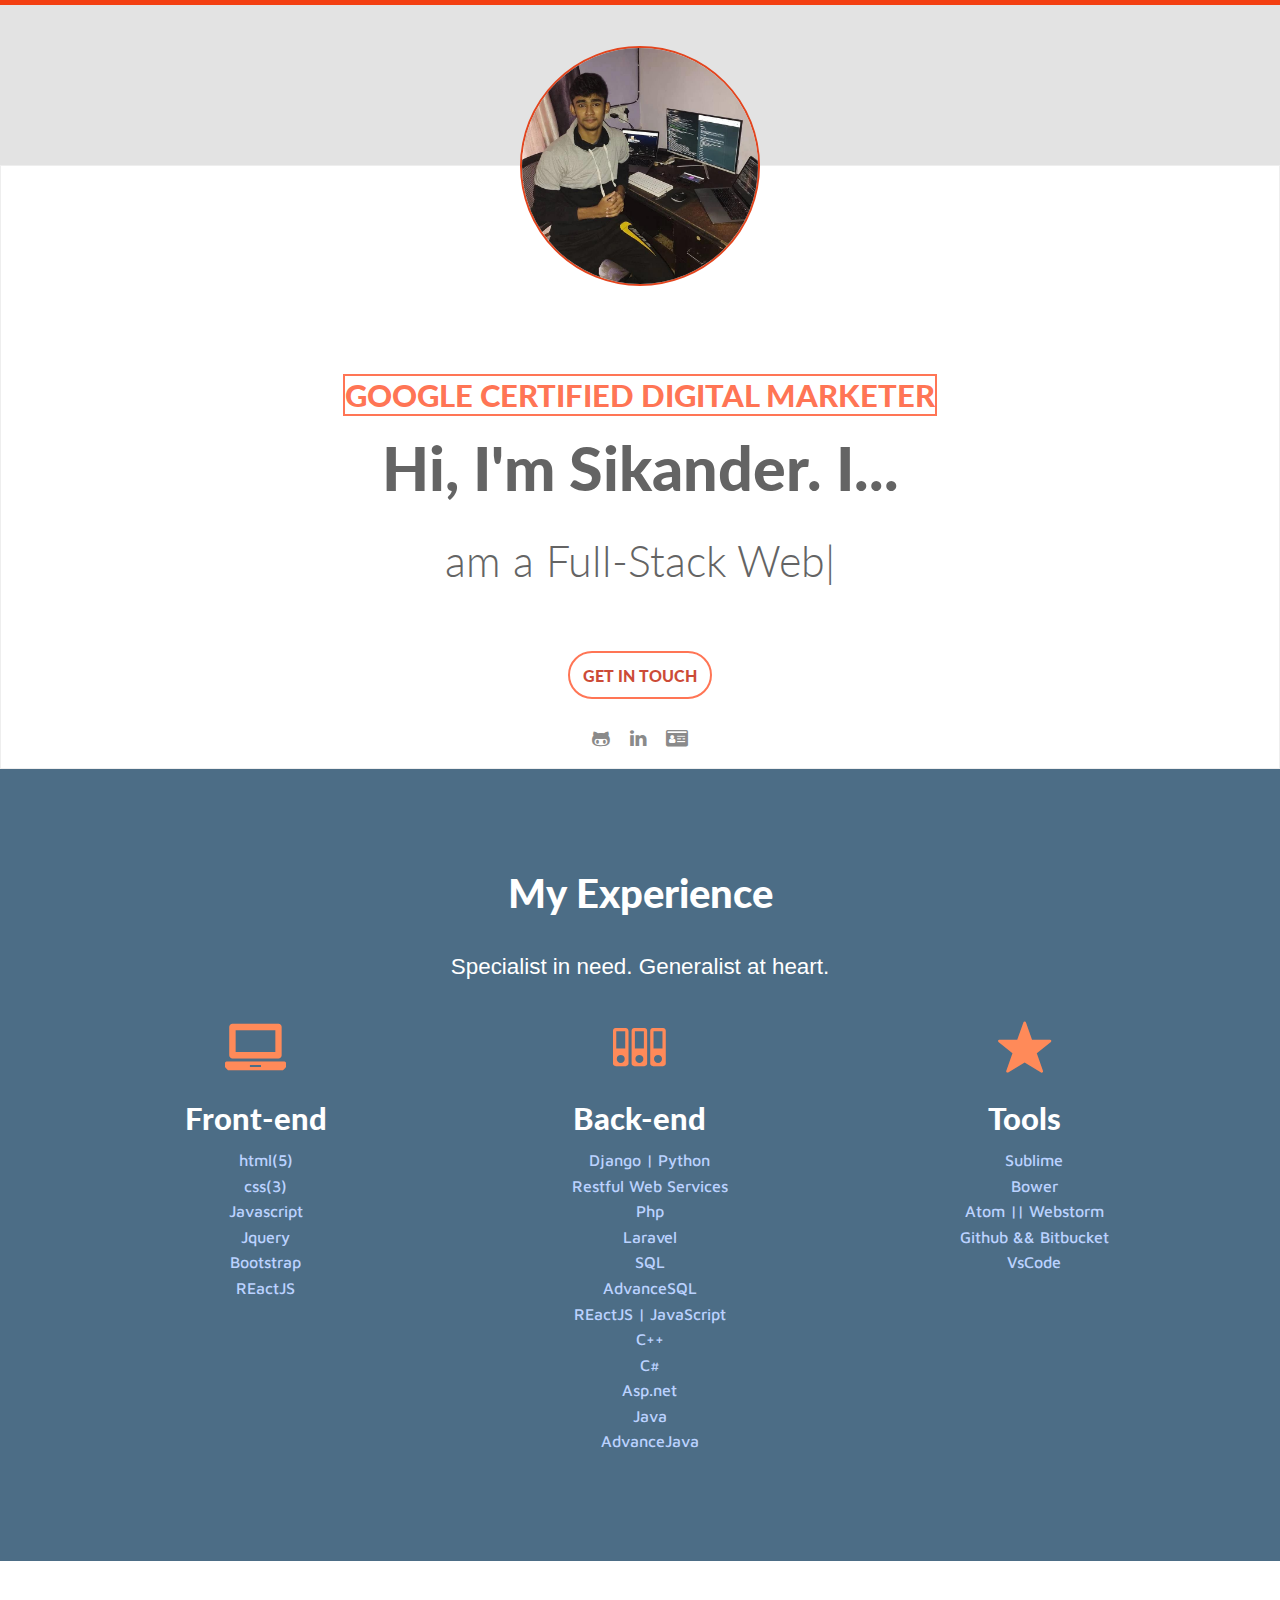
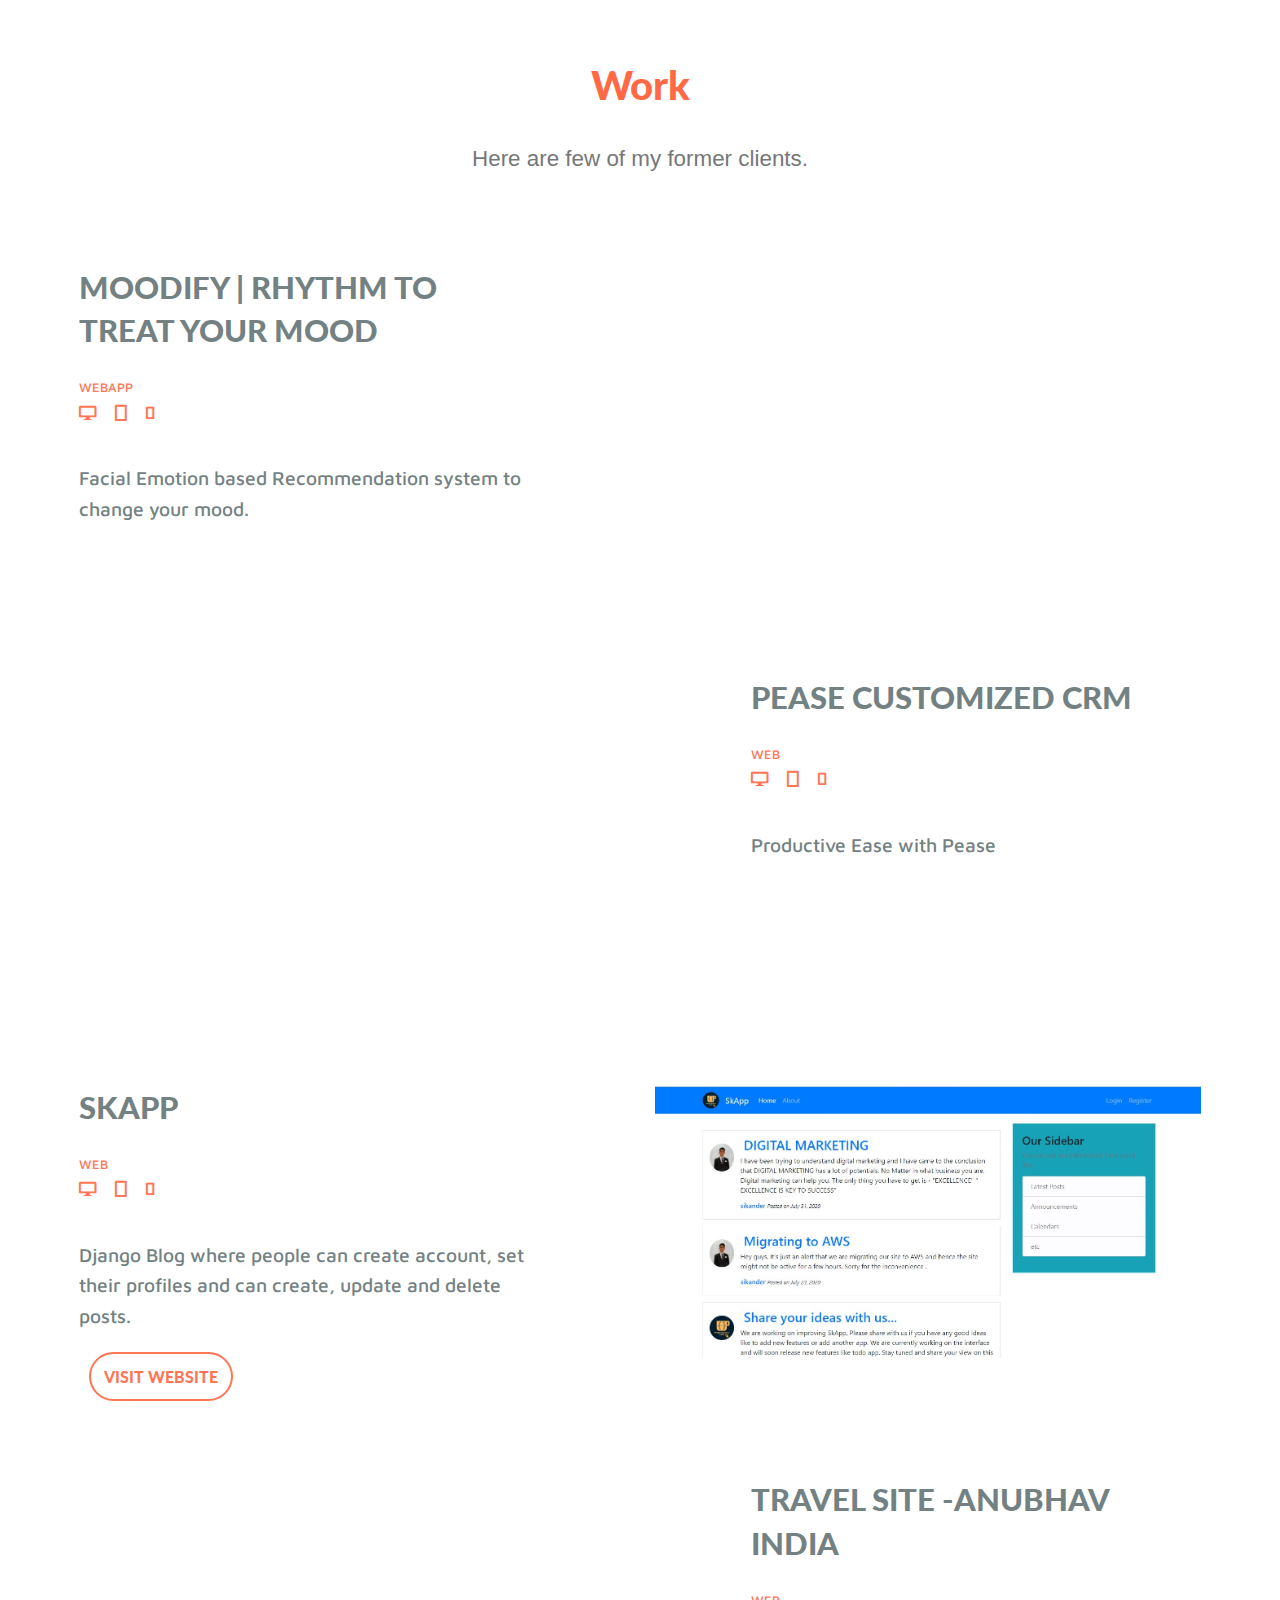
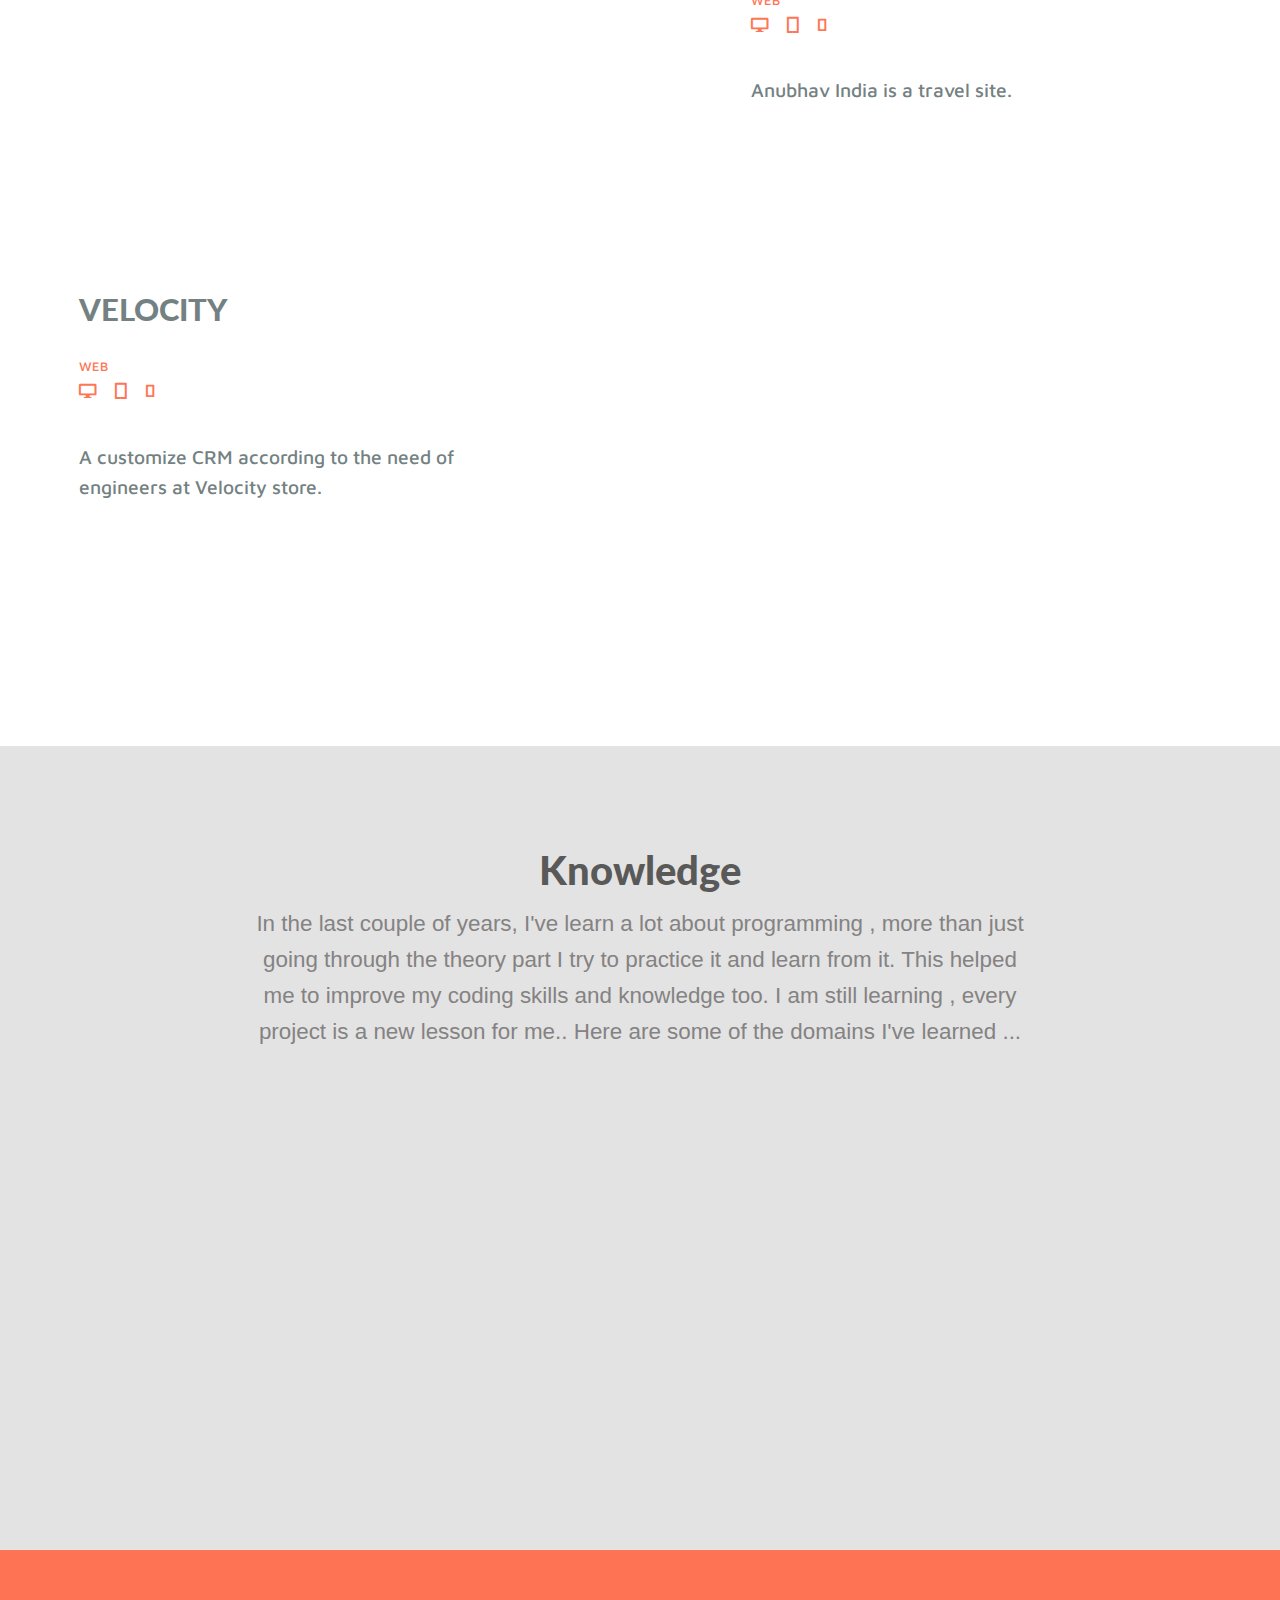
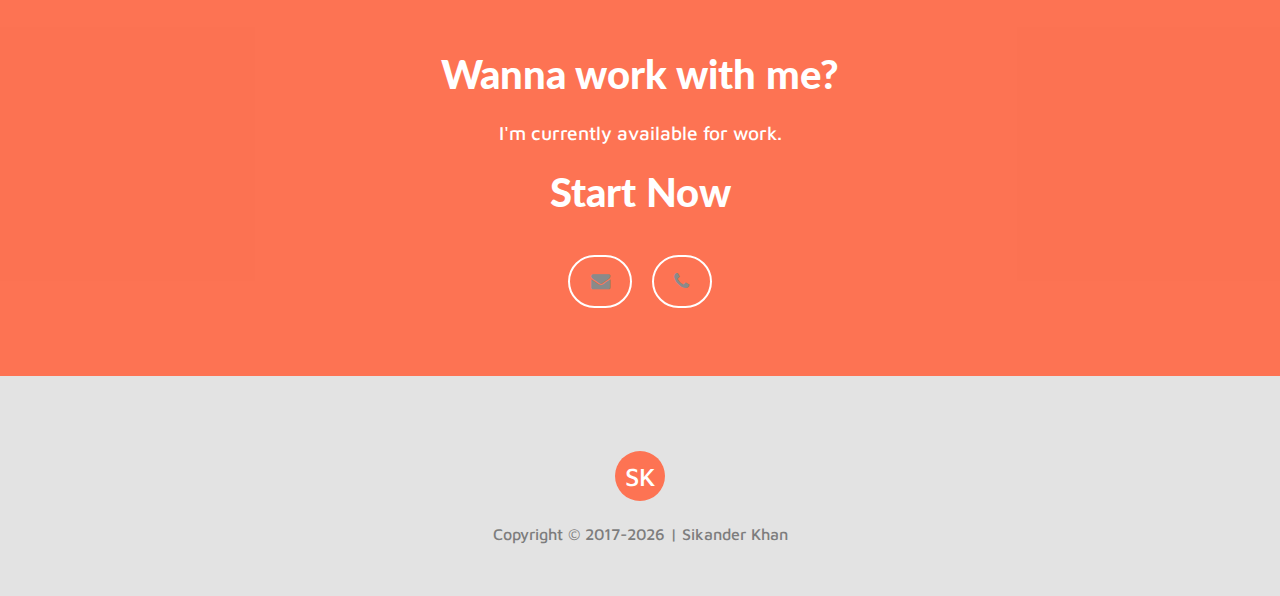
==== index.html @ 20f557b1 "Update index.html" ====
<!DOCTYPE html>
<html>

<head>
	<!-- Global site tag (gtag.js) - Google Analytics -->
<script async src="https://www.googletagmanager.com/gtag/js?id=UA-185795683-1"></script>
<script>
  window.dataLayer = window.dataLayer || [];
  function gtag(){dataLayer.push(arguments);}
  gtag('js', new Date());

  gtag('config', 'UA-185795683-1');
</script>
	<meta charset="utf-8">
	<meta http-equiv="X-UA-Compatible" content="IE=edge">
	<meta name="viewport" content="width=device-width,initial-scale=1,minimum-scale=1, maximum-scale=1" />
	<meta name="description" content="Freelancer software developer with expertise in responsive web design.">
	<title>Sikander Portfolio</title>
	<!--icon image-->
	<link rel="icon" href="/assets/images/logo1.ico" type="image/icon type">
	<script src="bower_components/jquery/dist/jquery.min.js" charset="utf-8"></script>
	<link rel="stylesheet" href="bower_components/foundation-sites/dist/css/foundation.min.css">
	<link rel="stylesheet" href="">
	<script src="bower_components/foundation-sites/dist/js/foundation.min.js" charset="utf-8"></script>
	<script src="bower_components/normalize-css/normalize.css" charset="utf-8"></script>
	<script src="bower_components/typed.js/dist/typed.min.js" charset="utf-8"></script>
	<script src="bower_components/jqcloud2/dist/jqcloud.min.js" charset="utf-8"></script>
	<link rel="stylesheet" href="bower_components/jqcloud2/dist/jqcloud.min.css">
	<script src="bower_components/custombox/dist/custombox.min.js"></script>
	<link href="bower_components/custombox/dist/custombox.min.css" rel="stylesheet">
	<link rel="stylesheet" href="https://maxcdn.bootstrapcdn.com/font-awesome/4.7.0/css/font-awesome.min.css">
	<link href="https://fonts.googleapis.com/css?family=Lato:300,400,700,900" rel="stylesheet">
	<link href="https://fonts.googleapis.com/css?family=Maven+Pro:400,500" rel="stylesheet">
	<link rel="stylesheet" href="assets/fonts/foundation-icons/foundation-icons.css">
	<link rel="stylesheet" href="assets/styles/styles.css">
	<!-- Google tag (gtag.js) -->
	<script async src="https://www.googletagmanager.com/gtag/js?id=G-XGG9PBXCF7"></script>
	<script>
	  window.dataLayer = window.dataLayer || [];
	  function gtag(){dataLayer.push(arguments);}
	  gtag('js', new Date());
	
	  gtag('config', 'G-XGG9PBXCF7');
	</script>
</head>
<body>
	<div class="wrapper">
		<div class="thin-bar">
		</div>

		<section id="about">
			<div class="row">
				<div class="small-12 large-8 large-offset-2 columns text-center">
					<img class="img-circle" src="assets/images/self.jpg" alt="sikander">
					<div class="details">
						<h3 ><a href="Google_Certificate.pdf">Google Certified Digital Marketer</a></h3>
						<h2>Hi, I'm Sikander. I...<br> <span id="writing-text"><span></h2>
					</div>
				</div>
			</div>
			<div class="row">
				<div class="small-12 column">
					<div class="cta text-center">
						<a class="my-button cta-button expand form-button" href="mailto:imsikandarkhan@outlook.com">Get In Touch</a>
					</div>
				</div>
				<div class="small-12 column">
					<div class="my-arrow-div text-center">
						<a href="https://github.com/sikander27" target="_blank" title="Github Profile"><i class="fa fa-github-alt fa-2x"></i></a>
						<a href="https://www.linkedin.com/in/sikanderkhan/" target="_blank" title="linkedin Profile"><i class="fa fa-linkedin fa-2x"></i></a>
						<a href="https://drive.google.com/file/d/1hwOkrinm-gELPlV24dLBF8NH7hhxZUUk/view?usp=sharing" target="_blank" title="Resume"><i class="fa fa-id-card fa-2x"></i></a>
						<!--<a href="http://www.youtube.com/whatsdev"><i class="fa fa-youtube fa-2x"></i></a>-->
					</div>
				</div>
			</div>

		</section>


		<section id="experience">

			<div class="row column">
				<div class="small-12">
					<h2 class="text-center">My Experience</h2>
					<p class="text-center tag-line">Specialist in need. Generalist at heart.</p>
				</div>
			</div>
			<div class="row">
				<div class="small-12 medium-4 columns text-center experience-topics">
					<i class="fi-laptop"></i>
					<h3>Front-end</h3>
					<ul>
						<li>html(5)</li>
						<li>css(3)</li>
						<li>Javascript</li>
						<li>Jquery</li>
						<li>Bootstrap</li>
						<li>REactJS</li>
					</ul>
				</div>
				<div class="small-12 medium-4 columns text-center experience-topics">
					<i class="fi-database"></i>
					<h3>Back-end</h3>
					<ul>
						<!--<li>NodeJS</li>
						<li>NPM</li>
						<li>Express</li>
						<li>SQL</li>
						<li>Mongo</li>
						<li>Restful Web Services</li>-->
						<li>Django | Python</li>
						<li>Restful Web Services</li>
						<li>Php</li>
						<li>Laravel</li>
						<li>SQL</li>
						<li>AdvanceSQL</li>
						<li>REactJS | JavaScript</li>
						<li>C++</li>
						<li>C#</li>
						<li>Asp.net</li>
						<li>Java</li>
						<li>AdvanceJava</li>
					</ul>
				</div>
				<div class="small-12 medium-4 columns text-center experience-topics">
					<i class="fi-star"></i>
					<h3>Tools</h3>
					<ul>
						<li>Sublime</li>
						<li>Bower</li>
						<li>Atom || Webstorm</li>
						<li>Github && Bitbucket</li>
						<li>VsCode</li>
				<!--<li>SSH</li>
						<li>Gulp</li>-->
					</ul>
				</div>
			</div>

		</section>

		<section id="work">
			<h2 class="text-center">Work</h2>
			<div class="row">
				<p class="text-center tag-line">Here are few of my former clients.</p>
			</div>

				<div class="row work-row"> <!- odd -->
				<div class="small-12 medium-6 medium-push-6 columns">
					<iframe width="560" height="315" src="https://www.youtube.com/embed/LN_sWk4n91Q" frameborder="0" allow="accelerometer; autoplay; encrypted-media; gyroscope; picture-in-picture" allowfullscreen></iframe>
				</div>
				<div class="small-12 medium-5 medium-pull-7 columns">
					<div class="details details-ftm">
						<h3>Moodify | Rhythm To Treat Your Mood</h3>
						<p class="platform">WebApp</p>
						<p class="icons"><i class="fi-monitor"></i><i class="fi-tablet-portrait"></i><i class="fi-mobile"></i></p>
						<p>Facial Emotion based Recommendation system to change your mood.</p>
					</div>
				</div>
			</div>
			

			<div class="row work-row"> <!- even -->
					<div class="small-12 medium-6 columns">
						<iframe width="560" height="315" src="https://www.youtube.com/embed/g97IctQyERs" frameborder="0" allow="accelerometer; autoplay; encrypted-media; gyroscope; picture-in-picture" allowfullscreen></iframe>
					</div>
						<div class="small-12 medium-5 medium-offset-1 columns">
							<div class="details details-ftm">
								<h3>Pease Customized CRM</h3>
								<p class="platform">Web</p>
								<p class="icons"><i class="fi-monitor"></i><i class="fi-tablet-portrait"></i><i class="fi-mobile"></i></p>
								<p>Productive Ease with Pease</p>
								<!--<a class="my-button" target="_blank" href="http://www.freshtechmaids.com">Visit Website</a>-->
							</div>
						</div>
			</div>

			<div class="row work-row"> <!- odd -->
				<div class="small-12 medium-6 medium-push-6 columns">
					<img src="assets/images/Skapp.jpg" alt="SkApp">
				</div>
				<div class="small-12 medium-5 medium-pull-7 columns">
					<div class="details details-ftm">
						<h3>SkApp</h3>
						<p class="platform">Web</p>
						<p class="icons"><i class="fi-monitor"></i><i class="fi-tablet-portrait"></i><i class="fi-mobile"></i></p>
						<p>Django Blog where people can create account, set their profiles and can create, update and delete posts.</p>
						<a class="my-button" target="_blank" href="https://skapps.herokuapp.com/">Visit Website</a>
					</div>
				</div>
			</div>
			

			<div class="row work-row"> <!- even -->
				<div class="small-12 medium-6 columns">
<iframe width="560" height="315" src="https://www.youtube.com/embed/CmCf_4qbouI" frameborder="0" allow="accelerometer; autoplay; encrypted-media; gyroscope; picture-in-picture" allowfullscreen></iframe>
				</div>
				<div class="small-12 medium-5 medium-offset-1 columns">
					<div class="details details-ftm">
						<h3>Travel Site -Anubhav India</h3>
						<p class="platform">Web</p>
						<p class="icons"><i class="fi-monitor"></i><i class="fi-tablet-portrait"></i><i class="fi-mobile"></i></p>
						<p>Anubhav India is a travel site.</p>
						<!--<a class="my-button" target="_blank" href="http://www.freshtechmaids.com">Visit Website</a>-->
					</div>
				</div>
			</div>
			<div class="row work-row"> <!-- odd -->
				<div class="small-12 medium-6 medium-push-6 columns">
					<iframe width="560" height="315" src="https://www.youtube.com/embed/D5XS89S0H9Y" frameborder="0" allow="accelerometer; autoplay; encrypted-media; gyroscope; picture-in-picture" allowfullscreen></iframe>
				</div>
				<div class="small-12 medium-5 medium-pull-7 columns">
					<div class="details details-ftm">
						<h3>Velocity</h3>
						<p class="platform">Web</p>
						<p class="icons"><i class="fi-monitor"></i><i class="fi-tablet-portrait"></i><i class="fi-mobile"></i></p>
						<p>A customize CRM according to the need of engineers at Velocity store.</p>
				</div>
				</div>
			</div>

			

		</section>

		<section id="teaching">
			<h2 class="text-center">Knowledge</h2>
			<div class="row">
				<div class="small-12 medium-8 medium-offset-2">
					<p class="text-center tag-line">In the last couple of years, I've learn a lot about programming , more than just going through the theory part I try to practice it and learn from it. This helped me to improve my coding skills and knowledge too. I am still learning , every project is a new lesson for me.. Here are some of the domains I've learned ...</p>
				</div>
			</div>
			<div class="row">
				<div class="small-12 medium-8 medium-offset-2 columns">
					<div class="teaching-domains">
					</div>
				</div>
			</div>
		</section>

		<section id="footer-cta">
			<h2 class="text-center">Wanna work with me?</h2>
			<p></p>
			<div class="row text-center">
				<div class="small-12 medium-8 medium-offset-2 columns">
					<p class="text-center">I'm currently available for work.</p>
					<h2 class="text-center" >Start Now</h2>
				</div>
				<div class="small-12 columns" id="startButtonDiv">
					<a class="my-button form-button" href="mailto:imsikandarkhan@outlook.com"><i class="fa fa-envelope" aria-hidden="true"></i></a> 
					<a class="my-button form-button" href="tel:7718966135"><i class="fa fa-phone" aria-hidden="true"></i></a>
				
				</div>
			</div>
		</section>
		<!-- <div id="graphcomment"></div>
		<section>
			<div id="disqus_thread"></div>
<script>

/**
*  RECOMMENDED CONFIGURATION VARIABLES: EDIT AND UNCOMMENT THE SECTION BELOW TO INSERT DYNAMIC VALUES FROM YOUR PLATFORM OR CMS.
*  LEARN WHY DEFINING THESE VARIABLES IS IMPORTANT: https://disqus.com/admin/universalcode/#configuration-variables*/
/*
var disqus_config = function () {
this.page.url = PAGE_URL;  // Replace PAGE_URL with your page's canonical URL variable
this.page.identifier = PAGE_IDENTIFIER; // Replace PAGE_IDENTIFIER with your page's unique identifier variable
};
*/
(function() { // DON'T EDIT BELOW THIS LINE
var d = document, s = d.createElement('script');
s.src = 'https://sikander-1.disqus.com/embed.js';
s.setAttribute('data-timestamp', +new Date());
(d.head || d.body).appendChild(s);
})();
</script>
<noscript>Please enable JavaScript to view the <a href="https://disqus.com/?ref_noscript">comments powered by Disqus.</a></noscript>
		</section> -->
				<footer id="footer">
			<div class="row text-center">
				<div class="small-12 medium-6 medium-offset-3 columns">
					<p id="logo">SK</p>
					<p id="copyright">Copyright &copy; 2017-<span id="sk_date"></span> | Sikander Khan</p>
				</div>
			</div>
		</footer>
	</div>
	<script src="assets/scripts/app.js" charset="utf-8"></script>
	
<!-- <script type="text/javascript">

	/* - - - CONFIGURATION VARIABLES - - - */
  
	// make sure the id is yours
	window.gc_params = {
	  graphcomment_id: 'Sikander',
  
	  // if your website has a fixed header, indicate it's height in pixels
	  fixed_header_height: 0,
	};
  
	/* - - - DON'T EDIT BELOW THIS LINE - - - */
  
	
	(function() {
	  var gc = document.createElement('script'); gc.type = 'text/javascript'; gc.async = true;
	  gc.src = 'https://graphcomment.com/js/integration.js?' + Math.round(Math.random() * 1e8);
	  (document.getElementsByTagName('head')[0] || document.getElementsByTagName('body')[0]).appendChild(gc);
	})();
  
  </script> -->
	<script>
	 var d = new Date();
	document.getElementById("sk_date").innerHTML = d.getFullYear();
	</script>
<!-- Start of Tawk.to Script-->
<!-- <script type="text/javascript">
var Tawk_API=Tawk_API||{}, Tawk_LoadStart=new Date();
(function(){
var s1=document.createElement("script"),s0=document.getElementsByTagName("script")[0];
s1.async=true;
s1.src='https://embed.tawk.to/5fa3ca1afe038e7c95aa3616/default';
s1.charset='UTF-8';
s1.setAttribute('crossorigin','*');
s0.parentNode.insertBefore(s1,s0);
})();
</script> -->
<!--End of Tawk.to Script -->
</body>

</html>
---- bower_components/jqcloud2/dist/jqcloud.min.css ----
/*!
 * jQCloud 2.0.2
 * Copyright 2011 Luca Ongaro (http://www.lucaongaro.eu)
 * Copyright 2013 Daniel White (http://www.developerdan.com)
 * Copyright 20142016 Damien "Mistic" Sorel (http://www.strangeplanet.fr)
 * Licensed under MIT (http://opensource.org/licenses/MIT)
 */
div.jqcloud{overflow:hidden;position:relative}div.jqcloud span{padding:0}div.jqcloud{font-family:Helvetica,Arial,sans-serif;font-size:10px;line-height:normal}div.jqcloud a{font-size:inherit;text-decoration:none}div.jqcloud span.w10{font-size:550%}div.jqcloud span.w9{font-size:500%}div.jqcloud span.w8{font-size:450%}div.jqcloud span.w7{font-size:400%}div.jqcloud span.w6{font-size:350%}div.jqcloud span.w5{font-size:300%}div.jqcloud span.w4{font-size:250%}div.jqcloud span.w3{font-size:200%}div.jqcloud span.w2{font-size:150%}div.jqcloud span.w1{font-size:100%}div.jqcloud{color:#09f}div.jqcloud a{color:inherit}div.jqcloud a:hover,div.jqcloud span.w10,div.jqcloud span.w8,div.jqcloud span.w9{color:#0cf}div.jqcloud span.w7{color:#39d}div.jqcloud span.w6{color:#90c5f0}div.jqcloud span.w5{color:#90a0dd}div.jqcloud span.w4{color:#90c5f0}div.jqcloud span.w3{color:#a0ddff}div.jqcloud span.w2{color:#9ce}div.jqcloud span.w1{color:#aab5f0}
---- bower_components/custombox/dist/custombox.min.css ----
/*
 *  custombox - Modal dialog effects with transitions CSS3
 *  version: 4.0.1
 *  http://dixso.github.io/custombox/
 *  (c) 2017 Julio de la Calle - @dixso9
 *
 *  Under MIT License - http://opensource.org/licenses/MIT
 */
.custombox-content,.custombox-overlay{position:fixed;overflow:hidden;top:0;width:100%;height:100%}.custombox-overlay{z-index:9997;opacity:0;transition-delay:0s;transition-timing-function:linear;transition-property:opacity}.custombox-content{z-index:9999;display:-ms-flexbox;display:flex;-ms-flex-direction:row;flex-direction:row;-ms-flex-wrap:nowrap;flex-wrap:nowrap;-ms-flex-align:center;align-items:center;-ms-flex-line-pack:stretch;align-content:stretch}.custombox-lock{overflow:hidden}.custombox-content{overflow-y:auto}.custombox-content>*{max-width:100%;max-height:95%}.custombox-fullscreen.custombox-content{-ms-flex-pack:start;justify-content:flex-start;-ms-flex-align:stretch;align-items:stretch}.custombox-fullscreen.custombox-content>*{width:100%;max-height:100%}.custombox-y-top{-ms-flex-align:baseline;align-items:baseline}.custombox-x-left{-ms-flex-align:start;align-items:flex-start}.custombox-y-center{-ms-flex-align:center;align-items:center}.custombox-y-bottom{-ms-flex-align:end;align-items:flex-end}.custombox-x-center{-ms-flex-pack:center;justify-content:center}.custombox-x-right{-ms-flex-pack:end;justify-content:flex-end}.custombox-perspective,.custombox-perspective body{perspective:600px;height:100%;overflow:hidden}.custombox-perspective .custombox-container{overflow:hidden;height:100%}@keyframes fadeIn{from{transform:scale(.7);transition-property:all}to{transform:scale(1);opacity:1}}@keyframes fadeOut{from{transform:scale(1);opacity:1}to{transform:scale(.7);transition-property:all}}.custombox-fadein.custombox-content{opacity:0}.custombox-fadein.custombox-content.custombox-open{animation-name:fadeIn;animation-timing-function:ease-in;animation-fill-mode:forwards;backface-visibility:hidden}.custombox-fadein.custombox-content.custombox-close{animation-name:fadeOut;animation-timing-function:ease-out;animation-fill-mode:forwards;backface-visibility:hidden}@keyframes slideInTop{from{transform:translateY(-100%)}to{transform:translateY(0)}}@keyframes slideOutTop{from{transform:translateY(0)}to{transform:translateY(-100%)}}@keyframes slideInBottom{from{transform:translateY(100%)}to{transform:translateY(0)}}@keyframes slideOutBottom{from{transform:translateY(0)}to{transform:translateY(100%)}}@keyframes slideInLeft{from{transform:translateX(-100%)}to{transform:translateX(0)}}@keyframes slideOutLeft{from{transform:translateX(0)}to{transform:translateX(-100%)}}@keyframes slideInRight{from{transform:translateX(100%)}to{transform:translateX(0)}}@keyframes slideOutRight{from{transform:translateX(0)}to{transform:translateX(100%)}}.custombox-contentscale.custombox-content,.custombox-letmein.custombox-content,.custombox-makeway.custombox-content,.custombox-push.custombox-content,.custombox-slide.custombox-content,.custombox-slip.custombox-content{-ms-transform:translateX(-100%);transform:translateX(-100%)}.custombox-contentscale.custombox-content.custombox-open.custombox-top,.custombox-letmein.custombox-content.custombox-open.custombox-top,.custombox-makeway.custombox-content.custombox-open.custombox-top,.custombox-push.custombox-content.custombox-open.custombox-top,.custombox-slide.custombox-content.custombox-open.custombox-top,.custombox-slip.custombox-content.custombox-open.custombox-top{animation-name:slideInTop;animation-timing-function:ease-out;animation-fill-mode:forwards;backface-visibility:hidden}.custombox-contentscale.custombox-content.custombox-open.custombox-bottom,.custombox-letmein.custombox-content.custombox-open.custombox-bottom,.custombox-makeway.custombox-content.custombox-open.custombox-bottom,.custombox-push.custombox-content.custombox-open.custombox-bottom,.custombox-slide.custombox-content.custombox-open.custombox-bottom,.custombox-slip.custombox-content.custombox-open.custombox-bottom{animation-name:slideInBottom;animation-timing-function:ease-out;animation-fill-mode:forwards;backface-visibility:hidden}.custombox-contentscale.custombox-content.custombox-open.custombox-left,.custombox-letmein.custombox-content.custombox-open.custombox-left,.custombox-makeway.custombox-content.custombox-open.custombox-left,.custombox-push.custombox-content.custombox-open.custombox-left,.custombox-slide.custombox-content.custombox-open.custombox-left,.custombox-slip.custombox-content.custombox-open.custombox-left{animation-name:slideInLeft;animation-timing-function:ease-out;animation-fill-mode:forwards;backface-visibility:hidden}.custombox-contentscale.custombox-content.custombox-open.custombox-right,.custombox-letmein.custombox-content.custombox-open.custombox-right,.custombox-makeway.custombox-content.custombox-open.custombox-right,.custombox-push.custombox-content.custombox-open.custombox-right,.custombox-slide.custombox-content.custombox-open.custombox-right,.custombox-slip.custombox-content.custombox-open.custombox-right{animation-name:slideInRight;animation-timing-function:ease-out;animation-fill-mode:forwards;backface-visibility:hidden}.custombox-contentscale.custombox-content.custombox-close.custombox-top,.custombox-letmein.custombox-content.custombox-close.custombox-top,.custombox-makeway.custombox-content.custombox-close.custombox-top,.custombox-push.custombox-content.custombox-close.custombox-top,.custombox-slide.custombox-content.custombox-close.custombox-top,.custombox-slip.custombox-content.custombox-close.custombox-top{animation-name:slideOutTop;animation-timing-function:ease-in;animation-fill-mode:forwards;backface-visibility:hidden}.custombox-contentscale.custombox-content.custombox-close.custombox-bottom,.custombox-letmein.custombox-content.custombox-close.custombox-bottom,.custombox-makeway.custombox-content.custombox-close.custombox-bottom,.custombox-push.custombox-content.custombox-close.custombox-bottom,.custombox-slide.custombox-content.custombox-close.custombox-bottom,.custombox-slip.custombox-content.custombox-close.custombox-bottom{animation-name:slideOutBottom;animation-timing-function:ease-in;animation-fill-mode:forwards;backface-visibility:hidden}.custombox-contentscale.custombox-content.custombox-close.custombox-left,.custombox-letmein.custombox-content.custombox-close.custombox-left,.custombox-makeway.custombox-content.custombox-close.custombox-left,.custombox-push.custombox-content.custombox-close.custombox-left,.custombox-slide.custombox-content.custombox-close.custombox-left,.custombox-slip.custombox-content.custombox-close.custombox-left{animation-name:slideOutLeft;animation-timing-function:ease-in;animation-fill-mode:forwards;backface-visibility:hidden}.custombox-contentscale.custombox-content.custombox-close.custombox-right,.custombox-letmein.custombox-content.custombox-close.custombox-right,.custombox-makeway.custombox-content.custombox-close.custombox-right,.custombox-push.custombox-content.custombox-close.custombox-right,.custombox-slide.custombox-content.custombox-close.custombox-right,.custombox-slip.custombox-content.custombox-close.custombox-right{animation-name:slideOutRight;animation-timing-function:ease-in;animation-fill-mode:forwards;backface-visibility:hidden}@keyframes newspaperIn{from{transform:scale(0) rotate(720deg);opacity:0}to{transform:scale(1) rotate(0);opacity:1}}@keyframes newspaperOut{from{transform:scale(1) rotate(0);opacity:1}to{transform:scale(0) rotate(720deg);opacity:0}}.custombox-newspaper.custombox-content{opacity:0}.custombox-newspaper.custombox-content.custombox-open{animation-name:newspaperIn;animation-timing-function:ease-in;animation-fill-mode:forwards;backface-visibility:hidden}.custombox-newspaper.custombox-content.custombox-close{animation-name:newspaperOut;animation-timing-function:ease-out;animation-fill-mode:forwards;backface-visibility:hidden}@keyframes fallIn{from{transform-style:preserve-3d;transform:translateZ(600px) rotateX(20deg);opacity:0}to{transition-timing-function:ease-in;transition-property:all;transform:translateZ(0) rotateX(0);opacity:1}}@keyframes fallOut{from{transition-timing-function:ease-in;transition-property:all;transform:translateZ(0) rotateX(0);opacity:1}to{transform-style:preserve-3d;transform:translateZ(600px) rotateX(20deg);opacity:0}}.custombox-fall.custombox-content{opacity:0}.custombox-fall.custombox-content.custombox-open{animation-name:fallIn;animation-timing-function:ease-in;animation-fill-mode:forwards;backface-visibility:hidden}.custombox-fall.custombox-content.custombox-close{animation-name:fallOut;animation-timing-function:ease-out;animation-fill-mode:forwards;backface-visibility:hidden}@keyframes sidefallIn{from{transform-style:preserve-3d;transform:translate(30%) translateZ(600px) rotate(10deg);opacity:0}to{transition-timing-function:ease-in;transition-property:all;transform:translate(0) translateZ(0) rotate(0);opacity:1}}@keyframes sidefallOut{from{transition-timing-function:ease-in;transition-property:all;transform:translate(0) translateZ(0) rotate(0);opacity:1}to{transform-style:preserve-3d;transform:translate(30%) translateZ(600px) rotate(10deg);opacity:0}}.custombox-sidefall.custombox-content{opacity:0}.custombox-sidefall.custombox-content.custombox-open{animation-name:sidefallIn;animation-timing-function:ease-in;animation-fill-mode:forwards;backface-visibility:hidden}.custombox-sidefall.custombox-content.custombox-close{animation-name:sidefallOut;animation-timing-function:ease-out;animation-fill-mode:forwards;backface-visibility:hidden}@keyframes blurInTop{from{transform:translateY(-5%);opacity:0}to{transform:translateY(0);opacity:1}}@keyframes blurOutTop{from{transform:translateY(0);opacity:1}to{transform:translateY(-5%);opacity:0}}@keyframes blurInBottom{from{transform:translateY(5%);opacity:0}to{transform:translateY(0);opacity:1}}@keyframes blurOutBottom{from{transform:translateY(0);opacity:1}to{transform:translateY(5%);opacity:0}}@keyframes blurInRight{from{transform:translateX(5%);opacity:0}to{transform:translateY(0);opacity:1}}@keyframes blurOutRight{from{transform:translateY(0);opacity:1}to{transform:translateX(5%);opacity:0}}@keyframes blurInLeft{from{transform:translateX(-5%);opacity:0}to{transform:translateY(0);opacity:1}}@keyframes blurOutLeft{from{transform:translateY(0);opacity:1}to{transform:translateX(-5%);opacity:0}}@keyframes blurInContainer{from{filter:blur(0)}to{filter:blur(3px)}}@keyframes blurOutContainer{from{filter:blur(3px)}to{filter:blur(0)}}.custombox-blur.custombox-content{opacity:0}.custombox-blur.custombox-content.custombox-open.custombox-top{animation-name:blurInTop;animation-timing-function:ease-in;animation-fill-mode:forwards;backface-visibility:hidden}.custombox-blur.custombox-content.custombox-open.custombox-bottom{animation-name:blurInBottom;animation-timing-function:ease-in;animation-fill-mode:forwards;backface-visibility:hidden}.custombox-blur.custombox-content.custombox-open.custombox-left{animation-name:blurInLeft;animation-timing-function:ease-in;animation-fill-mode:forwards;backface-visibility:hidden}.custombox-blur.custombox-content.custombox-open.custombox-right{animation-name:blurInRight;animation-timing-function:ease-in;animation-fill-mode:forwards;backface-visibility:hidden}.custombox-blur.custombox-content.custombox-close.custombox-top{animation-name:blurOutTop;animation-timing-function:ease-out;animation-fill-mode:forwards;backface-visibility:hidden}.custombox-blur.custombox-content.custombox-close.custombox-bottom{animation-name:blurOutBottom;animation-timing-function:ease-out;animation-fill-mode:forwards;backface-visibility:hidden}.custombox-blur.custombox-content.custombox-close.custombox-right{animation-name:blurOutRight;animation-timing-function:ease-out;animation-fill-mode:forwards;backface-visibility:hidden}.custombox-blur.custombox-content.custombox-close.custombox-left{animation-name:blurOutLeft;animation-timing-function:ease-out;animation-fill-mode:forwards;backface-visibility:hidden}.custombox-blur.custombox-container{animation-name:blurOutContainer;animation-timing-function:ease-out;animation-fill-mode:forwards;backface-visibility:hidden}.custombox-blur.custombox-container.custombox-open{animation-name:blurInContainer;animation-timing-function:ease-in;animation-fill-mode:forwards;backface-visibility:hidden}@keyframes flipInTop{from{transform-style:preserve-3d;transform:rotateX(-70deg)}to{transform:rotateY(0);opacity:1}}@keyframes flipOutTop{from{transform:rotateY(0);opacity:1}to{transform-style:preserve-3d;transform:rotateX(-70deg)}}@keyframes flipInBottom{from{transform-style:preserve-3d;transform:rotateX(70deg)}to{transform:rotateY(0);opacity:1}}@keyframes flipOutBottom{from{transform:rotateY(0);opacity:1}to{transform-style:preserve-3d;transform:rotateX(70deg)}}@keyframes flipInRight{from{transform-style:preserve-3d;transform:rotateY(70deg)}to{transform:rotateY(0);opacity:1}}@keyframes flipOutRight{from{transform:rotateY(0);opacity:1}to{transform-style:preserve-3d;transform:rotateY(70deg)}}@keyframes flipInLeft{from{transform-style:preserve-3d;transform:rotateY(-70deg)}to{transform:rotateY(0);opacity:1}}@keyframes flipOutLeft{from{transform:rotateY(0);opacity:1}to{transform-style:preserve-3d;transform:rotateY(-70deg)}}.custombox-flip.custombox-content{opacity:0}.custombox-flip.custombox-content.custombox-open.custombox-top{animation-name:flipInTop;animation-timing-function:ease-in;animation-fill-mode:forwards;backface-visibility:hidden}.custombox-flip.custombox-content.custombox-open.custombox-bottom{animation-name:flipInBottom;animation-timing-function:ease-in;animation-fill-mode:forwards;backface-visibility:hidden}.custombox-flip.custombox-content.custombox-open.custombox-right{animation-name:flipInRight;animation-timing-function:ease-in;animation-fill-mode:forwards;backface-visibility:hidden}.custombox-flip.custombox-content.custombox-open.custombox-left{animation-name:flipInLeft;animation-timing-function:ease-in;animation-fill-mode:forwards;backface-visibility:hidden}.custombox-flip.custombox-content.custombox-close.custombox-top{animation-name:flipOutTop;animation-timing-function:ease-out;animation-fill-mode:forwards;backface-visibility:hidden}.custombox-flip.custombox-content.custombox-close.custombox-bottom{animation-name:flipOutBottom;animation-timing-function:ease-out;animation-fill-mode:forwards;backface-visibility:hidden}.custombox-flip.custombox-content.custombox-close.custombox-right{animation-name:flipOutRight;animation-timing-function:ease-out;animation-fill-mode:forwards;backface-visibility:hidden}.custombox-flip.custombox-content.custombox-close.custombox-left{animation-name:flipOutLeft;animation-timing-function:ease-out;animation-fill-mode:forwards;backface-visibility:hidden}@keyframes signIn{from{transform-style:preserve-3d;transform:rotateX(-60deg);transform-origin:50% 0;transition-property:all}to{transform:rotateX(0);opacity:1}}@keyframes signOut{from{transform:rotateX(0);opacity:1}to{transform-style:preserve-3d;transform:rotateX(-60deg);transform-origin:50% 0;transition-property:all}}.custombox-sign{perspective:1300px}.custombox-sign.custombox-content{opacity:0}.custombox-sign.custombox-content.custombox-open{animation-name:signIn;animation-timing-function:ease-in;animation-fill-mode:forwards;backface-visibility:hidden}.custombox-sign.custombox-content.custombox-close{animation-name:signOut;animation-timing-function:ease-out;animation-fill-mode:forwards;backface-visibility:hidden}@keyframes superscaledIn{from{transform:scale(2)}to{transform:scale(1);opacity:1}}@keyframes superscaledOut{from{transform:scale(1);opacity:1}to{transform:scale(2)}}.custombox-superscaled.custombox-content{opacity:0}.custombox-superscaled.custombox-content.custombox-open{animation-name:superscaledIn;animation-timing-function:ease-in;animation-fill-mode:forwards;backface-visibility:hidden}.custombox-superscaled.custombox-content.custombox-close{animation-name:superscaledOut;animation-timing-function:ease-out;animation-fill-mode:forwards;backface-visibility:hidden}@keyframes slitIn{0%{transform:translateZ(-3000px) rotateY(90deg)}50%{transform:translateZ(-250px) rotateY(89deg);opacity:1;animation-timing-function:ease-out}100%{transform:translateZ(0) rotateY(0);opacity:1}}@keyframes slitOut{0%{transform:translateZ(0) rotateY(0);opacity:1}50%{transform:translateZ(-250px) rotateY(89deg);opacity:1;animation-timing-function:ease-out}100%{transform:translateZ(-3000px) rotateY(90deg)}}.custombox-slit.custombox-content{opacity:0;transform-style:preserve-3d}.custombox-slit.custombox-content.custombox-open{animation-name:slitIn;animation-timing-function:ease-in;animation-fill-mode:forwards;backface-visibility:hidden}.custombox-slit.custombox-content.custombox-close{animation-name:slitOut;animation-timing-function:ease-out;animation-fill-mode:forwards;backface-visibility:hidden}@keyframes rotateIn{from{transform-style:preserve-3d;transform:translateY(0) rotateX(90deg);transform-origin:0 100%;opacity:0;transition-timing-function:ease-out;transition-property:all}to{transform:translateY(0) rotateX(0);opacity:1}}@keyframes rotateOut{from{transform:translateY(0) rotateX(0);opacity:1}to{transform-style:preserve-3d;transform:translateY(0) rotateX(90deg);transform-origin:0 100%;opacity:0;transition-timing-function:ease-out;transition-property:all}}.custombox-rotate{perspective:2300px}.custombox-rotate.custombox-content{-ms-transform:translateY(-100%);transform:translateY(-100%)}.custombox-rotate.custombox-content.custombox-open{animation-name:rotateIn;animation-timing-function:ease-out;animation-fill-mode:forwards;backface-visibility:hidden}.custombox-rotate.custombox-content.custombox-close{animation-name:rotateOut;animation-timing-function:ease-out;animation-fill-mode:forwards;backface-visibility:hidden}@keyframes letmeinBottomOverlay{to{transform:rotateX(-2deg);transform-origin:50% 0;transform-style:preserve-3d}}@keyframes letmeinOutBottomOverlay{from{transform:rotateX(-2deg);transform-origin:50% 0;transform-style:preserve-3d}to{opacity:0}}@keyframes letmeinLeftOverlay{to{transform:rotateY(-2deg);transform-origin:50% 0;transform-style:preserve-3d}}@keyframes letmeinOutLeftOverlay{from{transform:rotateY(-2deg);transform-origin:50% 0;transform-style:preserve-3d}to{opacity:0}}@keyframes letmeinRightOverlay{to{transform:rotateY(2deg);transform-origin:50% 0;transform-style:preserve-3d}}@keyframes letmeinOutRightOverlay{from{transform:rotateY(2deg);transform-origin:50% 0;transform-style:preserve-3d}to{opacity:0}}@keyframes letmeinTopOverlay{to{transform:rotateX(2deg);transform-origin:0 50%;transform-style:preserve-3d}}@keyframes letmeinOutTopOverlay{from{transform:rotateX(2deg);transform-origin:50% 0;transform-style:preserve-3d}to{opacity:0}}.custombox-letmein.custombox-overlay.custombox-open.custombox-top{animation-name:letmeinTopOverlay;animation-timing-function:ease-in;animation-fill-mode:forwards;backface-visibility:hidden}.custombox-letmein.custombox-overlay.custombox-open.custombox-bottom{animation-name:letmeinBottomOverlay;animation-timing-function:ease-in;animation-fill-mode:forwards;backface-visibility:hidden}.custombox-letmein.custombox-overlay.custombox-open.custombox-left{animation-name:letmeinLeftOverlay;animation-timing-function:ease-in;animation-fill-mode:forwards;backface-visibility:hidden}.custombox-letmein.custombox-overlay.custombox-open.custombox-right{animation-name:letmeinRightOverlay;animation-timing-function:ease-in;animation-fill-mode:forwards;backface-visibility:hidden}.custombox-letmein.custombox-overlay.custombox-close.custombox-top{animation-name:letmeinOutTopOverlay;animation-timing-function:ease-out;animation-fill-mode:forwards;backface-visibility:hidden}.custombox-letmein.custombox-overlay.custombox-close.custombox-bottom{animation-name:letmeinOutBottomOverlay;animation-timing-function:ease-out;animation-fill-mode:forwards;backface-visibility:hidden}.custombox-letmein.custombox-overlay.custombox-close.custombox-left{animation-name:letmeinOutLeftOverlay;animation-timing-function:ease-out;animation-fill-mode:forwards;backface-visibility:hidden}.custombox-letmein.custombox-overlay.custombox-close.custombox-right{animation-name:letmeinOutRightOverlay;animation-timing-function:ease-out;animation-fill-mode:forwards;backface-visibility:hidden}@keyframes makewayInContainer{50%{transform:translateZ(-50px) rotateY(5deg);animation-timing-function:ease-out}100%{transform:translateZ(-200px)}}@keyframes makewayOutContainer{0%{transform:translateZ(-200px)}50%{transform:translateZ(-50px) rotateY(5deg);animation-timing-function:ease-out}100%{opacity:0}}@keyframes makewayInTop{from{transform:translateY(-100%)}to{transform:translateY(0)}}@keyframes makewayOutTop{from{transform:translateY(0)}to{transform:translateY(-100%)}}@keyframes makewayInBottom{from{transform:translateY(100%)}to{transform:translateY(0)}}@keyframes makewayOutBottom{from{transform:translateY(0)}to{transform:translateY(100%)}}@keyframes makewayInLeft{from{transform:translateX(-100%)}to{transform:translateX(0)}}@keyframes makewayOutLeft{from{transform:translateX(0)}to{transform:translateX(-100%)}}@keyframes makewayInRight{from{transform:translateX(100%)}to{transform:translateX(0)}}@keyframes makewayOutRight{from{transform:translateX(0)}to{transform:translateX(100%)}}.custombox-makeway.custombox-overlay{transform-style:preserve-3d;-ms-transform-origin:0 50%;transform-origin:0 50%}.custombox-makeway.custombox-overlay.custombox-open{animation-name:makewayInContainer;animation-timing-function:ease-in;animation-fill-mode:forwards;backface-visibility:hidden}.custombox-makeway.custombox-overlay.custombox-close{animation-name:makewayOutContainer;animation-timing-function:ease-out;animation-fill-mode:forwards;backface-visibility:hidden}.custombox-makeway.custombox-container{transform-style:preserve-3d;-ms-transform-origin:0 50%;transform-origin:0 50%}.custombox-makeway.custombox-container.custombox-open{animation-name:makewayInContainer;animation-timing-function:ease-in;animation-fill-mode:forwards;backface-visibility:hidden}.custombox-makeway.custombox-container.custombox-close{animation-name:makewayOutContainer;animation-timing-function:ease-out;animation-fill-mode:forwards;backface-visibility:hidden}@keyframes slipTopOverlay{50%{transform:rotateX(10deg);transform-origin:50% 100%;transform-style:preserve-3d}}@keyframes slipOutTopOverlay{50%{transform:rotateX(10deg);transform-origin:50% 100%;transform-style:preserve-3d}}@keyframes slipRightOverlay{50%{transform:rotateY(10deg);transform-origin:50% 100%;transform-style:preserve-3d}}@keyframes slipOutRightOverlay{50%{transform:rotateY(10deg);transform-origin:50% 100%;transform-style:preserve-3d}}@keyframes slipBottomOverlay{50%{transform:rotateX(-10deg);transform-origin:50% 100%;transform-style:preserve-3d}}@keyframes slipOutBottomOverlay{50%{transform:rotateX(-10deg);transform-origin:50% 100%;transform-style:preserve-3d}}@keyframes slipLeftOverlay{50%{transform:rotateY(-10deg);transform-origin:50% 100%;transform-style:preserve-3d}}@keyframes slipOutLeftOverlay{50%{transform:rotateY(-10deg);transform-origin:50% 100%;transform-style:preserve-3d}}.custombox-slip.custombox-overlay.custombox-open.custombox-top{animation-name:slipTopOverlay;animation-timing-function:ease-in-out;animation-fill-mode:forwards;backface-visibility:hidden}.custombox-slip.custombox-overlay.custombox-open.custombox-bottom{animation-name:slipBottomOverlay;animation-timing-function:ease-in-out;animation-fill-mode:forwards;backface-visibility:hidden}.custombox-slip.custombox-overlay.custombox-open.custombox-left{animation-name:slipLeftOverlay;animation-timing-function:ease-in-out;animation-fill-mode:forwards;backface-visibility:hidden}.custombox-slip.custombox-overlay.custombox-open.custombox-right{animation-name:slipRightOverlay;animation-timing-function:ease-in-out;animation-fill-mode:forwards;backface-visibility:hidden}.custombox-slip.custombox-overlay.custombox-close.custombox-top{animation-name:slipOutTopOverlay;animation-timing-function:ease-in-out;animation-fill-mode:forwards;backface-visibility:hidden}.custombox-slip.custombox-overlay.custombox-close.custombox-bottom{animation-name:slipOutBottomOverlay;animation-timing-function:ease-in-out;animation-fill-mode:forwards;backface-visibility:hidden}.custombox-slip.custombox-overlay.custombox-close.custombox-left{animation-name:slipOutLeftOverlay;animation-timing-function:ease-in-out;animation-fill-mode:forwards;backface-visibility:hidden}.custombox-slip.custombox-overlay.custombox-close.custombox-right{animation-name:slipOutRightOverlay;animation-timing-function:ease-in-out;animation-fill-mode:forwards;backface-visibility:hidden}.custombox-slip.custombox-container.custombox-open.custombox-top{animation-name:slipTopOverlay;animation-timing-function:ease-in-out;animation-fill-mode:forwards;backface-visibility:hidden}.custombox-slip.custombox-container.custombox-open.custombox-bottom{animation-name:slipBottomOverlay;animation-timing-function:ease-in-out;animation-fill-mode:forwards;backface-visibility:hidden}.custombox-slip.custombox-container.custombox-open.custombox-left{animation-name:slipLeftOverlay;animation-timing-function:ease-in-out;animation-fill-mode:forwards;backface-visibility:hidden}.custombox-slip.custombox-container.custombox-open.custombox-right{animation-name:slipRightOverlay;animation-timing-function:ease-in-out;animation-fill-mode:forwards;backface-visibility:hidden}.custombox-slip.custombox-container.custombox-close.custombox-top{animation-name:slipOutTopOverlay;animation-timing-function:ease-in-out;animation-fill-mode:forwards;backface-visibility:hidden}.custombox-slip.custombox-container.custombox-close.custombox-bottom{animation-name:slipOutBottomOverlay;animation-timing-function:ease-in-out;animation-fill-mode:forwards;backface-visibility:hidden}.custombox-slip.custombox-container.custombox-close.custombox-left{animation-name:slipOutLeftOverlay;animation-timing-function:ease-in-out;animation-fill-mode:forwards;backface-visibility:hidden}.custombox-slip.custombox-container.custombox-close.custombox-right{animation-name:slipOutRightOverlay;animation-timing-function:ease-in-out;animation-fill-mode:forwards;backface-visibility:hidden}@keyframes cornerInOverlay{from{transform:translateY(150px) translateX(150px);transition-property:opacity,transform,visibility}to{transform:translateY(0);transition-property:opacity,transform}}@keyframes cornerOutOverlay{from{transform:translateY(0);transition-property:opacity,transform}to{transform:translateY(150px) translateX(150px);transition-property:opacity,transform,visibility;opacity:0}}@keyframes cornerInContent{from{transform:translateY(150px) translateX(150px);transition-property:opacity,transform,visibility}to{transform:translateY(0);transition-property:opacity,transform;opacity:1}}@keyframes cornerOutContent{from{transform:translateY(0);transition-property:opacity,transform;opacity:1}to{transform:translateY(150px) translateX(150px);transition-property:opacity,transform,visibility;opacity:0}}.custombox-corner.custombox-overlay.custombox-open{animation-name:cornerInOverlay;animation-timing-function:ease-in;animation-fill-mode:forwards;backface-visibility:hidden}.custombox-corner.custombox-overlay.custombox-close{animation-name:cornerOutOverlay;animation-timing-function:ease-out;animation-fill-mode:forwards;backface-visibility:hidden}.custombox-corner.custombox-content.custombox-open{animation-name:cornerInContent;animation-timing-function:ease-in;animation-fill-mode:forwards;backface-visibility:hidden}.custombox-corner.custombox-content.custombox-close{animation-name:cornerOutContent;animation-timing-function:ease-out;animation-fill-mode:forwards;backface-visibility:hidden}.custombox-slidetogether.custombox-content,.custombox-slidetogether.custombox-overlay{-ms-transform:translateX(-100%);transform:translateX(-100%)}.custombox-slidetogether.custombox-content.custombox-open.custombox-top,.custombox-slidetogether.custombox-overlay.custombox-open.custombox-top{animation-name:slideInTop;animation-timing-function:ease-out;animation-fill-mode:forwards;backface-visibility:hidden}.custombox-slidetogether.custombox-content.custombox-open.custombox-bottom,.custombox-slidetogether.custombox-overlay.custombox-open.custombox-bottom{animation-name:slideInBottom;animation-timing-function:ease-out;animation-fill-mode:forwards;backface-visibility:hidden}.custombox-slidetogether.custombox-content.custombox-open.custombox-left,.custombox-slidetogether.custombox-overlay.custombox-open.custombox-left{animation-name:slideInLeft;animation-timing-function:ease-out;animation-fill-mode:forwards;backface-visibility:hidden}.custombox-slidetogether.custombox-content.custombox-open.custombox-right,.custombox-slidetogether.custombox-overlay.custombox-open.custombox-right{animation-name:slideInRight;animation-timing-function:ease-out;animation-fill-mode:forwards;backface-visibility:hidden}.custombox-slidetogether.custombox-content.custombox-close.custombox-top,.custombox-slidetogether.custombox-overlay.custombox-close.custombox-top{animation-name:slideOutTop;animation-timing-function:ease-in;animation-fill-mode:forwards;backface-visibility:hidden}.custombox-slidetogether.custombox-content.custombox-close.custombox-bottom,.custombox-slidetogether.custombox-overlay.custombox-close.custombox-bottom{animation-name:slideOutBottom;animation-timing-function:ease-in;animation-fill-mode:forwards;backface-visibility:hidden}.custombox-slidetogether.custombox-content.custombox-close.custombox-left,.custombox-slidetogether.custombox-overlay.custombox-close.custombox-left{animation-name:slideOutLeft;animation-timing-function:ease-in;animation-fill-mode:forwards;backface-visibility:hidden}.custombox-slidetogether.custombox-content.custombox-close.custombox-right,.custombox-slidetogether.custombox-overlay.custombox-close.custombox-right{animation-name:slideOutRight;animation-timing-function:ease-in;animation-fill-mode:forwards;backface-visibility:hidden}@keyframes scaleInOverlay{from{transform:scale(.9);transition:transform;opacity:0}to{transform:scale(1);transition:transform}}@keyframes scaleOutOverlay{from{transform:scale(1);transition:transform}to{transform:scale(.9);transition:transform;opacity:0;opacity:0}}.custombox-scale.custombox-overlay.custombox-open{animation-name:scaleInOverlay;animation-timing-function:ease-in;animation-fill-mode:forwards;backface-visibility:hidden}.custombox-scale.custombox-overlay.custombox-close{animation-name:scaleOutOverlay;animation-timing-function:ease-out;animation-fill-mode:forwards;backface-visibility:hidden}.custombox-scale.custombox-content.custombox-open{animation-name:scaleInOverlay;animation-timing-function:ease-in;animation-fill-mode:forwards;backface-visibility:hidden}.custombox-scale.custombox-content.custombox-close{animation-name:scaleOutOverlay;animation-timing-function:ease-out;animation-fill-mode:forwards;backface-visibility:hidden}@keyframes doorInOverlay{from{position:fixed;bottom:0;left:50%;right:50%;width:0}to{width:100%;left:0;right:0;transition-property:width}}@keyframes doorOutOverlay{from{width:100%;left:0;right:0;transition-property:width}to{position:fixed;bottom:0;left:50%;right:50%;width:0}}.custombox-door.custombox-overlay.custombox-open{animation-name:doorInOverlay;animation-timing-function:ease-in;animation-fill-mode:forwards;backface-visibility:hidden}.custombox-door.custombox-overlay.custombox-close{animation-name:doorOutOverlay;animation-timing-function:ease-out;animation-fill-mode:forwards;backface-visibility:hidden}.custombox-door.custombox-content.custombox-open{animation-name:doorInOverlay;animation-timing-function:ease-in;animation-fill-mode:forwards;backface-visibility:hidden}.custombox-door.custombox-content.custombox-close{animation-name:doorOutOverlay;animation-timing-function:ease-out;animation-fill-mode:forwards;backface-visibility:hidden}@keyframes pushInLeftOverlay{from{transform:translateX(-100%)}to{transform:translateX(0) translateY(0)}}@keyframes pushOutLeftOverlay{from{transform:translateX(0) translateY(0)}to{transform:translateX(-100%)}}@keyframes pushInRightOverlay{from{transform:translateX(100%)}to{transform:translateX(0) translateY(0)}}@keyframes pushOutRightOverlay{from{transform:translateX(0) translateY(0)}to{transform:translateX(100%)}}@keyframes pushInTopOverlay{from{transform:translateY(-100%)}to{transform:translateX(0) translateY(0)}}@keyframes pushOutTopOverlay{from{transform:translateX(0) translateY(0)}to{transform:translateY(-100%)}}@keyframes pushInBottomOverlay{from{transform:translateY(100%)}to{transform:translateX(0) translateY(0)}}@keyframes pushOutBottomOverlay{from{transform:translateX(0) translateY(0)}to{transform:translateY(100%)}}@keyframes pushOutTopOverlay{from{transform:translateX(0) translateY(0)}to{transform:translateY(-100%)}}@keyframes pushInLeftContainer{from{overflow-x:hidden;transition-property:transform}to{transform:translateX(100%)}}@keyframes pushOutLeftContainer{from{transform:translateX(100%)}to{overflow-x:hidden;transition-property:transform}}@keyframes pushInRightContainer{from{overflow-x:hidden;transition-property:transform}to{transform:translateX(-100%)}}@keyframes pushOutRightContainer{from{transform:translateX(-100%)}to{overflow-x:hidden;transition-property:transform}}@keyframes pushInTopContainer{from{overflow-x:hidden;transition-property:transform}to{transform:translateY(100%)}}@keyframes pushOutTopContainer{from{transform:translateY(100%)}to{overflow-x:hidden;transition-property:transform}}@keyframes pushInBottomContainer{from{overflow-x:hidden;transition-property:transform}to{transform:translateY(-100%)}}@keyframes pushOutBottomContainer{from{transform:translateY(-100%)}to{overflow-x:hidden;transition-property:transform}}.custombox-push.custombox-overlay{transition-property:transform}.custombox-push.custombox-overlay.custombox-open.custombox-top{animation-name:pushInTopOverlay;animation-timing-function:ease-in;animation-fill-mode:forwards;backface-visibility:hidden}.custombox-push.custombox-overlay.custombox-open.custombox-bottom{animation-name:pushInBottomOverlay;animation-timing-function:ease-in;animation-fill-mode:forwards;backface-visibility:hidden}.custombox-push.custombox-overlay.custombox-open.custombox-left{animation-name:pushInLeftOverlay;animation-timing-function:ease-in;animation-fill-mode:forwards;backface-visibility:hidden}.custombox-push.custombox-overlay.custombox-open.custombox-right{animation-name:pushInRightOverlay;animation-timing-function:ease-in;animation-fill-mode:forwards;backface-visibility:hidden}.custombox-push.custombox-overlay.custombox-close.custombox-top{animation-name:pushOutTopOverlay;animation-timing-function:ease-out;animation-fill-mode:forwards;backface-visibility:hidden}.custombox-push.custombox-overlay.custombox-close.custombox-bottom{animation-name:pushOutBottomOverlay;animation-timing-function:ease-out;animation-fill-mode:forwards;backface-visibility:hidden}.custombox-push.custombox-overlay.custombox-close.custombox-left{animation-name:pushOutLeftOverlay;animation-timing-function:ease-out;animation-fill-mode:forwards;backface-visibility:hidden}.custombox-push.custombox-overlay.custombox-close.custombox-right{animation-name:pushOutRightOverlay;animation-timing-function:ease-out;animation-fill-mode:forwards;backface-visibility:hidden}.custombox-push.custombox-container.custombox-open.custombox-top{animation-name:pushInTopContainer;animation-timing-function:ease-in;animation-fill-mode:forwards;backface-visibility:hidden}.custombox-push.custombox-container.custombox-open.custombox-bottom{animation-name:pushInBottomContainer;animation-timing-function:ease-in;animation-fill-mode:forwards;backface-visibility:hidden}.custombox-push.custombox-container.custombox-open.custombox-left{animation-name:pushInLeftContainer;animation-timing-function:ease-in;animation-fill-mode:forwards;backface-visibility:hidden}.custombox-push.custombox-container.custombox-open.custombox-right{animation-name:pushInRightContainer;animation-timing-function:ease-in;animation-fill-mode:forwards;backface-visibility:hidden}.custombox-push.custombox-container.custombox-close.custombox-top{animation-name:pushOutTopContainer;animation-timing-function:ease-out;animation-fill-mode:forwards;backface-visibility:hidden}.custombox-push.custombox-container.custombox-close.custombox-bottom{animation-name:pushOutBottomContainer;animation-timing-function:ease-out;animation-fill-mode:forwards;backface-visibility:hidden}.custombox-push.custombox-container.custombox-close.custombox-left{animation-name:pushOutLeftContainer;animation-timing-function:ease-out;animation-fill-mode:forwards;backface-visibility:hidden}.custombox-push.custombox-container.custombox-close.custombox-right{animation-name:pushOutRightContainer;animation-timing-function:ease-out;animation-fill-mode:forwards;backface-visibility:hidden}@keyframes contentscaleInContainer{from{transition:transform}to{transform:scale(.8)}}@keyframes contentscaleOutContainer{from{transform:scale(.8)}to{transition:transform}}.custombox-contentscale.custombox-overlay{-ms-transform:translateX(-100%);transform:translateX(-100%)}.custombox-contentscale.custombox-overlay.custombox-open.custombox-top{animation-name:slideInTop;animation-timing-function:ease-out;animation-fill-mode:forwards;backface-visibility:hidden}.custombox-contentscale.custombox-overlay.custombox-open.custombox-bottom{animation-name:slideInBottom;animation-timing-function:ease-out;animation-fill-mode:forwards;backface-visibility:hidden}.custombox-contentscale.custombox-overlay.custombox-open.custombox-left{animation-name:slideInLeft;animation-timing-function:ease-out;animation-fill-mode:forwards;backface-visibility:hidden}.custombox-contentscale.custombox-overlay.custombox-open.custombox-right{animation-name:slideInRight;animation-timing-function:ease-out;animation-fill-mode:forwards;backface-visibility:hidden}.custombox-contentscale.custombox-overlay.custombox-close.custombox-top{animation-name:slideOutTop;animation-timing-function:ease-in;animation-fill-mode:forwards;backface-visibility:hidden}.custombox-contentscale.custombox-overlay.custombox-close.custombox-bottom{animation-name:slideOutBottom;animation-timing-function:ease-in;animation-fill-mode:forwards;backface-visibility:hidden}.custombox-contentscale.custombox-overlay.custombox-close.custombox-left{animation-name:slideOutLeft;animation-timing-function:ease-in;animation-fill-mode:forwards;backface-visibility:hidden}.custombox-contentscale.custombox-overlay.custombox-close.custombox-right{animation-name:slideOutRight;animation-timing-function:ease-in;animation-fill-mode:forwards;backface-visibility:hidden}.custombox-contentscale.custombox-container.custombox-open{animation-name:contentscaleInContainer;animation-timing-function:ease-in;animation-fill-mode:forwards;backface-visibility:hidden}.custombox-contentscale.custombox-container.custombox-close{animation-name:contentscaleOutContainer;animation-timing-function:ease-out;animation-fill-mode:forwards;backface-visibility:hidden}@keyframes swellOpen{0%{opacity:0;transform:translate3d(calc(-100vw - 50%),0,0)}50%{opacity:1;transform:translate3d(100px,0,0)}100%{opacity:1;transform:translate3d(0,0,0)}}@keyframes swellClose{0%{opacity:1;transform:translate3d(0,0,0)}50%{opacity:1;transform:translate3d(-100px,0,0) scale3d(1.1,1.1,1)}100%{opacity:0;transform:translate3d(calc(100vw + 50%),0,0)}}.custombox-swell.custombox-content{opacity:0}.custombox-swell.custombox-content.custombox-open{animation-name:swellOpen;animation-timing-function:ease-in;animation-fill-mode:forwards;backface-visibility:hidden}.custombox-swell.custombox-content.custombox-close{animation-name:swellClose;animation-timing-function:ease-out;animation-fill-mode:forwards;backface-visibility:hidden}@keyframes rotatedownOpen{0%{opacity:0;transform:rotate3d(0,0,1,-45deg)}100%{opacity:1;transform:rotate3d(0,0,1,0deg)}}@keyframes rotatedownClose{0%{opacity:1}100%{opacity:0;transform:rotate3d(0,0,1,45deg)}}@keyframes rotatedownElem{0%{opacity:0;transform:translate3d(0,-150px,0) rotate3d(0,0,1,-20deg)}100%{opacity:1;transform:translate3d(0,0,0) rotate3d(0,0,1,0deg)}}.custombox-rotatedown.custombox-content{opacity:0;animation-timing-function:cubic-bezier(.7,0,.3,1);-ms-transform-origin:-150% 50%;transform-origin:-150% 50%}.custombox-rotatedown.custombox-content.custombox-open{animation-name:rotatedownOpen;animation-timing-function:ease-in;animation-fill-mode:forwards;backface-visibility:hidden}.custombox-rotatedown.custombox-content.custombox-close{animation-name:rotatedownClose;animation-timing-function:ease-out;animation-fill-mode:forwards;backface-visibility:hidden}@keyframes flashOpen{0%{opacity:0;transform:translate3d(-400px,0,0) scale3d(1.4,0,1)}100%{opacity:1;transform:translate3d(0,0,0) scale3d(1,1,1)}}@keyframes flashClose{0%{opacity:1;transform:translate3d(0,0,0) scale3d(1,1,1)}20%{opacity:1;transform:translate3d(0,0,0) scale3d(1,1,1)}100%{opacity:0;transform:translate3d(-400px,0,0) scale3d(1.4,0,1)}}.custombox-flash.custombox-content{opacity:0;animation-timing-function:cubic-bezier(.7,0,.3,1)}.custombox-flash.custombox-content.custombox-open{animation-name:flashOpen;animation-timing-function:ease-in;animation-fill-mode:forwards;backface-visibility:hidden}.custombox-flash.custombox-content.custombox-close{animation-name:flashClose;animation-timing-function:ease-out;animation-fill-mode:forwards;backface-visibility:hidden}@keyframes spin{0%{transform:rotate(0)}100%{transform:rotate(360deg)}}.custombox-loader{display:none;border-style:solid;border-width:5px;border-radius:50%;width:40px;height:40px;animation-name:spin;animation-timing-function:linear;animation-iteration-count:infinite;position:fixed;top:50%;left:50%;margin:-25px 0 0 -25px;z-index:9998}
---- assets/styles/styles.css ----
@import url("https://fonts.googleapis.com/css?family=Roboto:100,300,300i,400,700");

/*********** Global Styles********/

body,
html {
  background-color: #e3e3e3;
}
iframe {
  width: 100%;
}
@media screen and (max-width: 600px) {
  iframe {
    width: 100%;
    height: auto;
  }
}

h1,
h2,
h3,
h4,
h5,
h6 {
  font-family: "Lato", sans-serif !important;
  font-weight: 900 !important;
}

.wrapper {
  background: #e3e3e3;
}

.img-circle {
  vertical-align: middle;
  width: 100%;
  height: auto;
  border-radius: 50%;
  border: 2px solid #e3451e;
}

.my-button {
  font-size: 1em;
  line-height: normal;
  text-transform: uppercase;
  font-family: "Lato", sans-serif;
  font-weight: 900;
  -webkit-transition: all 0.3s ease-in-out;
  transition: all 0.3s ease-in-out, color 0.2s 0.3s;
  letter-spacing: 0;
  border-radius: 45px;
  height: auto;
  padding: 0.8em 0.8em;
  margin: 10px;
}
.my-button:hover {
  cursor: pointer;
  padding: 0.8em 2.7em;
}

.my-button:active,
.my-button:focus,
.my-button.active {
  background-image: none;
  outline: 0;
  -webkit-box-shadow: none;
  box-shadow: none;
}

/*#my-modal {
	display: none;
}

.my-form {
	margin-top: 20em;
}

.custombox-content {
	background: #212332;
}*/

/**********************************/

/*** thin bar ***/

.thin-bar {
  border-bottom: 5px solid #f33f12;
}

/*** About Section ***/

#about {
  margin-top: 10em;
  border: 1px solid #eee;
  background-color: white;
  padding-bottom: 1em;
}

#about img {
  max-width: 15em;
  position: relative;
  bottom: 7.5em;
}

#about .details {
  margin-top: -2em;
}

#about h2 {
  color: #646464;
  font-size: 3.8em;
  padding-bottom: 1em;
}

#about span {
  font-weight: 300;
  font-size: 0.7em;
}

#about h5 {
  color: #8a8a8b;
}

#about p {
  margin-top: 1em;
  color: #646464;
  font-family: "roboto";
  font-weight: 300;
}

.cta .cta-button {
  color: #cc4b37;
  text-transform: uppercase;
  border: 2px solid rgba(255, 103, 68, 0.91);
  border-radius: 50px;
  background: white;
}

.cta .cta-button:hover,
.cta .cta-button:focus {
  box-shadow: 0 5px 11px 0 rgba(0, 0, 0, 0.18),
    0 4px 14px 1px rgba(0, 0, 0, 0.15);
  background-color: rgba(255, 103, 68, 0.91);
  color: white;
}

#about i {
  margin-top: 2em;
}

.fa {
  font-size: 1.2em;
  padding: 0.1em 0.4em;
  color: #8a8a8a;
}

.fa:hover {
  cursor: pointer;
}

/*** Experience ***/
#experience {
  background-color: #4c6d86;
  padding: 6em 4em 5.6em;
}

#experience h2 {
  color: #fff;
  margin-bottom: 0.7em;
}

#experience .tag-line {
  color: white;
  font-size: 1.4em;
}

#experience i {
  color: rgb(255, 138, 89);
  font-size: 4em;
}

#experience h3 {
  color: #fff;
}

.experience-topics p {
  color: #acaeb2;
  font-family: "Maven pro", sans-serif;
  /*font-weight: 500;*/
}

.experience-topics ul li {
  list-style: none;
  color: #bbd2ff;
  font-family: "Maven pro", sans-serif;
  font-weight: 500;
}

/*** work ***/
#work {
  padding: 6em 4em 3em;
  background-color: #fff;
}

#work h2 {
  color: #ff6945;
  margin-bottom: 0.7em;
}

#work .tag-line {
  color: #767779;
  font-size: 1.4em;
  margin-bottom: 4em;
}

#work .work-row {
  margin-bottom: 5.5em;
}

.details h3 {
  color: #738182;
  text-transform: uppercase;
}

.details .platform {
  font-size: 0.8em;
  text-transform: uppercase;
  margin: 2em 0 -0.1em;
  font-family: "Maven pro", sans-serif;
  font-weight: 500;
  color: #ff7654;
}

.details i {
  color: #ff7654;
  margin-right: 1em;
}

.details p {
  color: #738182;
  font-family: "Maven pro", sans-serif;
  font-weight: 500;
  font-size: 1.2em;
  margin-bottom: 1.8em;
}

.details a,
.details a:link,
.details a:active {
  color: rgba(255, 103, 68, 0.91);
  border: 2px solid rgba(255, 103, 68, 0.91) !important;
  background-color: #fff;
}

.details a:hover,
.details a:focus {
  /*box-shadow: 0 5px 11px 0 rgba(0, 0, 0, 0.18), 0 4px 14px 1px rgba(0, 0, 0, 0.15);*/
  background-color: rgba(255, 103, 68, 0.91) !important;
  color: #fff;
}

/*** teaching ***/
#teaching {
  padding: 6em 4em 3em;
}

#teaching h2 {
  color: #595959;
}

#teaching .tag-line {
  color: #848282;
  font-size: 1.4em;
}

#teaching .teaching-domains {
  height: 500px;
  width: auto;
  margin-top: -4em;
}

/*** Footer Call-to-action ***/
#footer-cta {
  background-color: rgba(255, 103, 68, 0.91);
  padding: 6em 4em 5.6em;
}

#footer-cta h2 {
  color: white;
}

#footer-cta p {
  color: #fff;
  font-family: "Maven pro", sans-serif;
  font-weight: 500;
  font-size: 1.2em;
}

#startButtonDiv {
  margin-top: 3em;
  height: 10px;
  display: flex;
  flex-direction: row;
  flex-wrap: nowrap;
  justify-content: center;
  align-items: center;
}

#footer-cta a {
  border: 2px solid #fff;
  border-radius: 45px;
  color: #fff;
}

#footer-cta a:hover {
  background: #fff;
  color: rgba(255, 103, 68, 0.91);
  box-shadow: 0 5px 11px 0 rgba(0, 0, 0, 0.18),
    0 4px 14px 1px rgba(0, 0, 0, 0.15);
}

/*** footer starts ***/

#footer {
  padding: 5em 4em 2em;
}

#footer #logo {
  background-color: rgba(255, 103, 68, 0.91);
  border-radius: 50%;
  color: #fff;
  padding: 0.4em;
  font-family: "Maven pro", sans-serif;
  font-size: 1.6em;
  font-weight: 500;
  display: inline;
}

#footer #copyright {
  margin-top: 1.6em;
  font-family: "Maven pro", sans-serif;
  font-weight: 500;
  color: #7d7d7d;
}
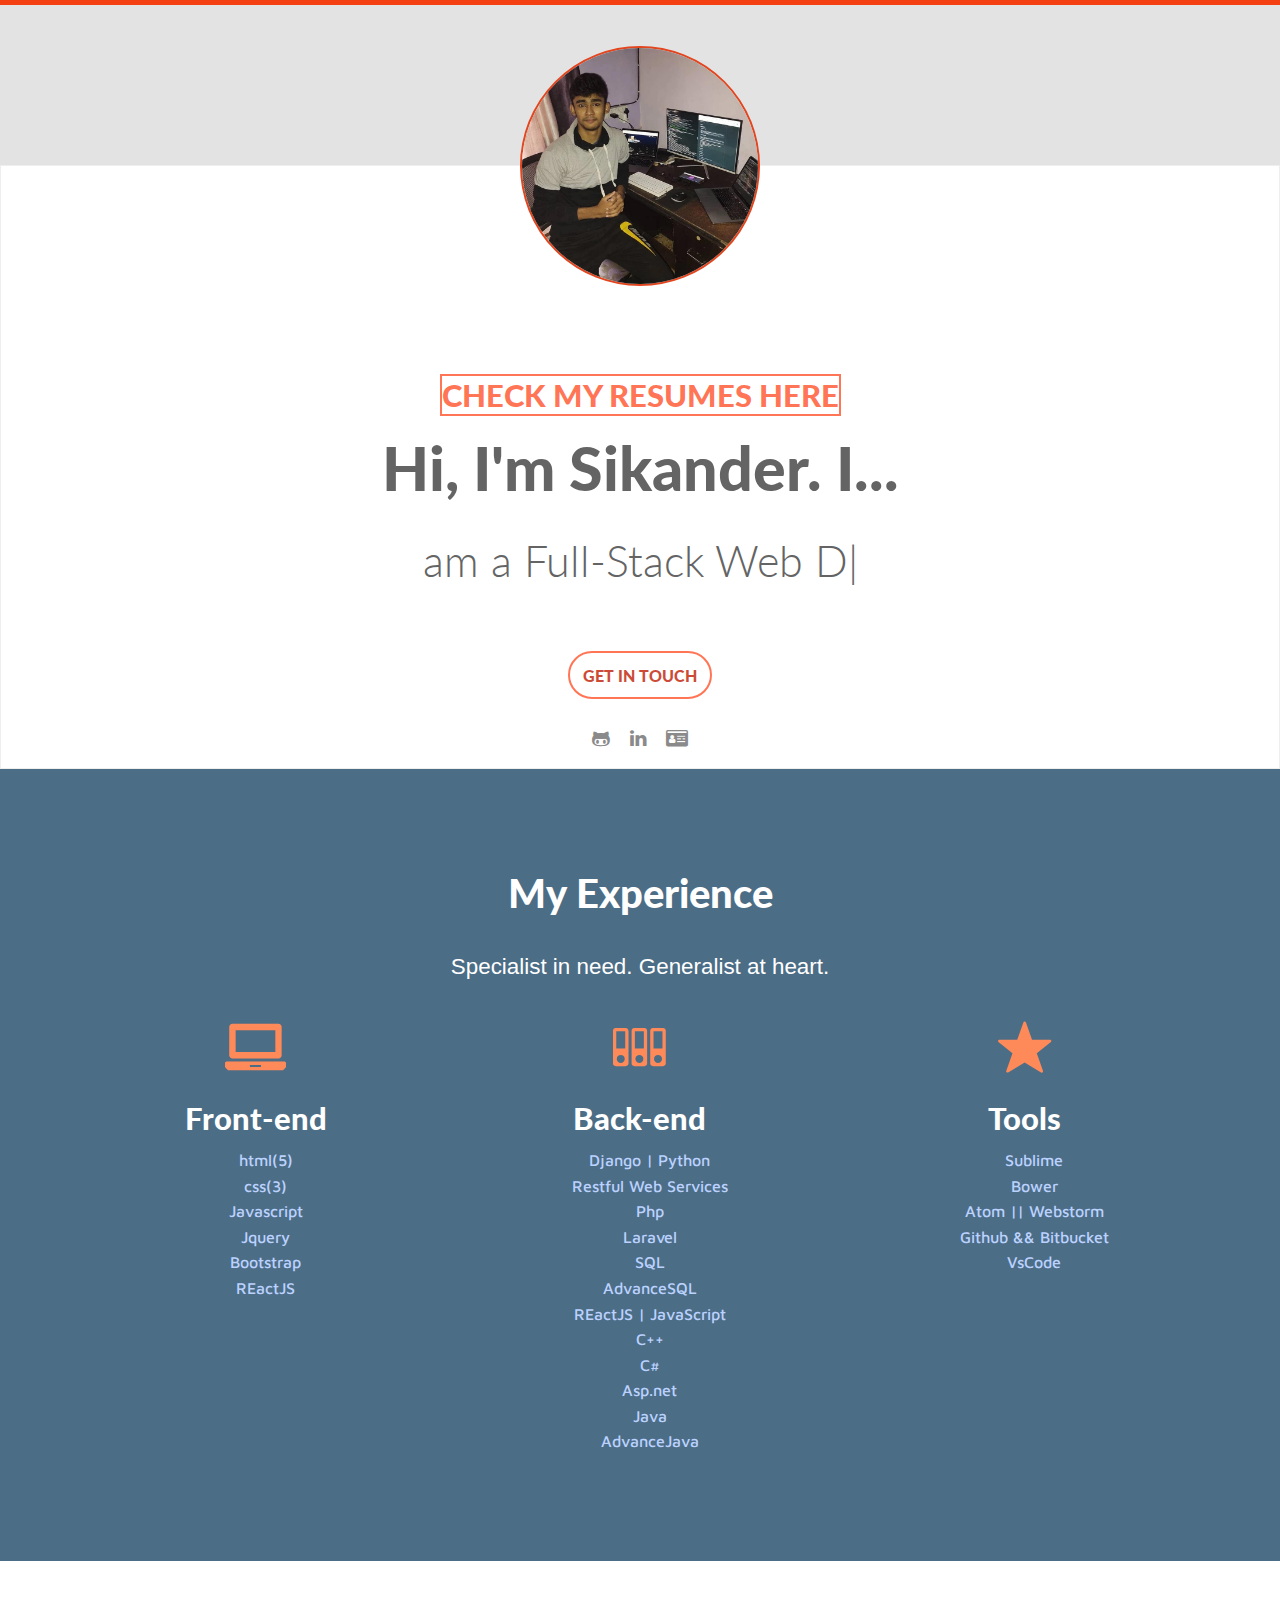
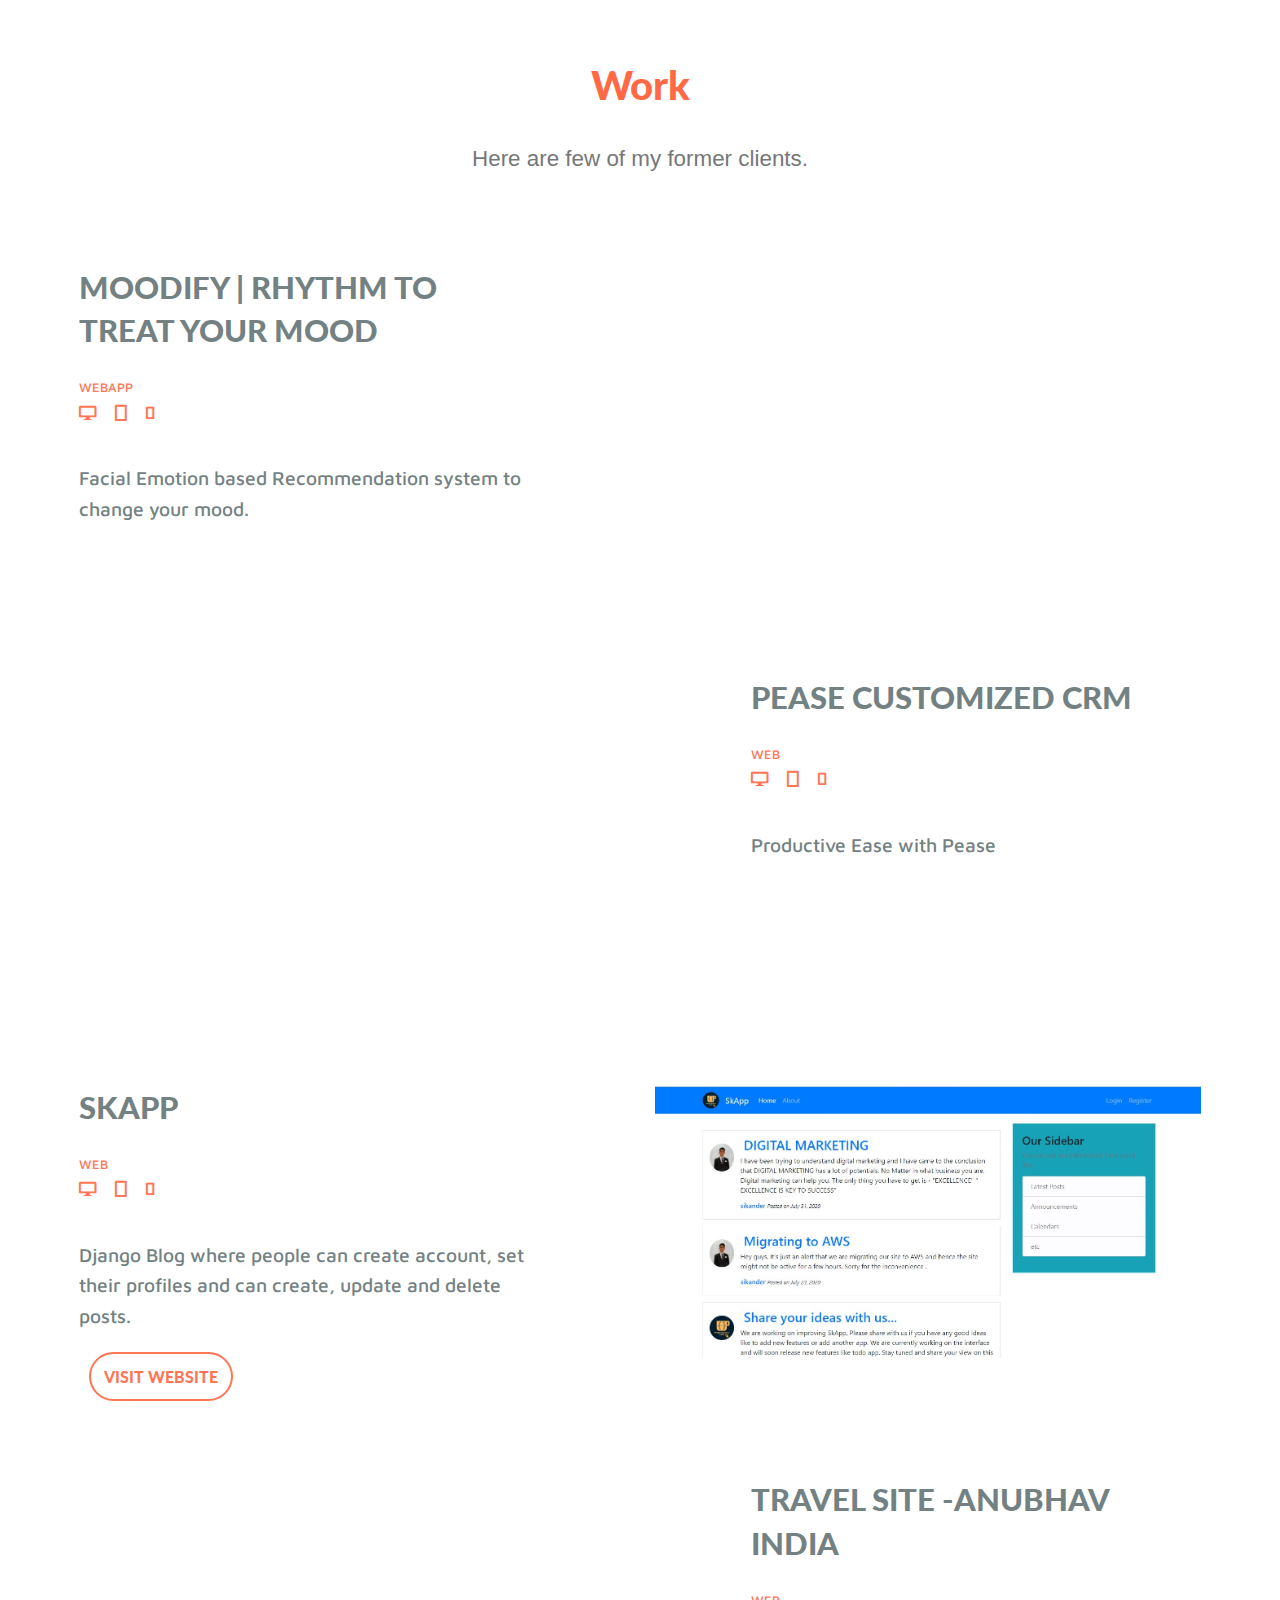
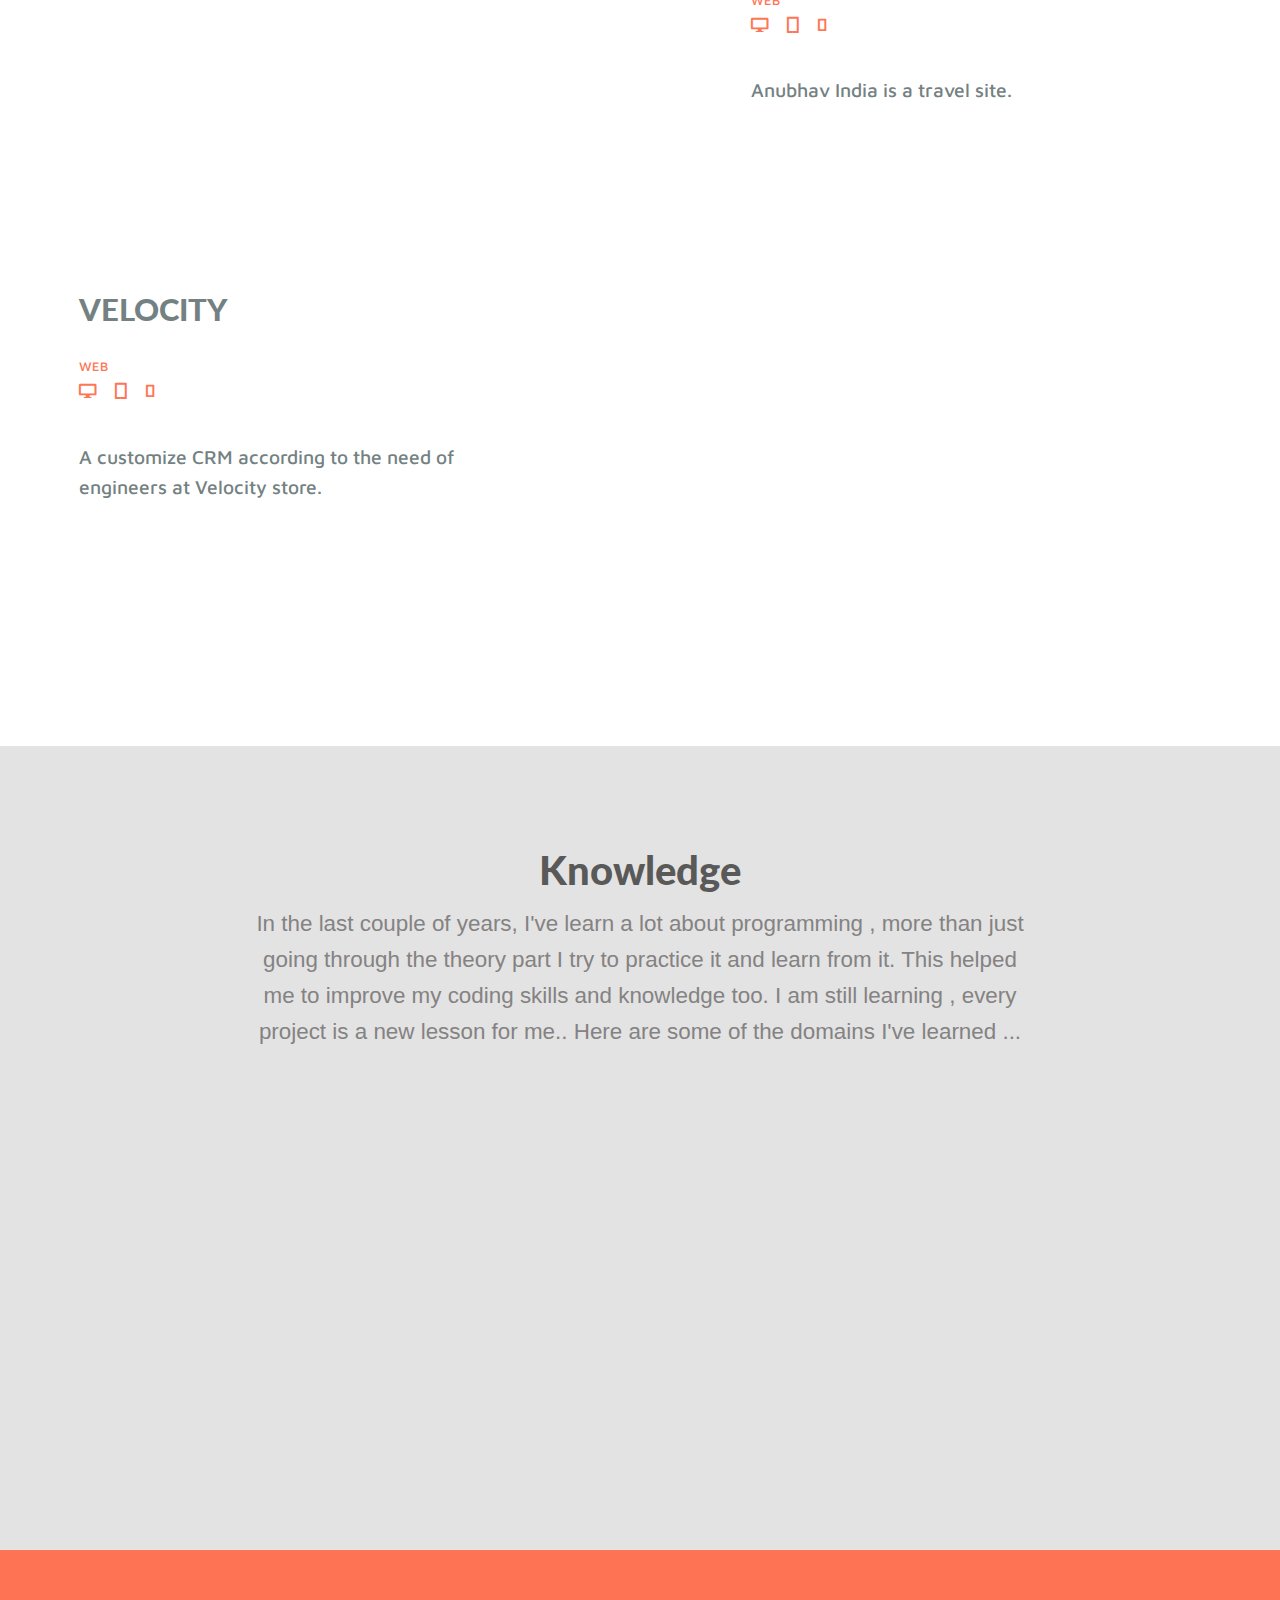
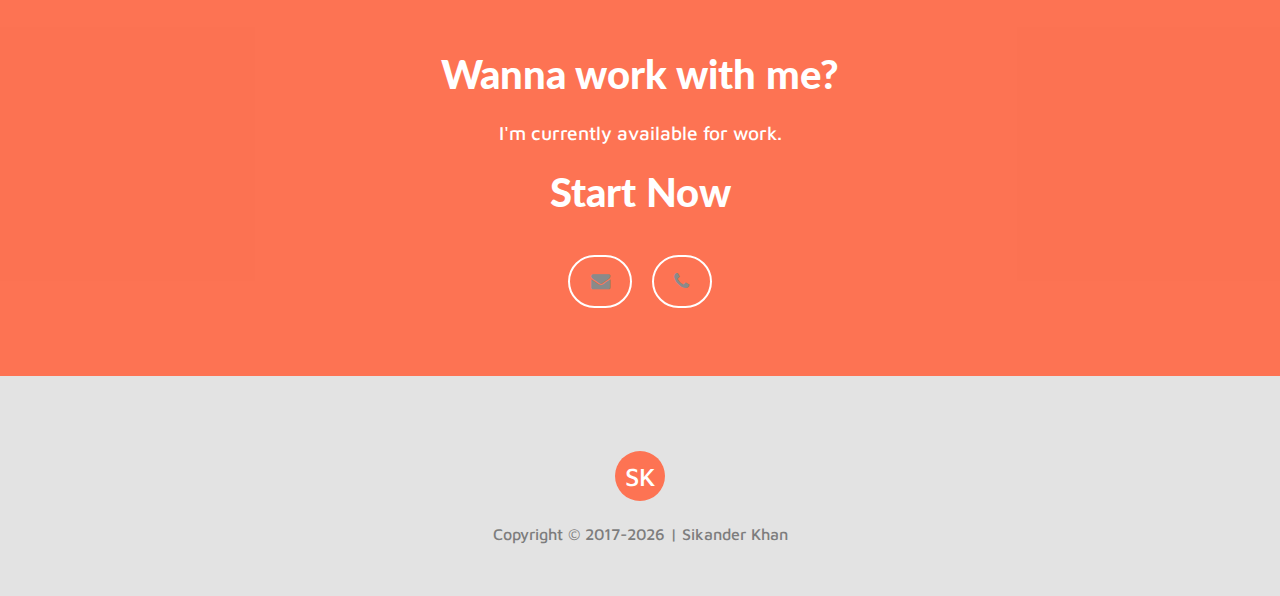
==== commit 2d857f91: "updated cv" ====
--- a/index.html
+++ b/index.html
@@ -53,7 +53,7 @@
 				<div class="small-12 large-8 large-offset-2 columns text-center">
 					<img class="img-circle" src="assets/images/self.jpg" alt="sikander">
 					<div class="details">
-						<h3 ><a href="Google_Certificate.pdf">Google Certified Digital Marketer</a></h3>
+						<h3 ><a href="https://docs.google.com/document/d/1O7yO12w5dvdss5K-GVYRLktDVnW6nWcDKjw7Uu1wSVg/edit?usp=sharing">Check My Resumes Here </a></h3>
 						<h2>Hi, I'm Sikander. I...<br> <span id="writing-text"><span></h2>
 					</div>
 				</div>
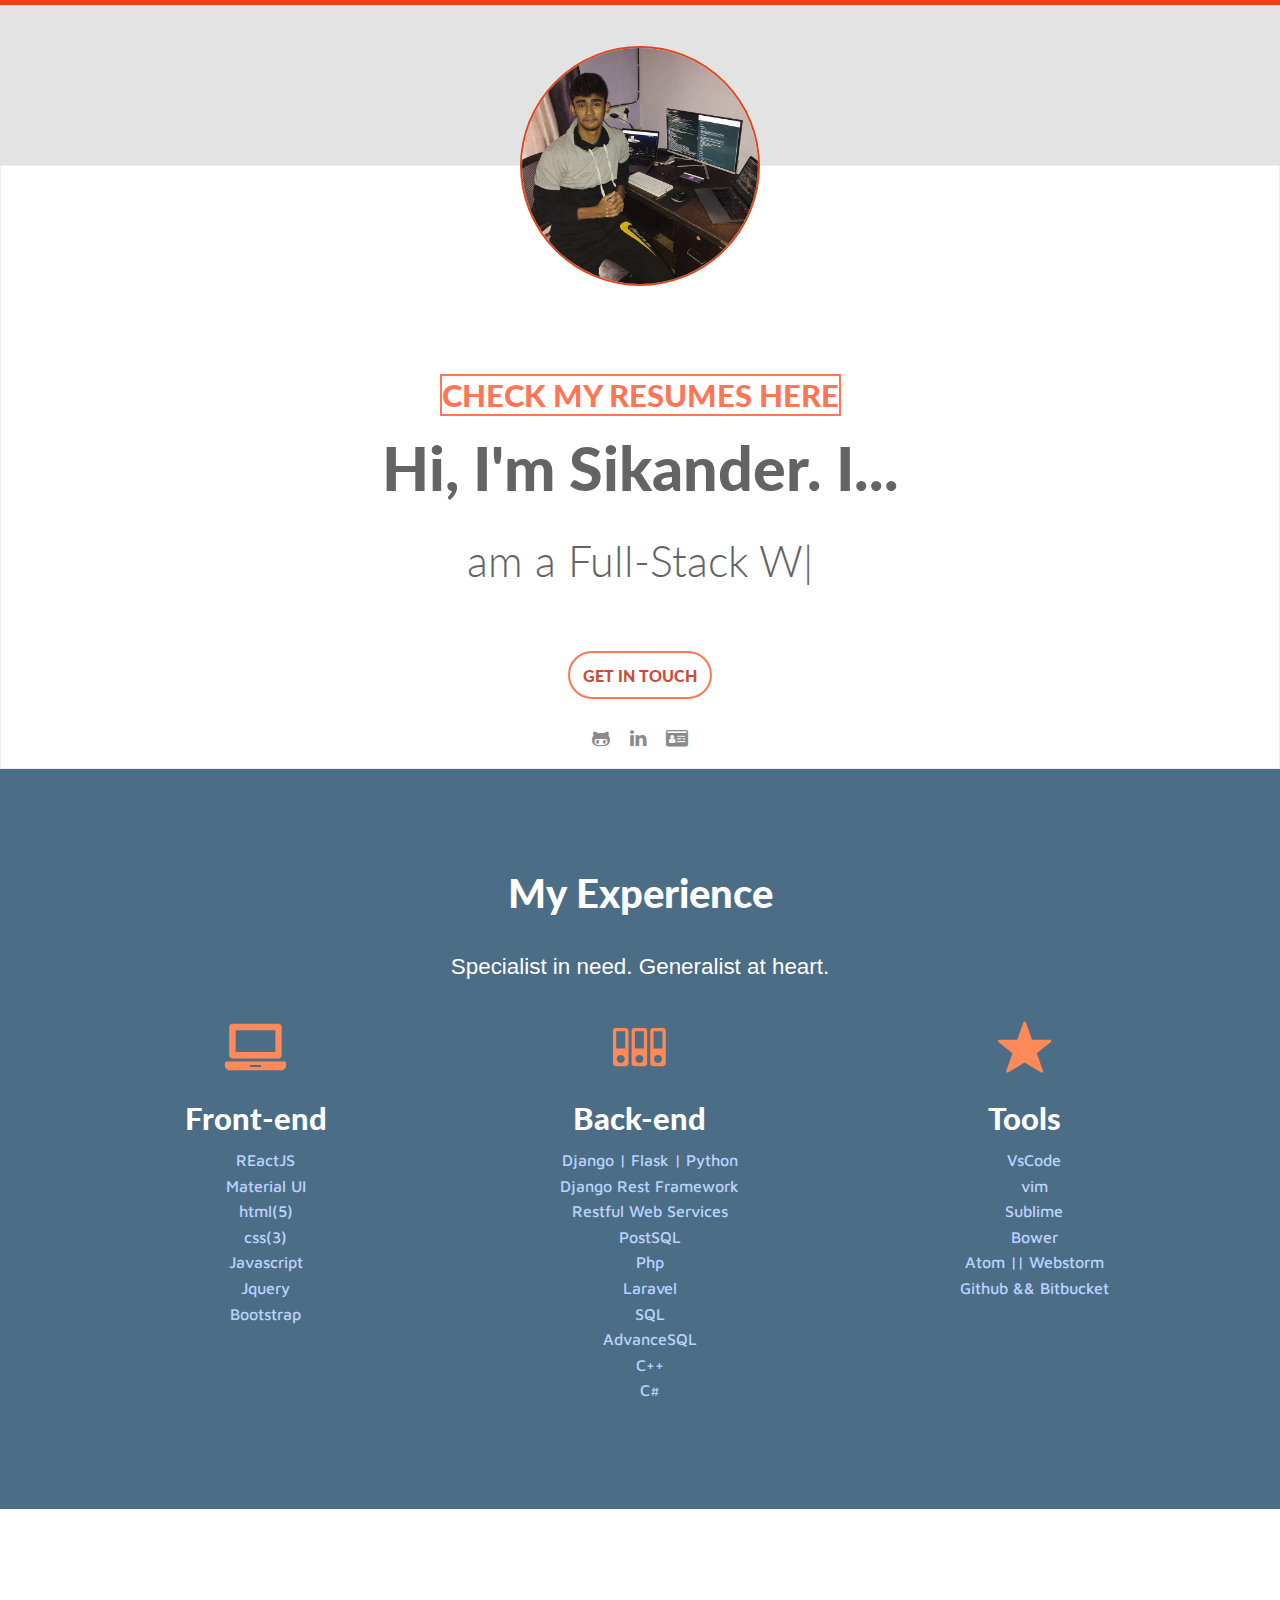
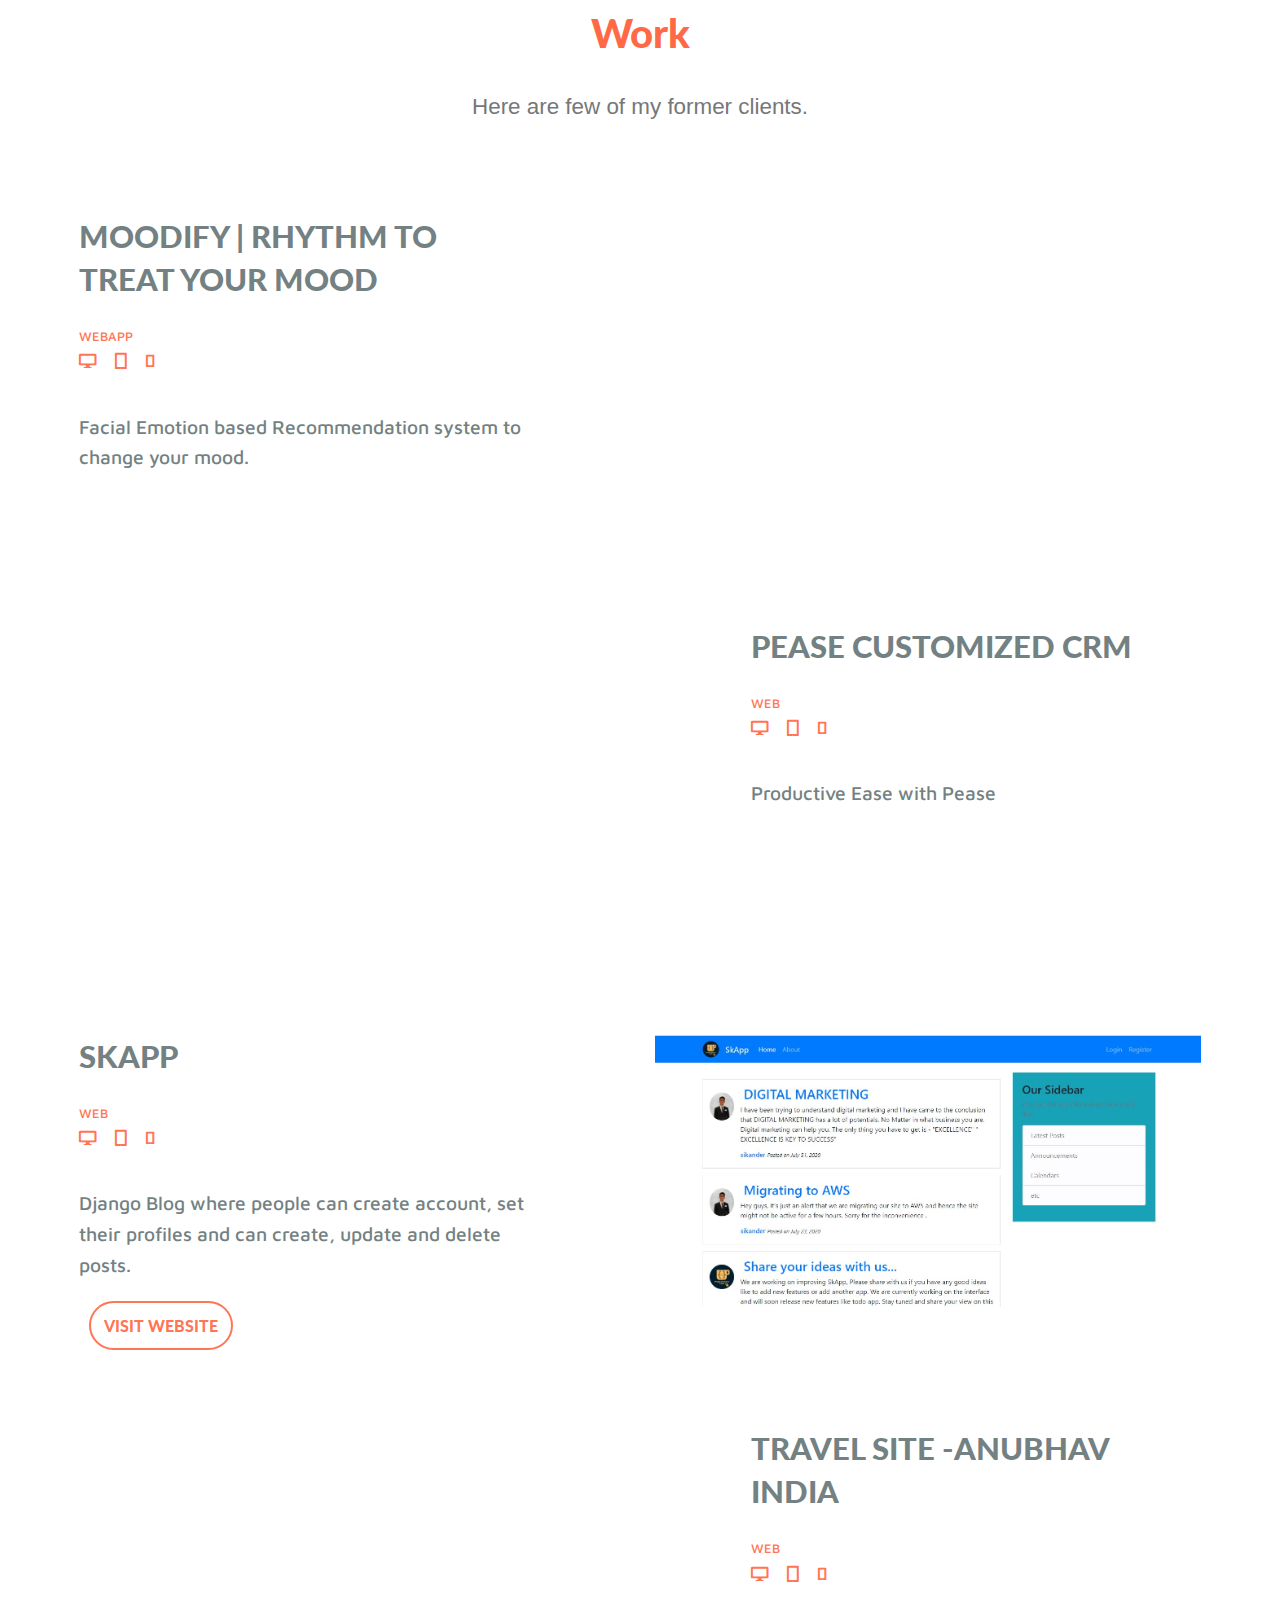
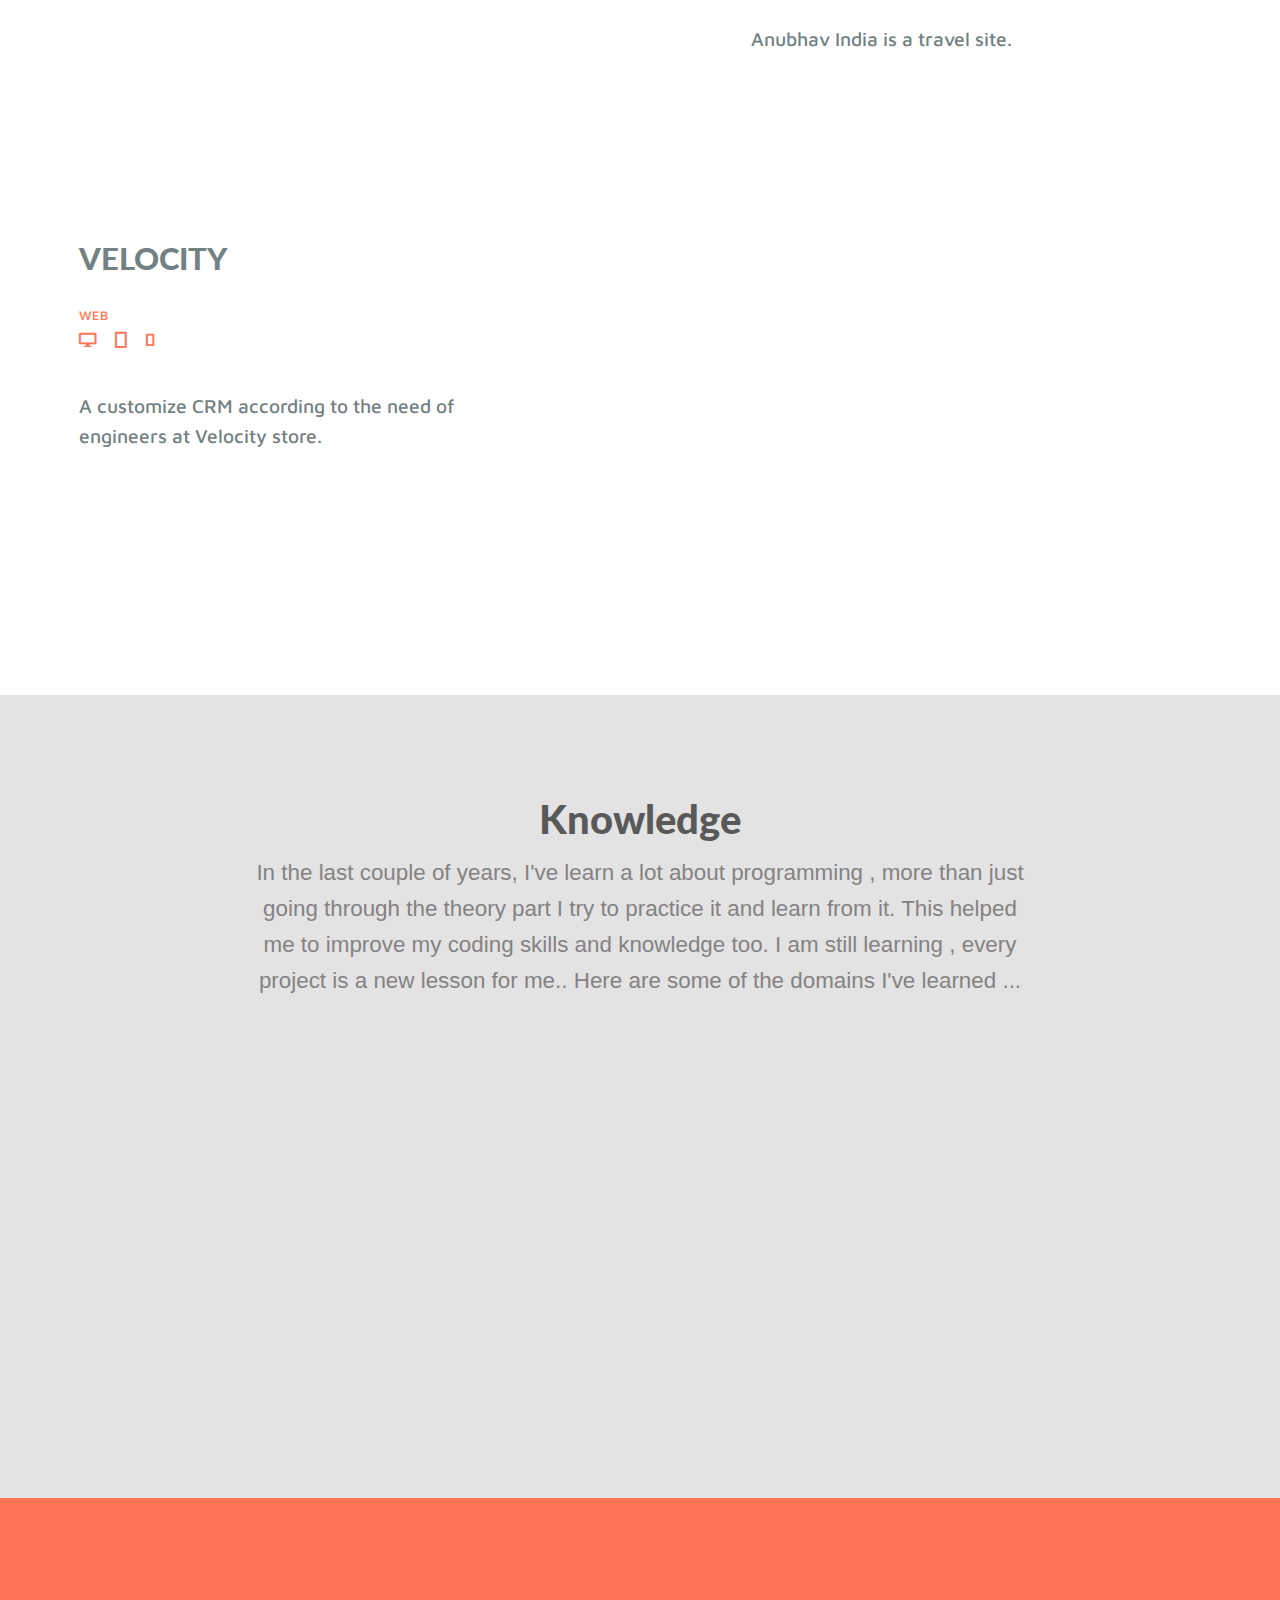
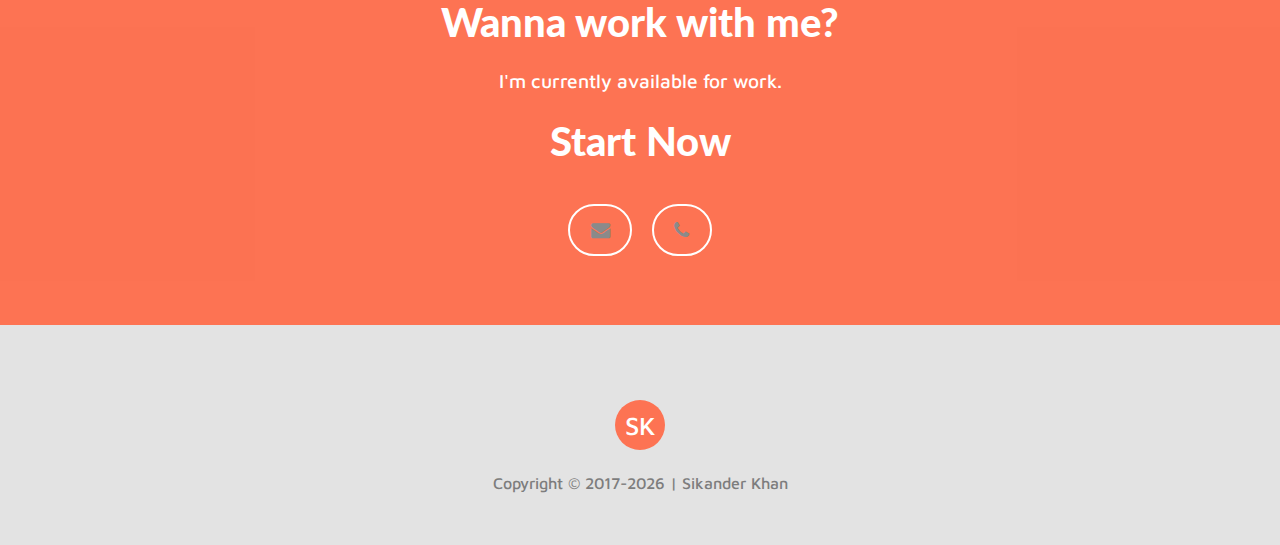
==== commit 32d74bd5: "updated skillss" ====
--- a/index.html
+++ b/index.html
@@ -90,12 +90,14 @@
 					<i class="fi-laptop"></i>
 					<h3>Front-end</h3>
 					<ul>
+						<li>REactJS</li>
+						<li>Material UI</li>
 						<li>html(5)</li>
 						<li>css(3)</li>
 						<li>Javascript</li>
 						<li>Jquery</li>
 						<li>Bootstrap</li>
-						<li>REactJS</li>
+						
 					</ul>
 				</div>
 				<div class="small-12 medium-4 columns text-center experience-topics">
@@ -108,29 +110,29 @@
 						<li>SQL</li>
 						<li>Mongo</li>
 						<li>Restful Web Services</li>-->
-						<li>Django | Python</li>
+						<li>Django | Flask | Python</li>
+						<li>Django Rest Framework</li>
 						<li>Restful Web Services</li>
+						<li>PostSQL</li>
 						<li>Php</li>
 						<li>Laravel</li>
 						<li>SQL</li>
 						<li>AdvanceSQL</li>
-						<li>REactJS | JavaScript</li>
 						<li>C++</li>
 						<li>C#</li>
-						<li>Asp.net</li>
-						<li>Java</li>
-						<li>AdvanceJava</li>
 					</ul>
 				</div>
 				<div class="small-12 medium-4 columns text-center experience-topics">
 					<i class="fi-star"></i>
 					<h3>Tools</h3>
 					<ul>
+						<li>VsCode</li>
+						<li>vim</li>
 						<li>Sublime</li>
 						<li>Bower</li>
 						<li>Atom || Webstorm</li>
 						<li>Github && Bitbucket</li>
-						<li>VsCode</li>
+						
 				<!--<li>SSH</li>
 						<li>Gulp</li>-->
 					</ul>
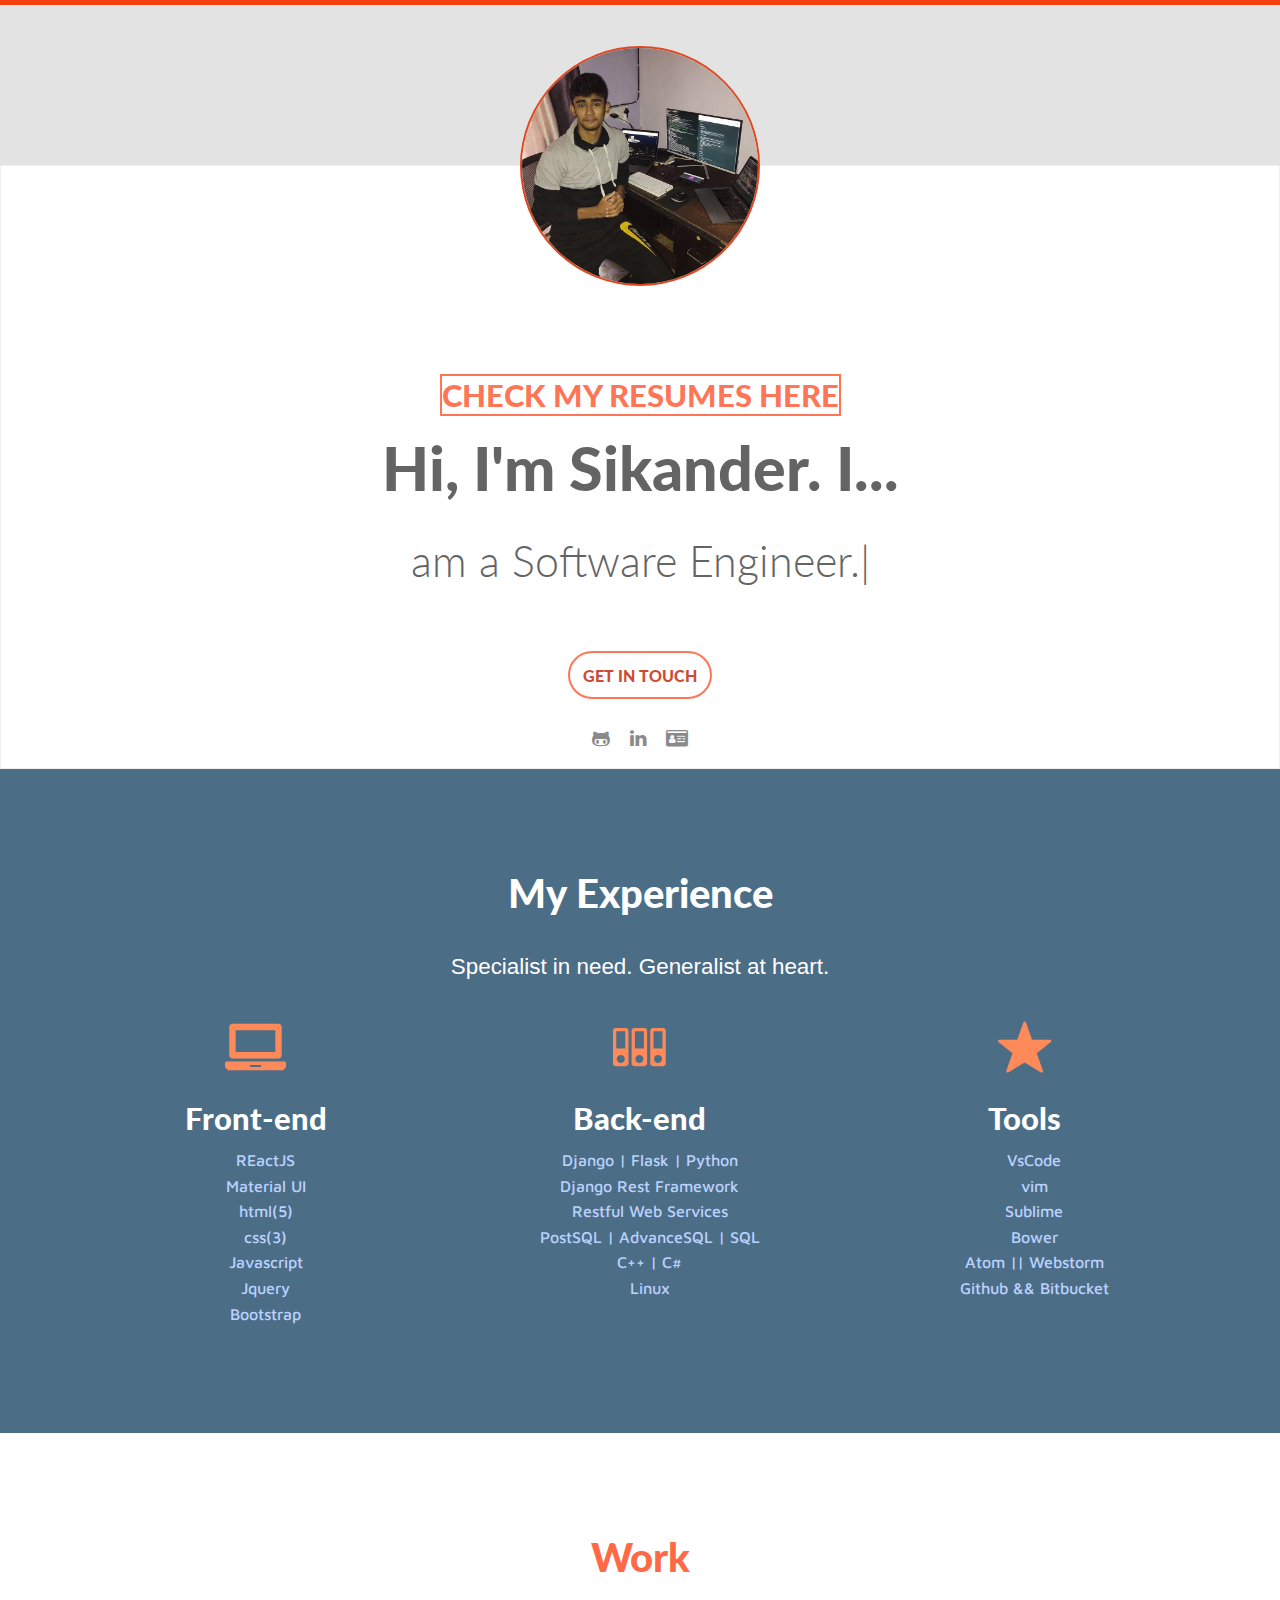
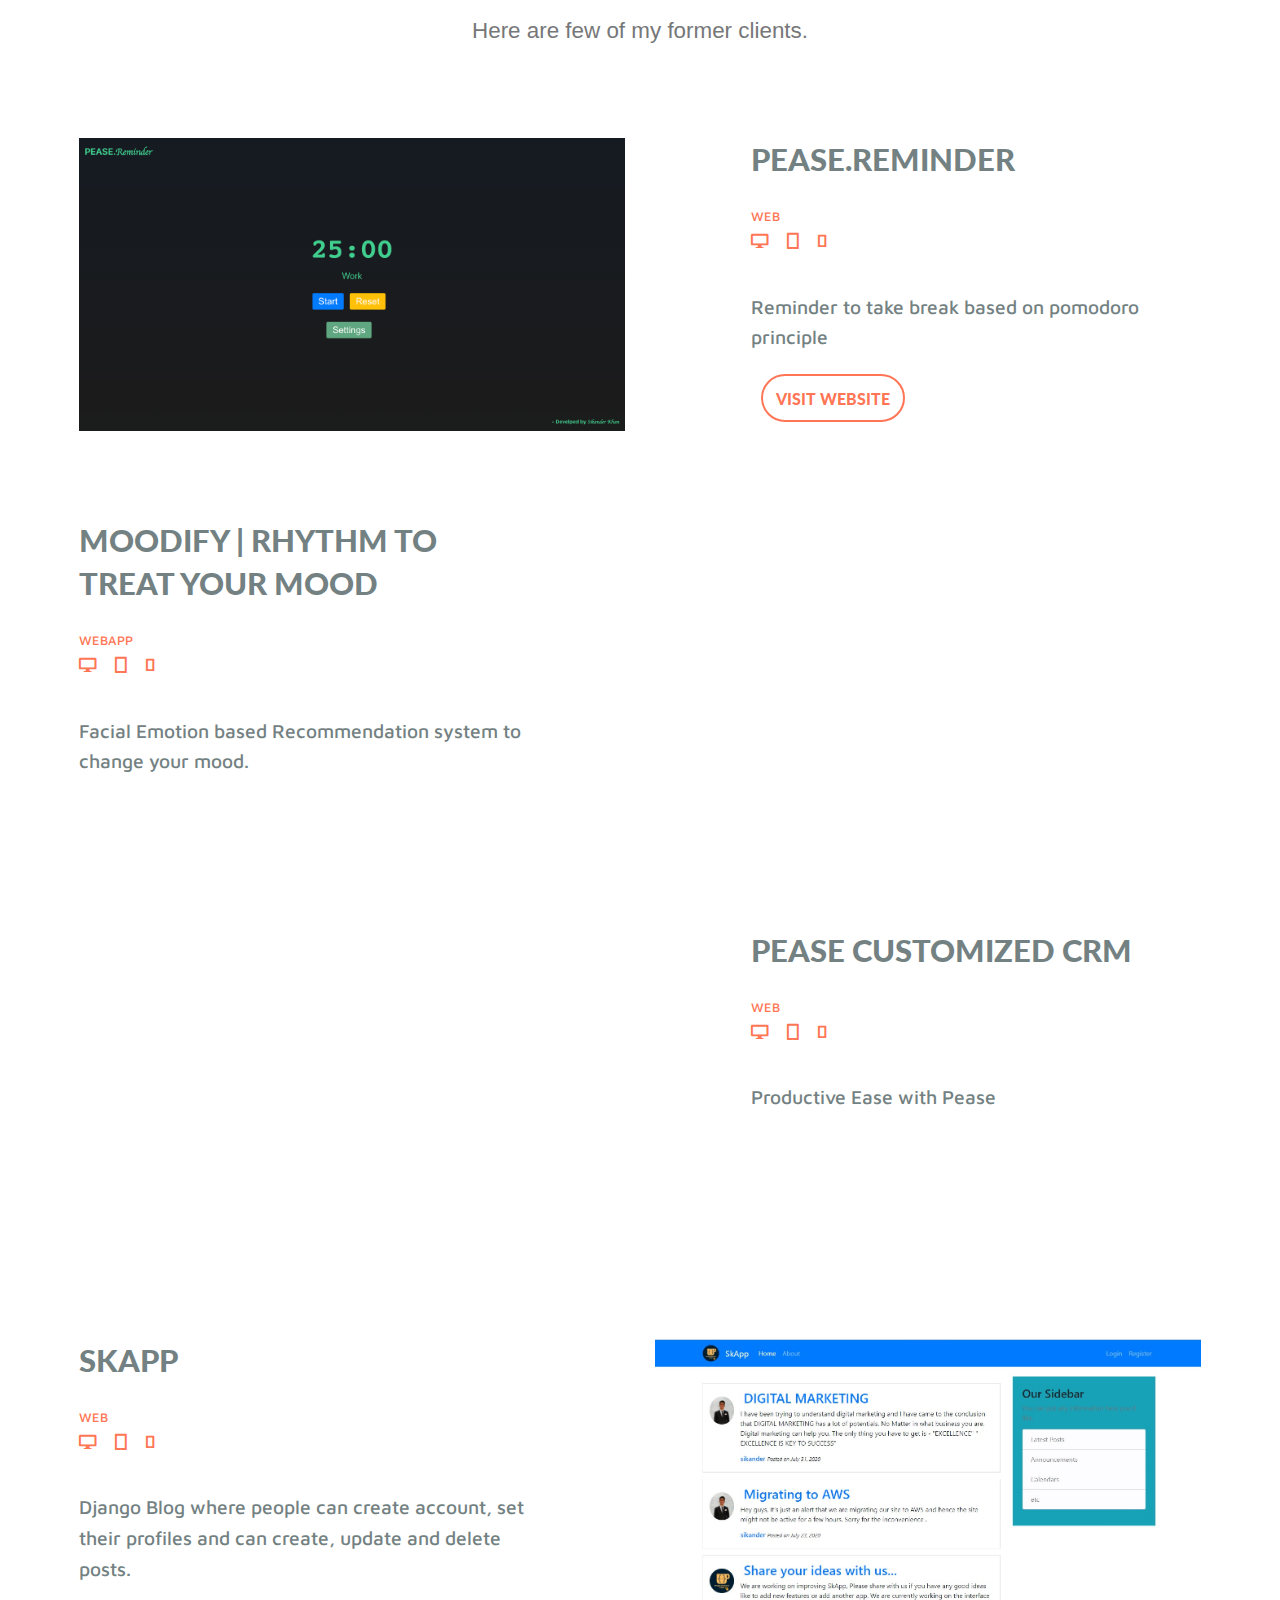
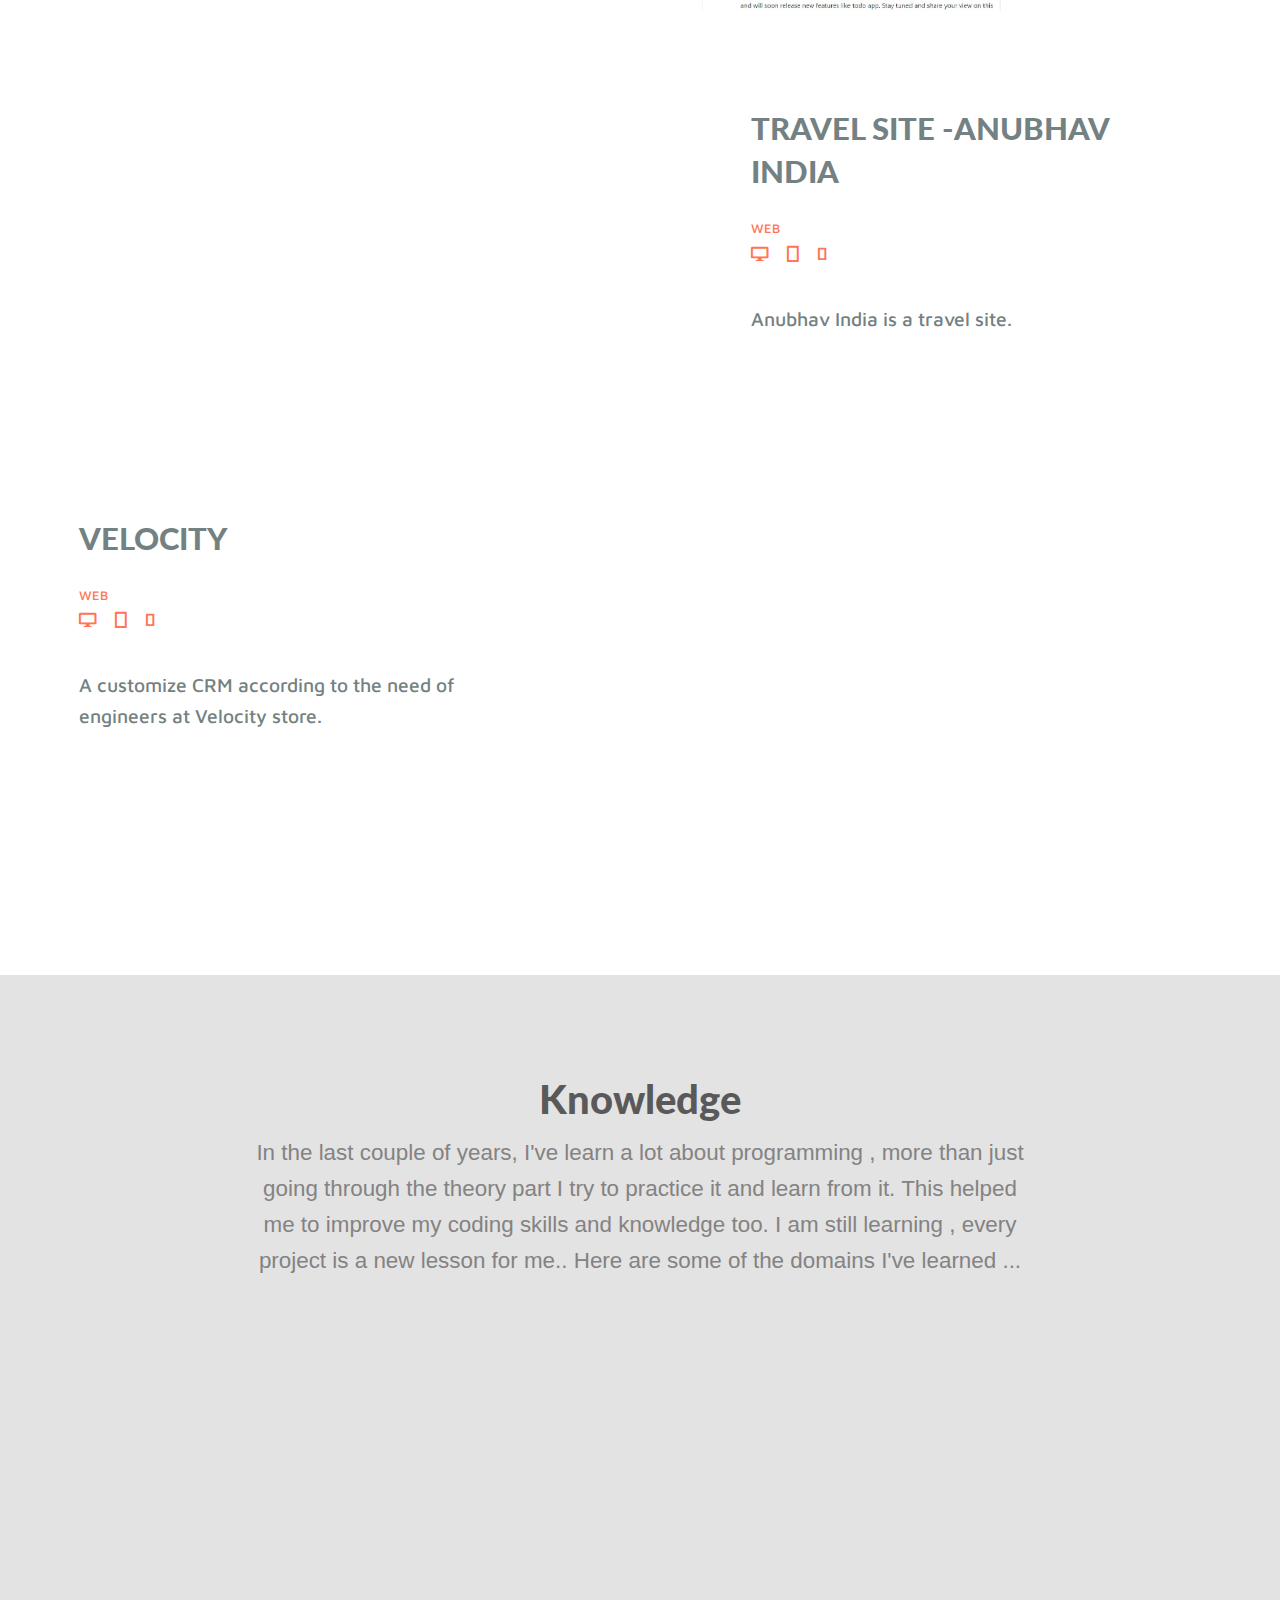
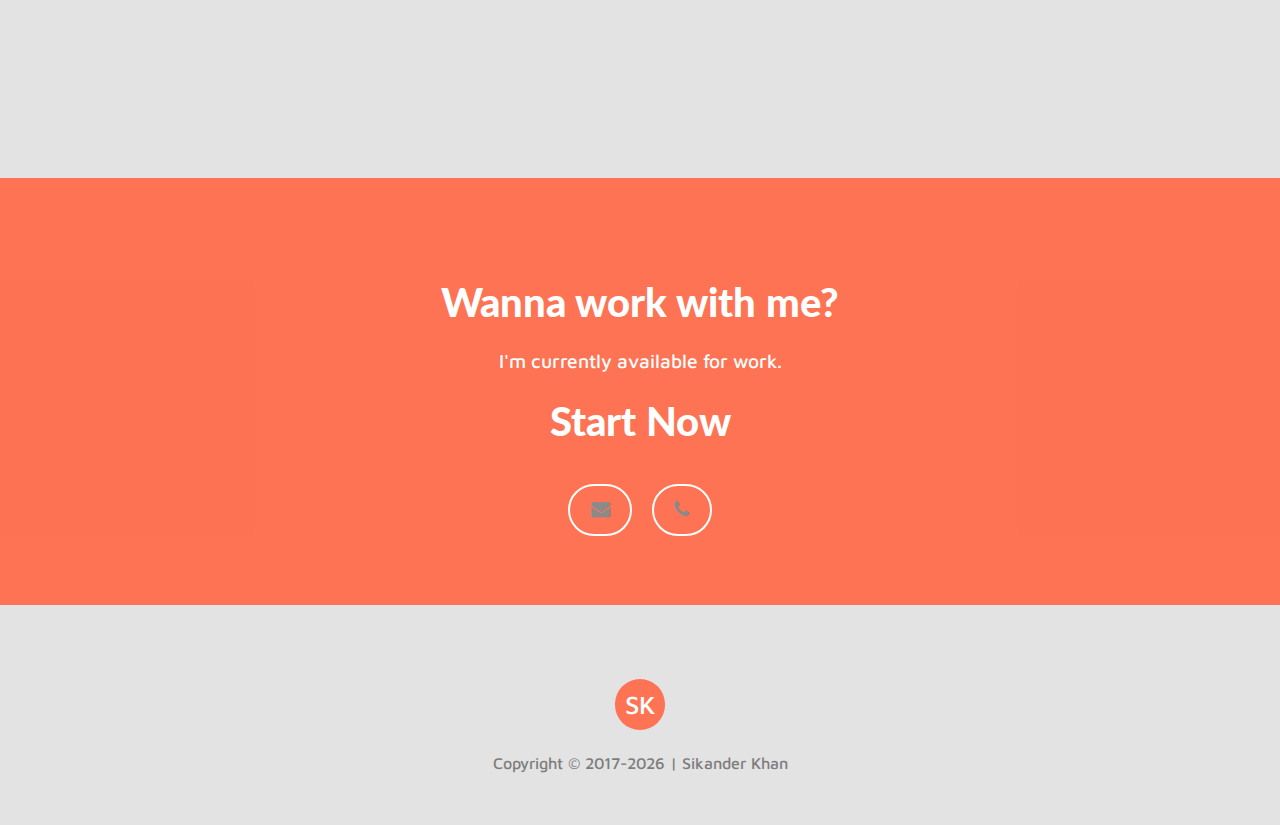
==== commit 1cbcf3b8: "updated work and experience" ====
--- a/index.html
+++ b/index.html
@@ -113,13 +113,11 @@
 						<li>Django | Flask | Python</li>
 						<li>Django Rest Framework</li>
 						<li>Restful Web Services</li>
-						<li>PostSQL</li>
-						<li>Php</li>
-						<li>Laravel</li>
-						<li>SQL</li>
-						<li>AdvanceSQL</li>
-						<li>C++</li>
-						<li>C#</li>
+						<li>PostSQL | AdvanceSQL | SQL</li>
+						<li>C++ | C#</li>
+						<li>Linux</li>
+						<!-- <li>Php</li>
+						<li>Laravel</li> -->
 					</ul>
 				</div>
 				<div class="small-12 medium-4 columns text-center experience-topics">
@@ -147,6 +145,20 @@
 				<p class="text-center tag-line">Here are few of my former clients.</p>
 			</div>
 
+			<div class="row work-row"> <!- even -->
+					<div class="small-12 medium-6 columns">
+					<img src="assets/images/pease-reminder.png" alt="SkApp">
+					</div>
+						<div class="small-12 medium-5 medium-offset-1 columns">
+							<div class="details details-ftm">
+								<h3>Pease.Reminder</h3>
+								<p class="platform">Web</p>
+								<p class="icons"><i class="fi-monitor"></i><i class="fi-tablet-portrait"></i><i class="fi-mobile"></i></p>
+								<p>Reminder to take break based on pomodoro principle</p>
+								<a class="my-button" target="_blank" href="https://reminder-app-six.vercel.app/">Visit Website</a>
+							</div>
+						</div>
+			</div>
 				<div class="row work-row"> <!- odd -->
 				<div class="small-12 medium-6 medium-push-6 columns">
 					<iframe width="560" height="315" src="https://www.youtube.com/embed/LN_sWk4n91Q" frameborder="0" allow="accelerometer; autoplay; encrypted-media; gyroscope; picture-in-picture" allowfullscreen></iframe>
@@ -187,7 +199,7 @@
 						<p class="platform">Web</p>
 						<p class="icons"><i class="fi-monitor"></i><i class="fi-tablet-portrait"></i><i class="fi-mobile"></i></p>
 						<p>Django Blog where people can create account, set their profiles and can create, update and delete posts.</p>
-						<a class="my-button" target="_blank" href="https://skapps.herokuapp.com/">Visit Website</a>
+						<!-- <a class="my-button" target="_blank" href="https://skapps.herokuapp.com/">Visit Website</a> -->
 					</div>
 				</div>
 			</div>
@@ -195,7 +207,7 @@
 
 			<div class="row work-row"> <!- even -->
 				<div class="small-12 medium-6 columns">
-<iframe width="560" height="315" src="https://www.youtube.com/embed/CmCf_4qbouI" frameborder="0" allow="accelerometer; autoplay; encrypted-media; gyroscope; picture-in-picture" allowfullscreen></iframe>
+					<iframe width="560" height="315" src="https://www.youtube.com/embed/CmCf_4qbouI" frameborder="0" allow="accelerometer; autoplay; encrypted-media; gyroscope; picture-in-picture" allowfullscreen></iframe>
 				</div>
 				<div class="small-12 medium-5 medium-offset-1 columns">
 					<div class="details details-ftm">
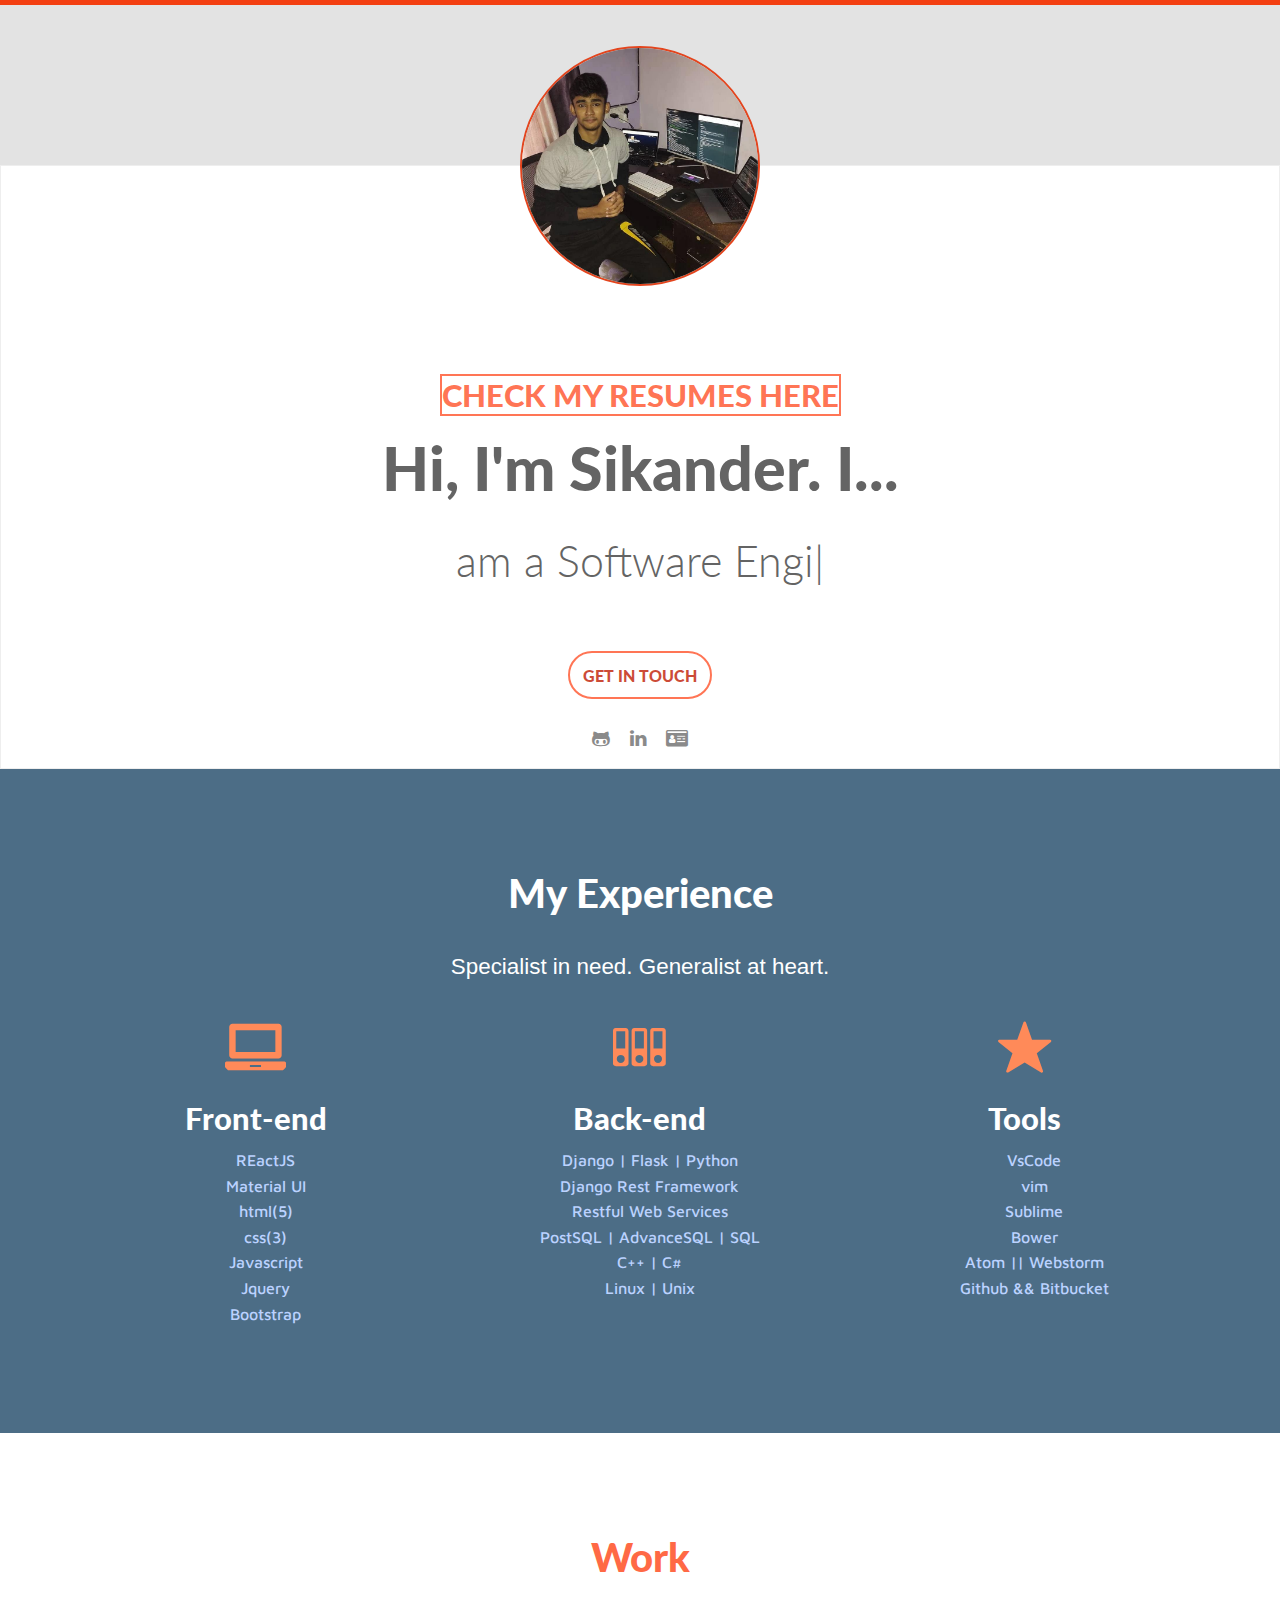
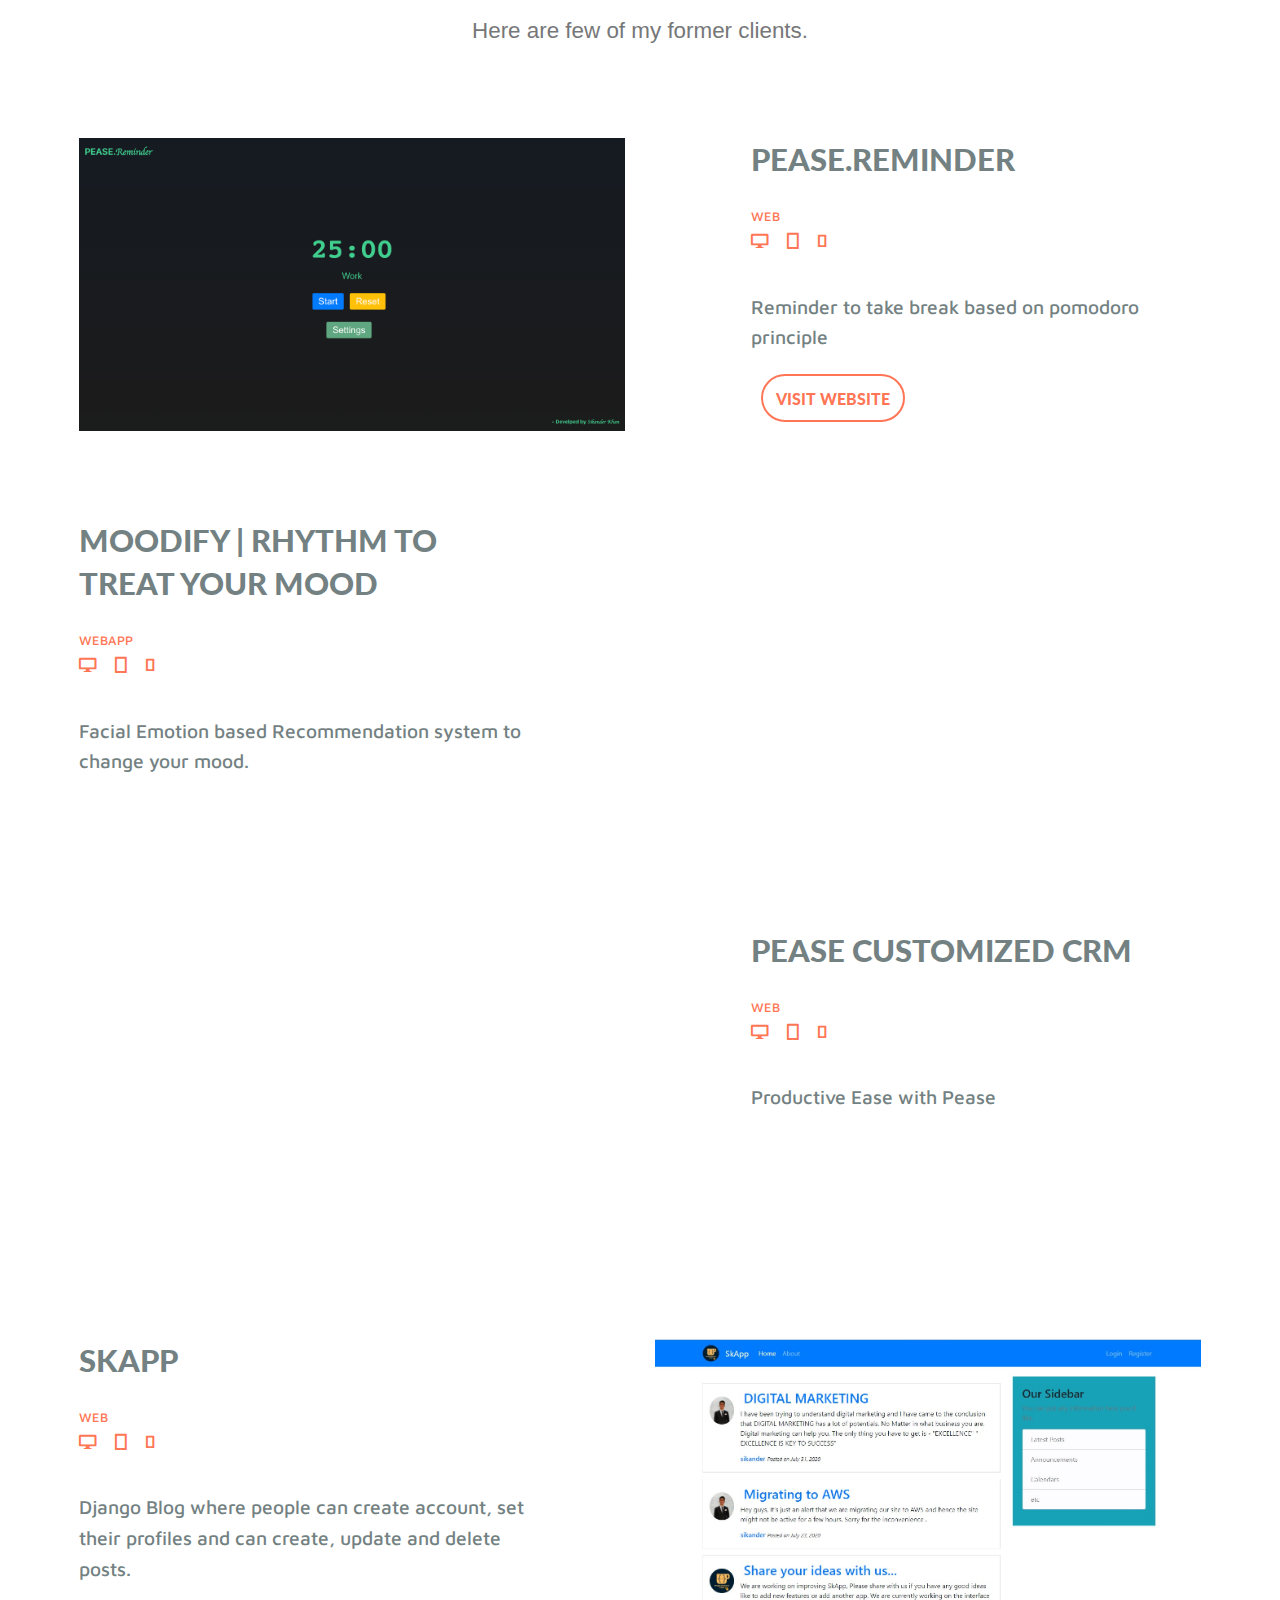
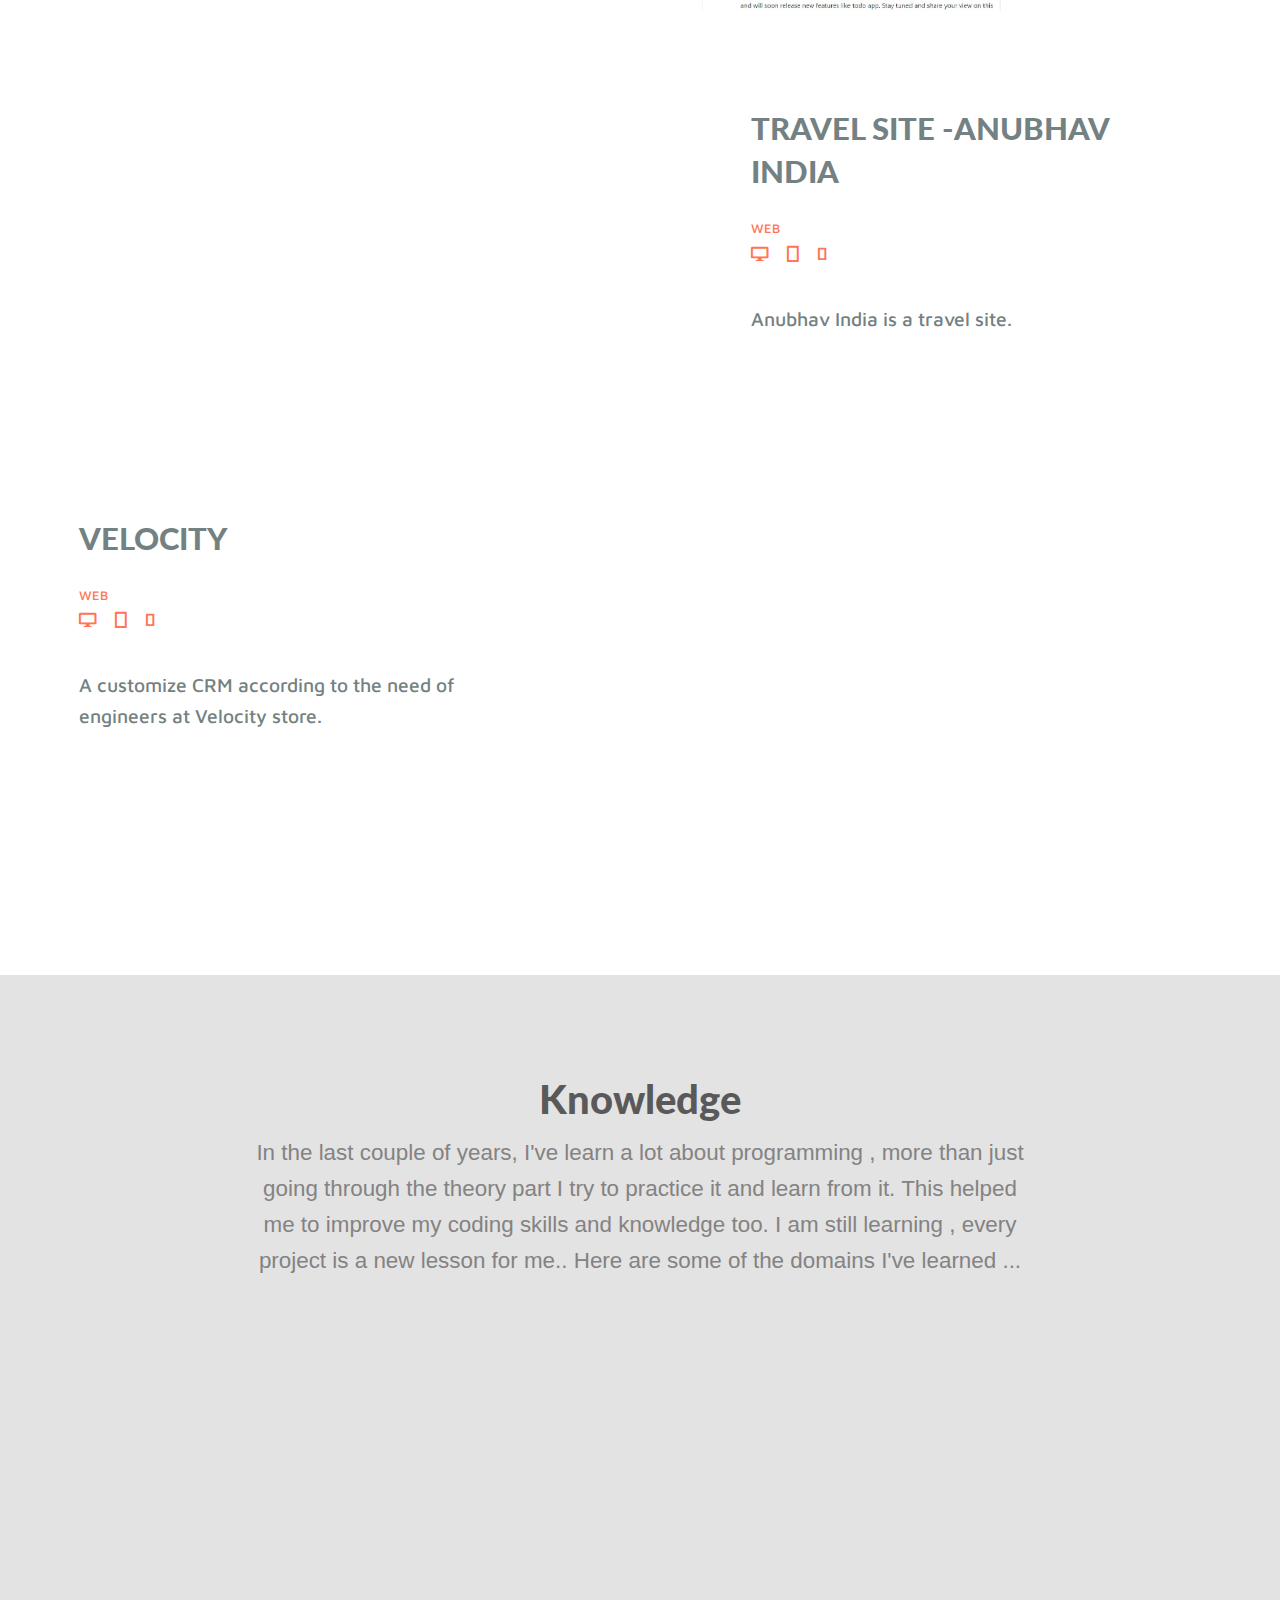
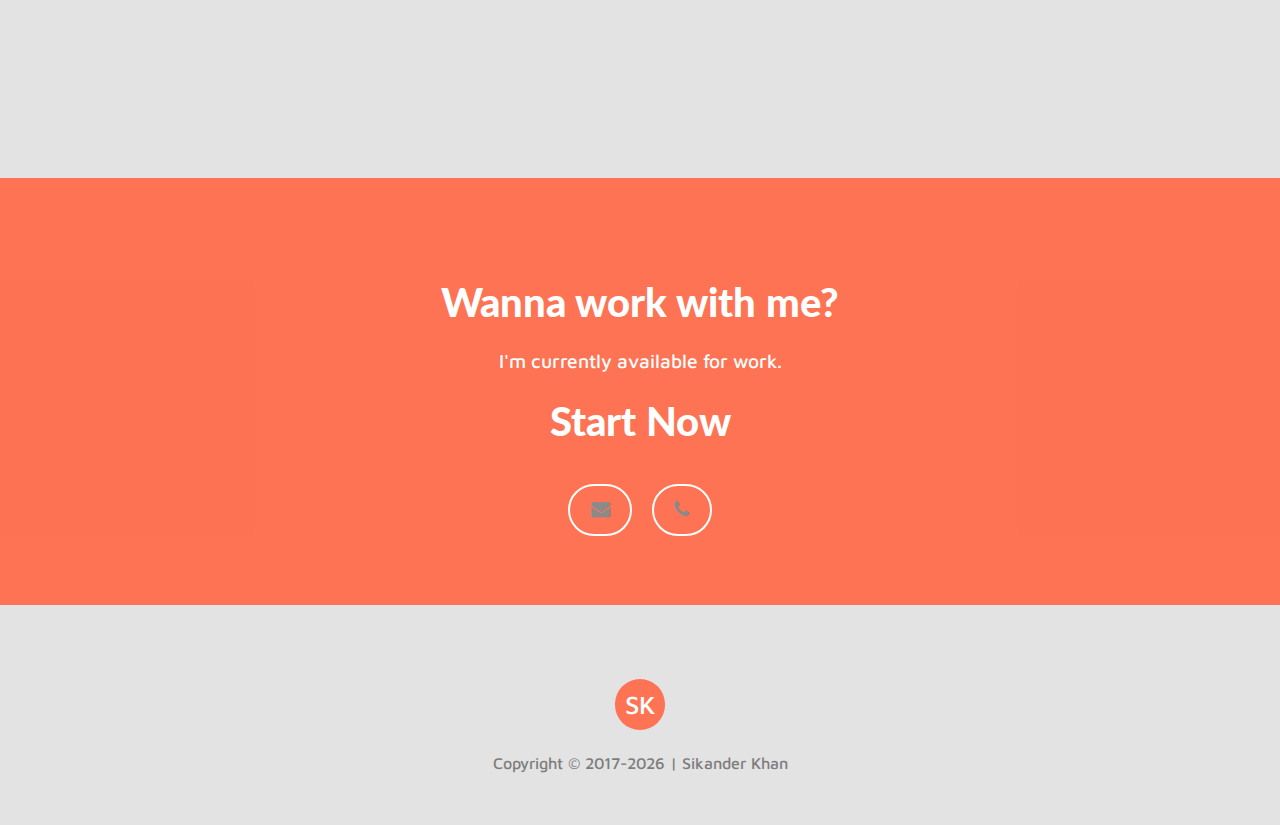
==== commit 57a1a005: "added unix skill" ====
--- a/index.html
+++ b/index.html
@@ -115,7 +115,7 @@
 						<li>Restful Web Services</li>
 						<li>PostSQL | AdvanceSQL | SQL</li>
 						<li>C++ | C#</li>
-						<li>Linux</li>
+						<li>Linux | Unix</li>
 						<!-- <li>Php</li>
 						<li>Laravel</li> -->
 					</ul>
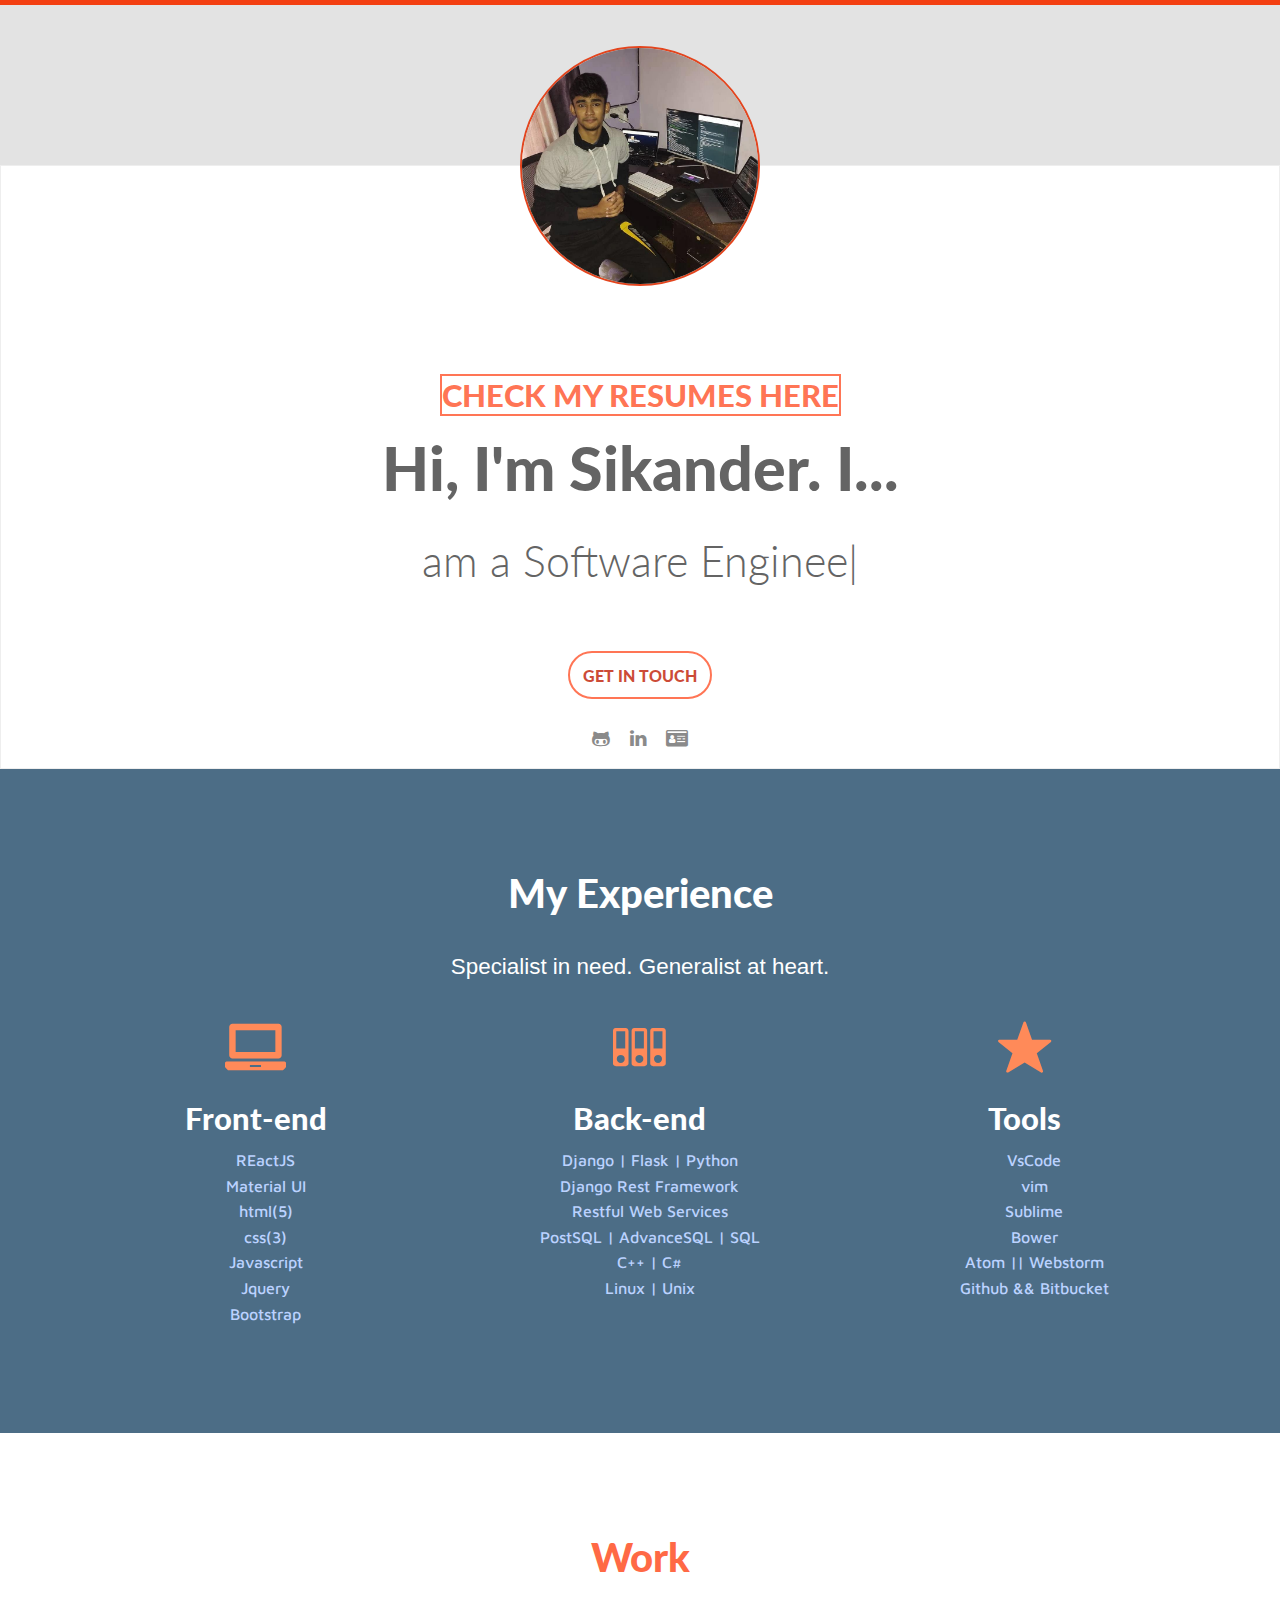
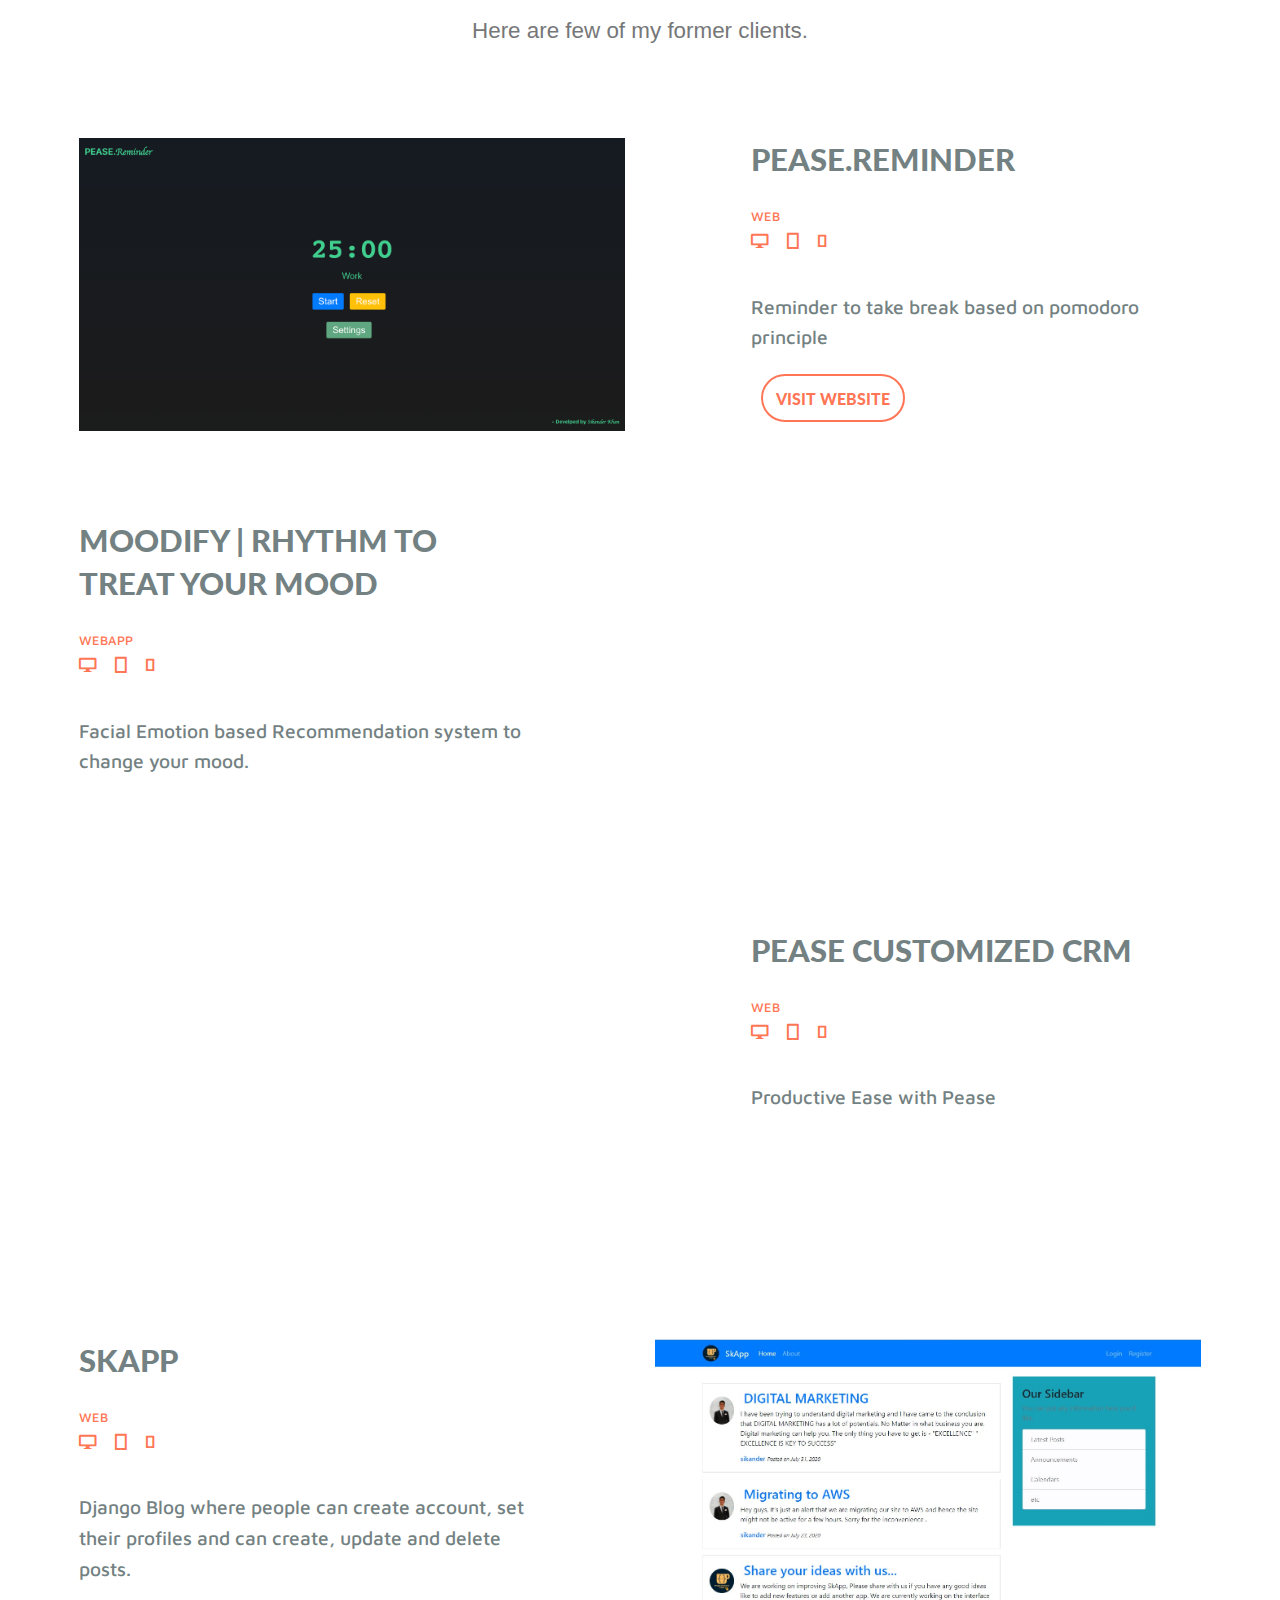
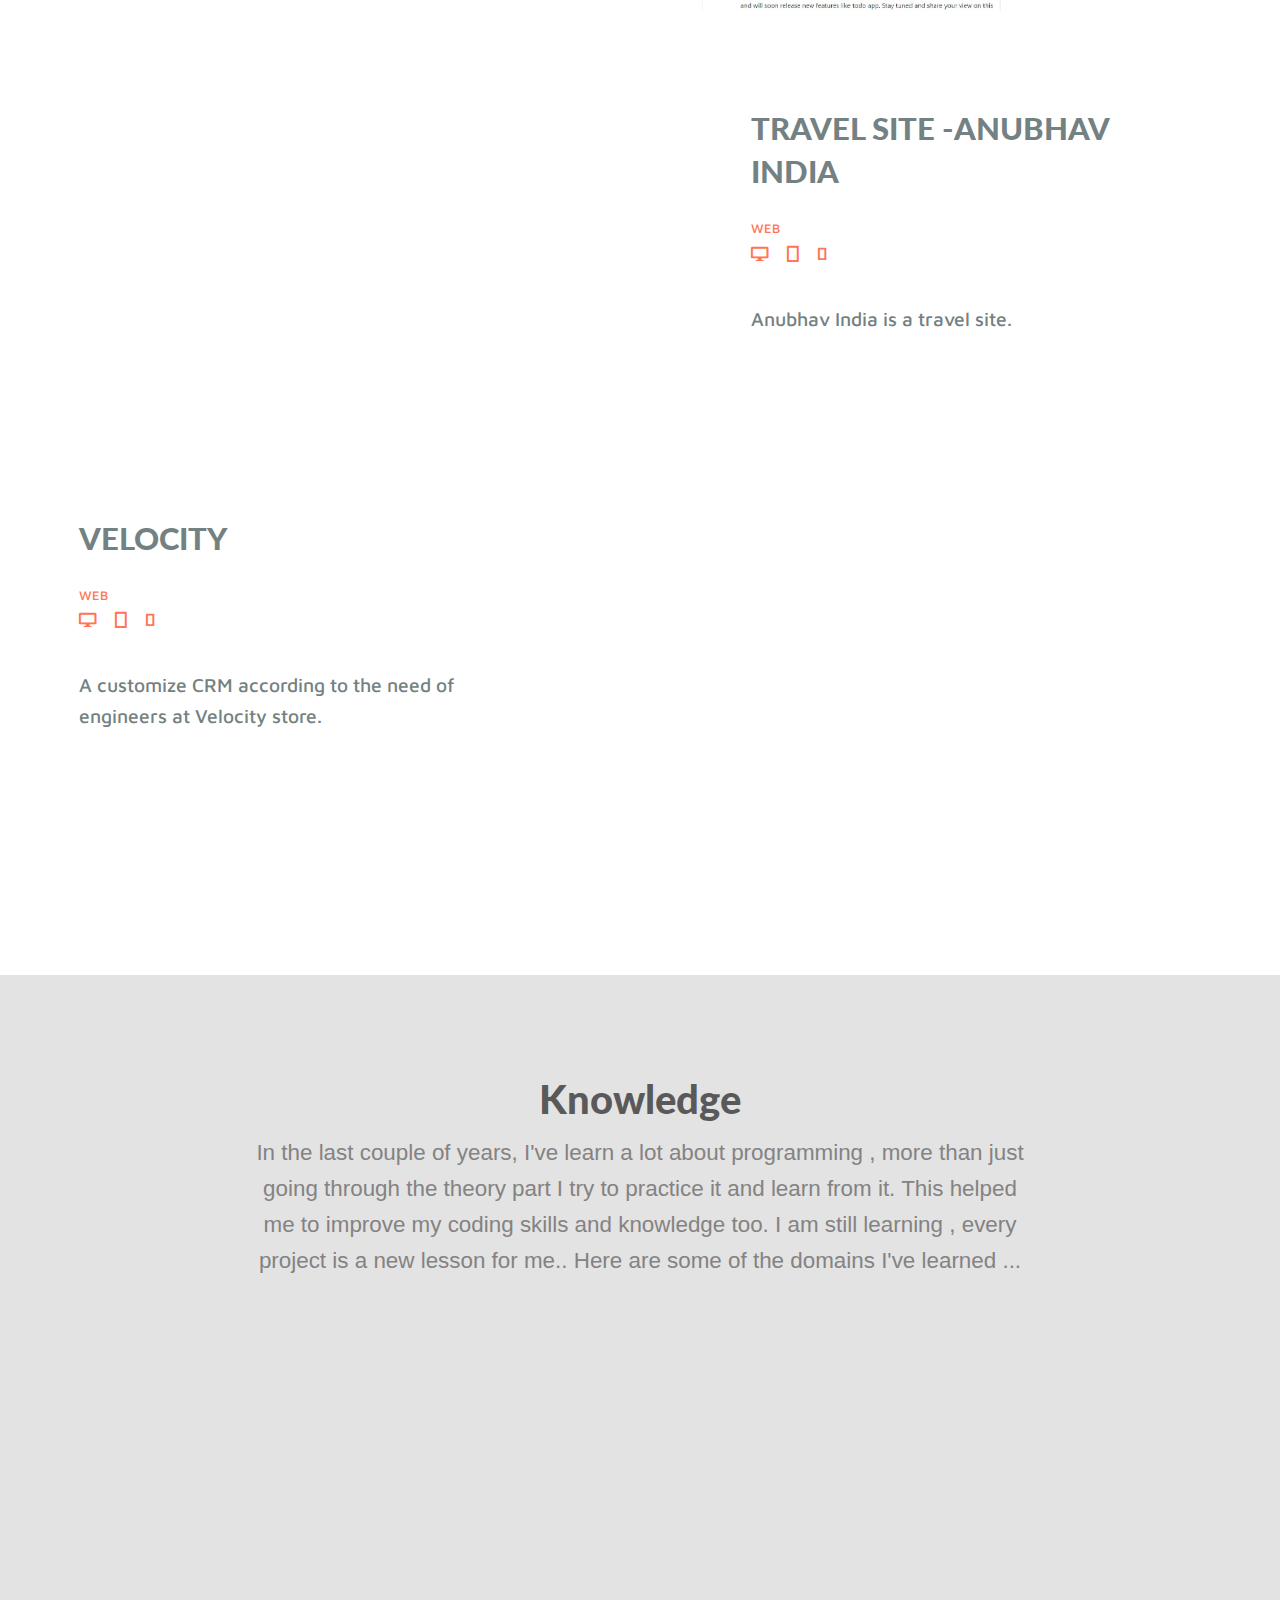
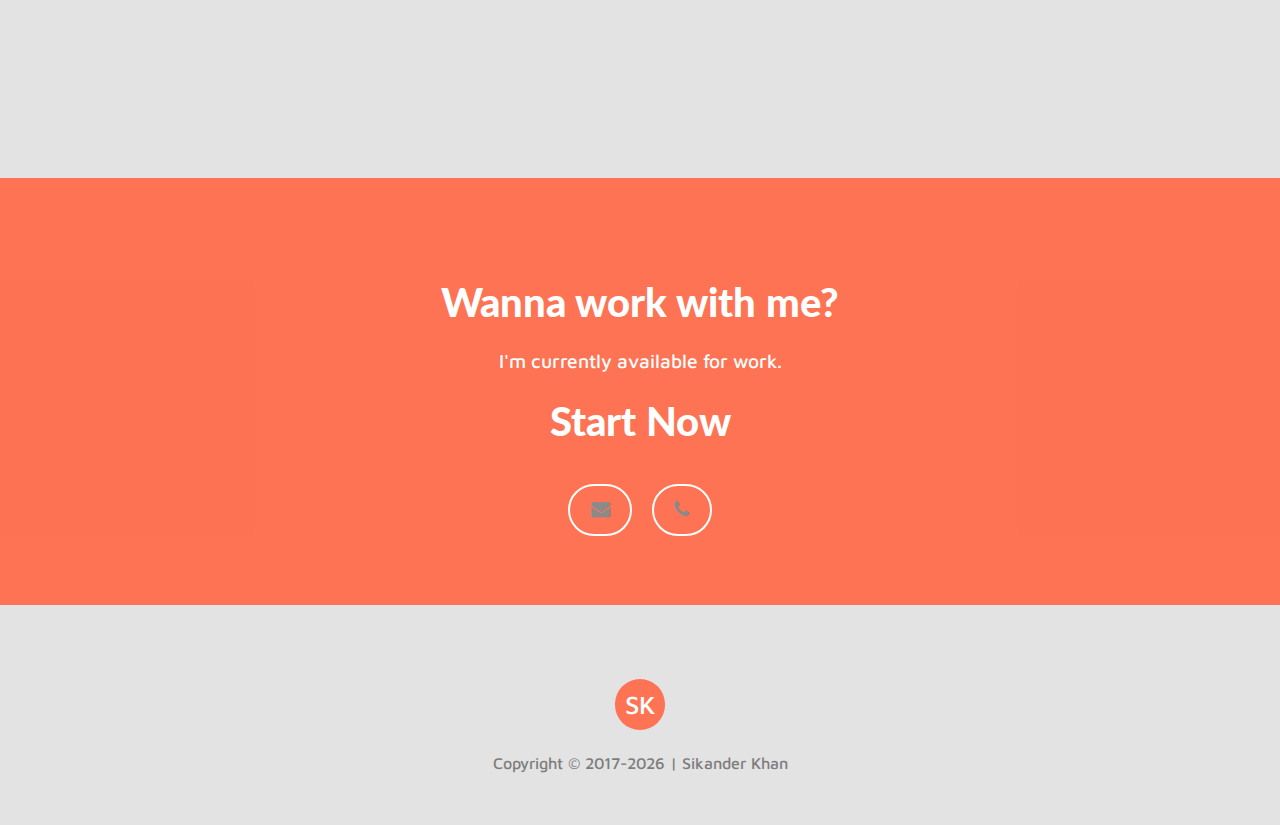
==== commit 5a666ad5: "Added clarity tracking" ====
--- a/index.html
+++ b/index.html
@@ -2,6 +2,15 @@
 <html>
 
 <head>
+<!-- Microsoft Clarity -->
+<script type="text/javascript">
+    (function(c,l,a,r,i,t,y){
+        c[a]=c[a]||function(){(c[a].q=c[a].q||[]).push(arguments)};
+        t=l.createElement(r);t.async=1;t.src="https://www.clarity.ms/tag/"+i;
+        y=l.getElementsByTagName(r)[0];y.parentNode.insertBefore(t,y);
+    })(window, document, "clarity", "script", "lydvtxc6jx");
+</script>
+<!-- END Microsoft Clarity -->
 	<!-- Global site tag (gtag.js) - Google Analytics -->
 <script async src="https://www.googletagmanager.com/gtag/js?id=UA-185795683-1"></script>
 <script>
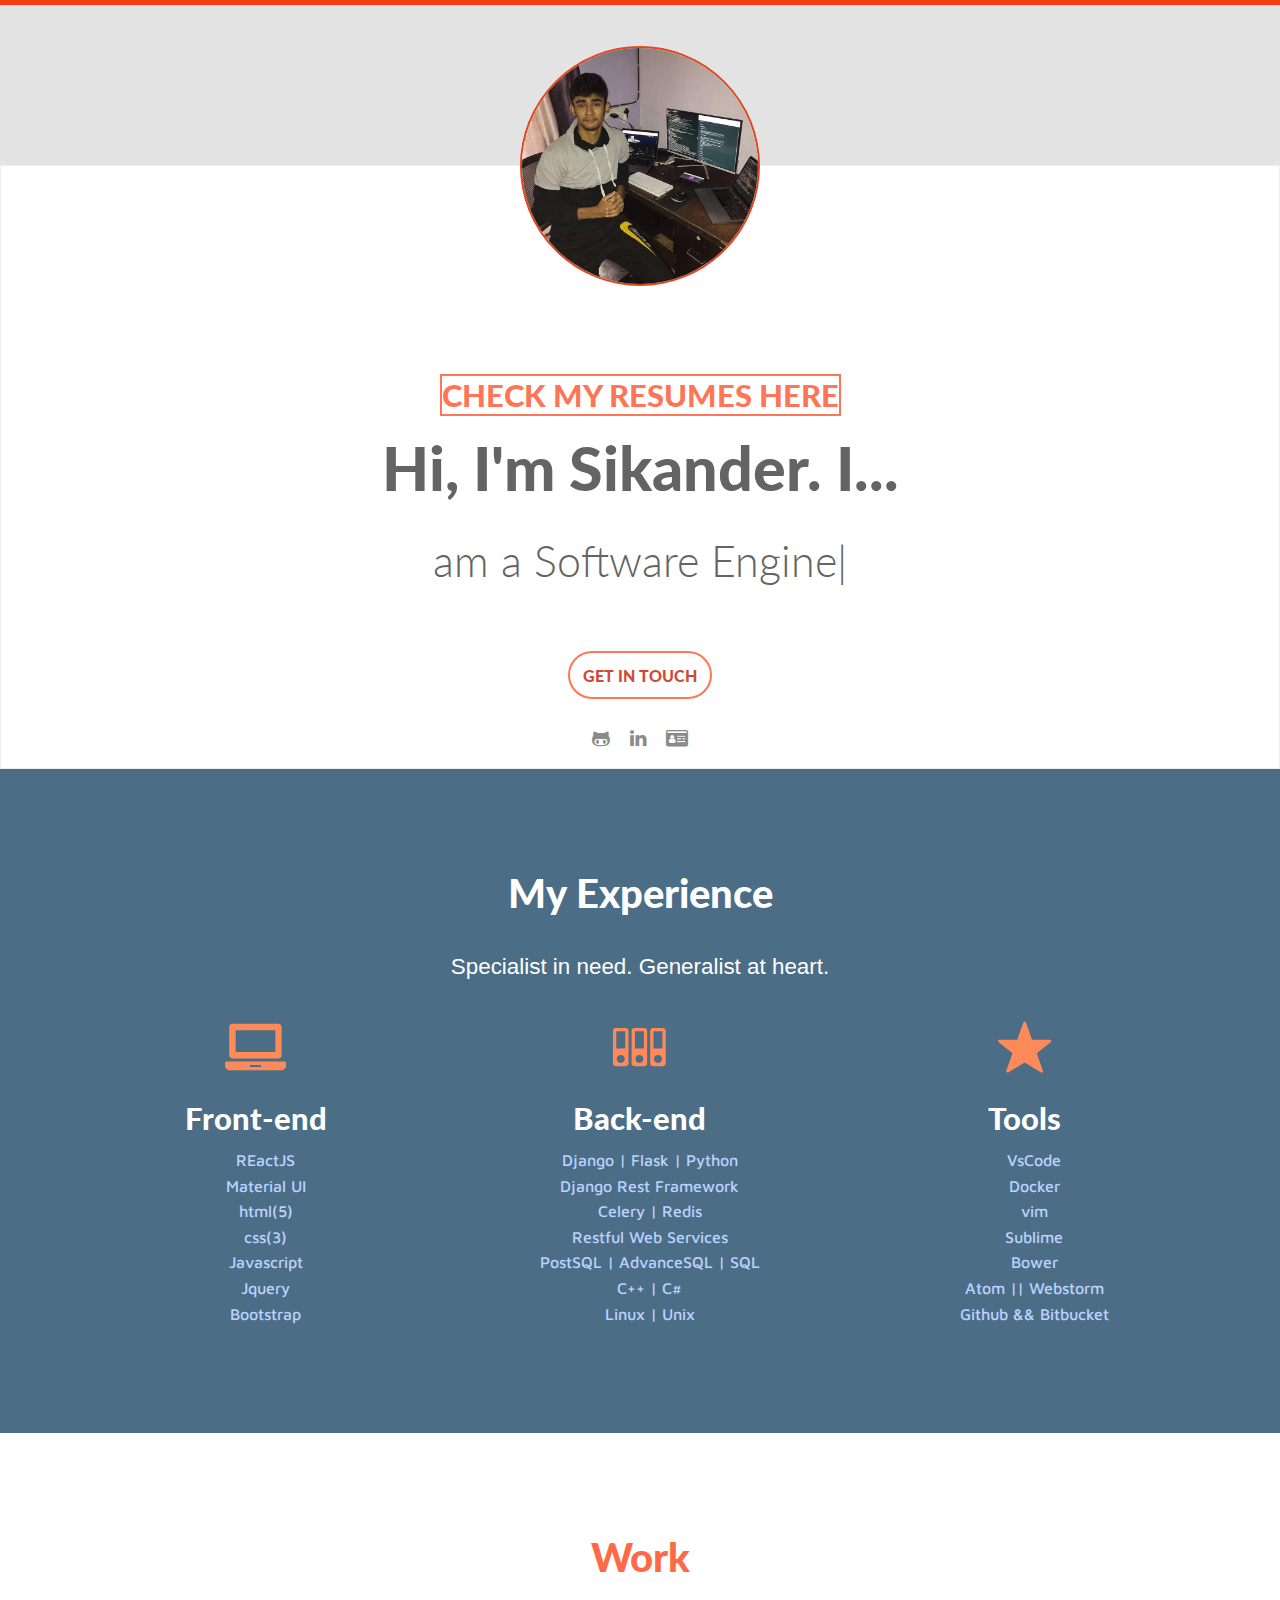
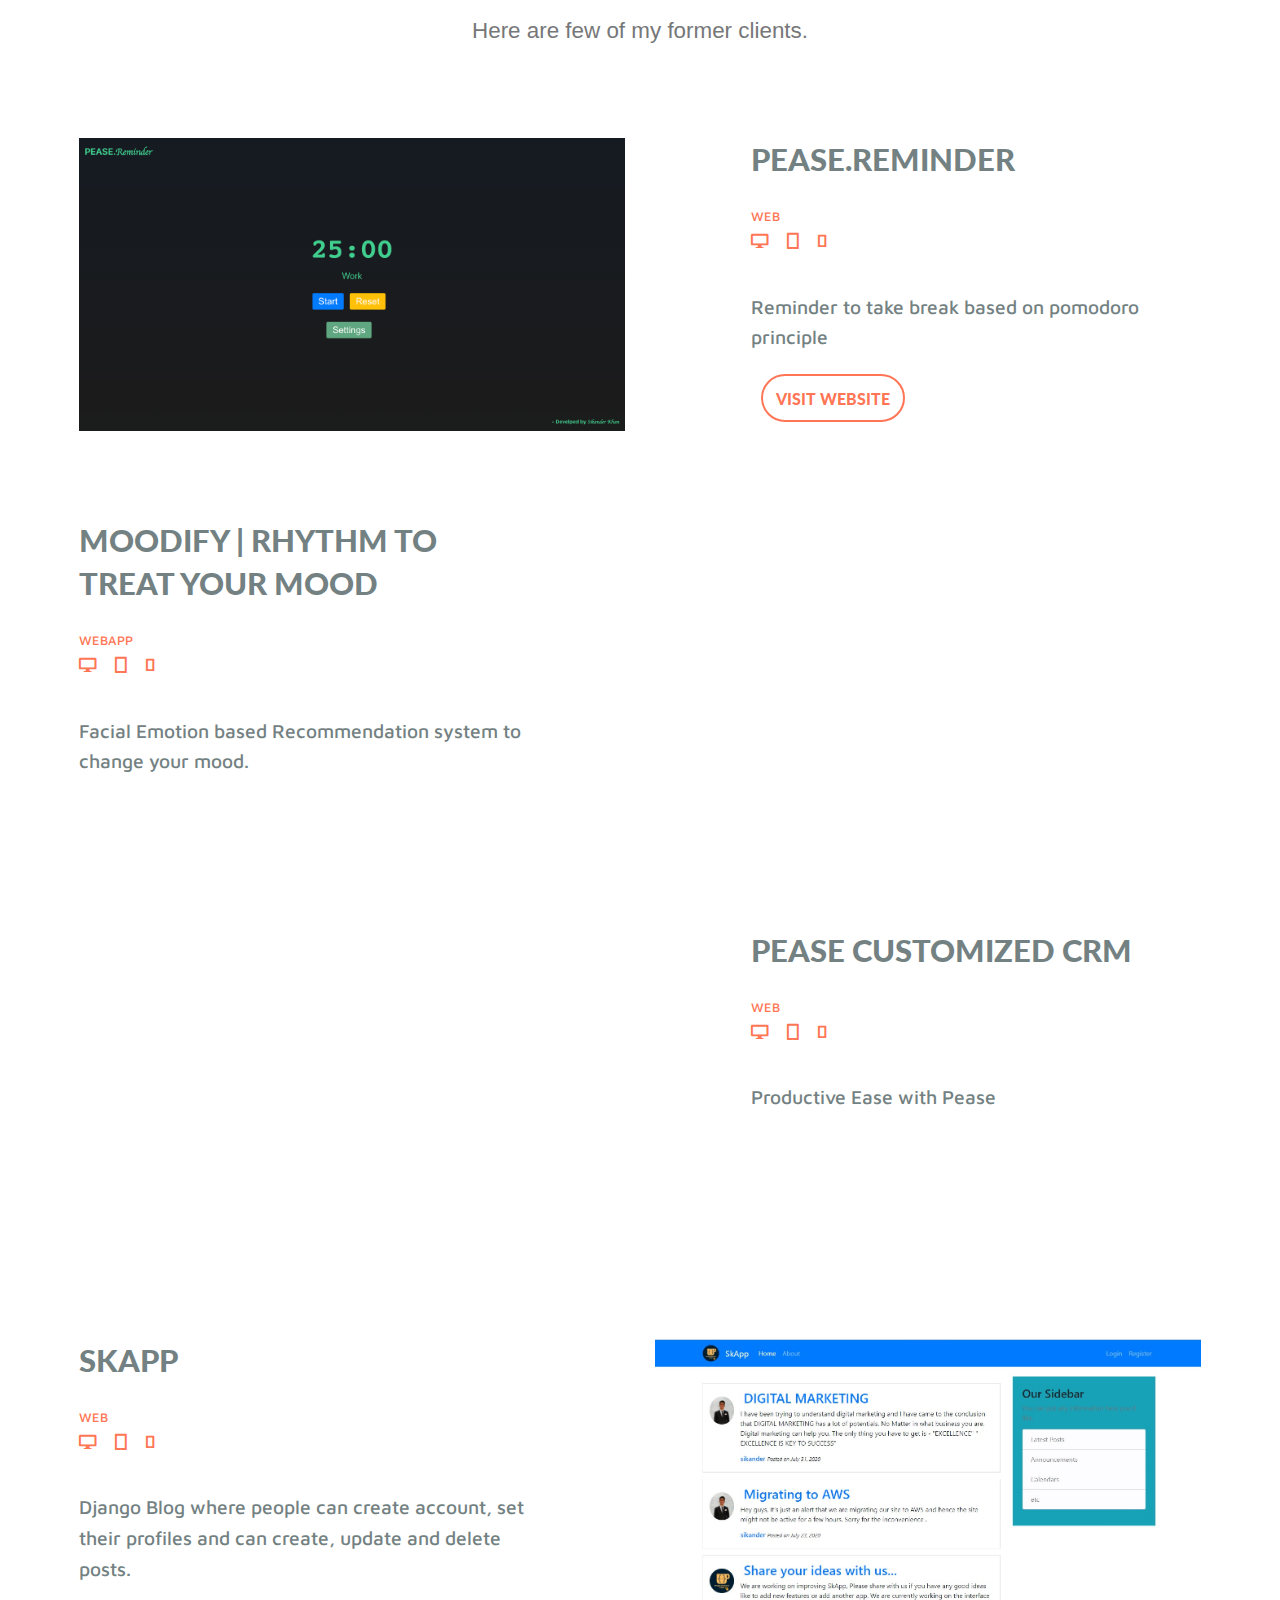
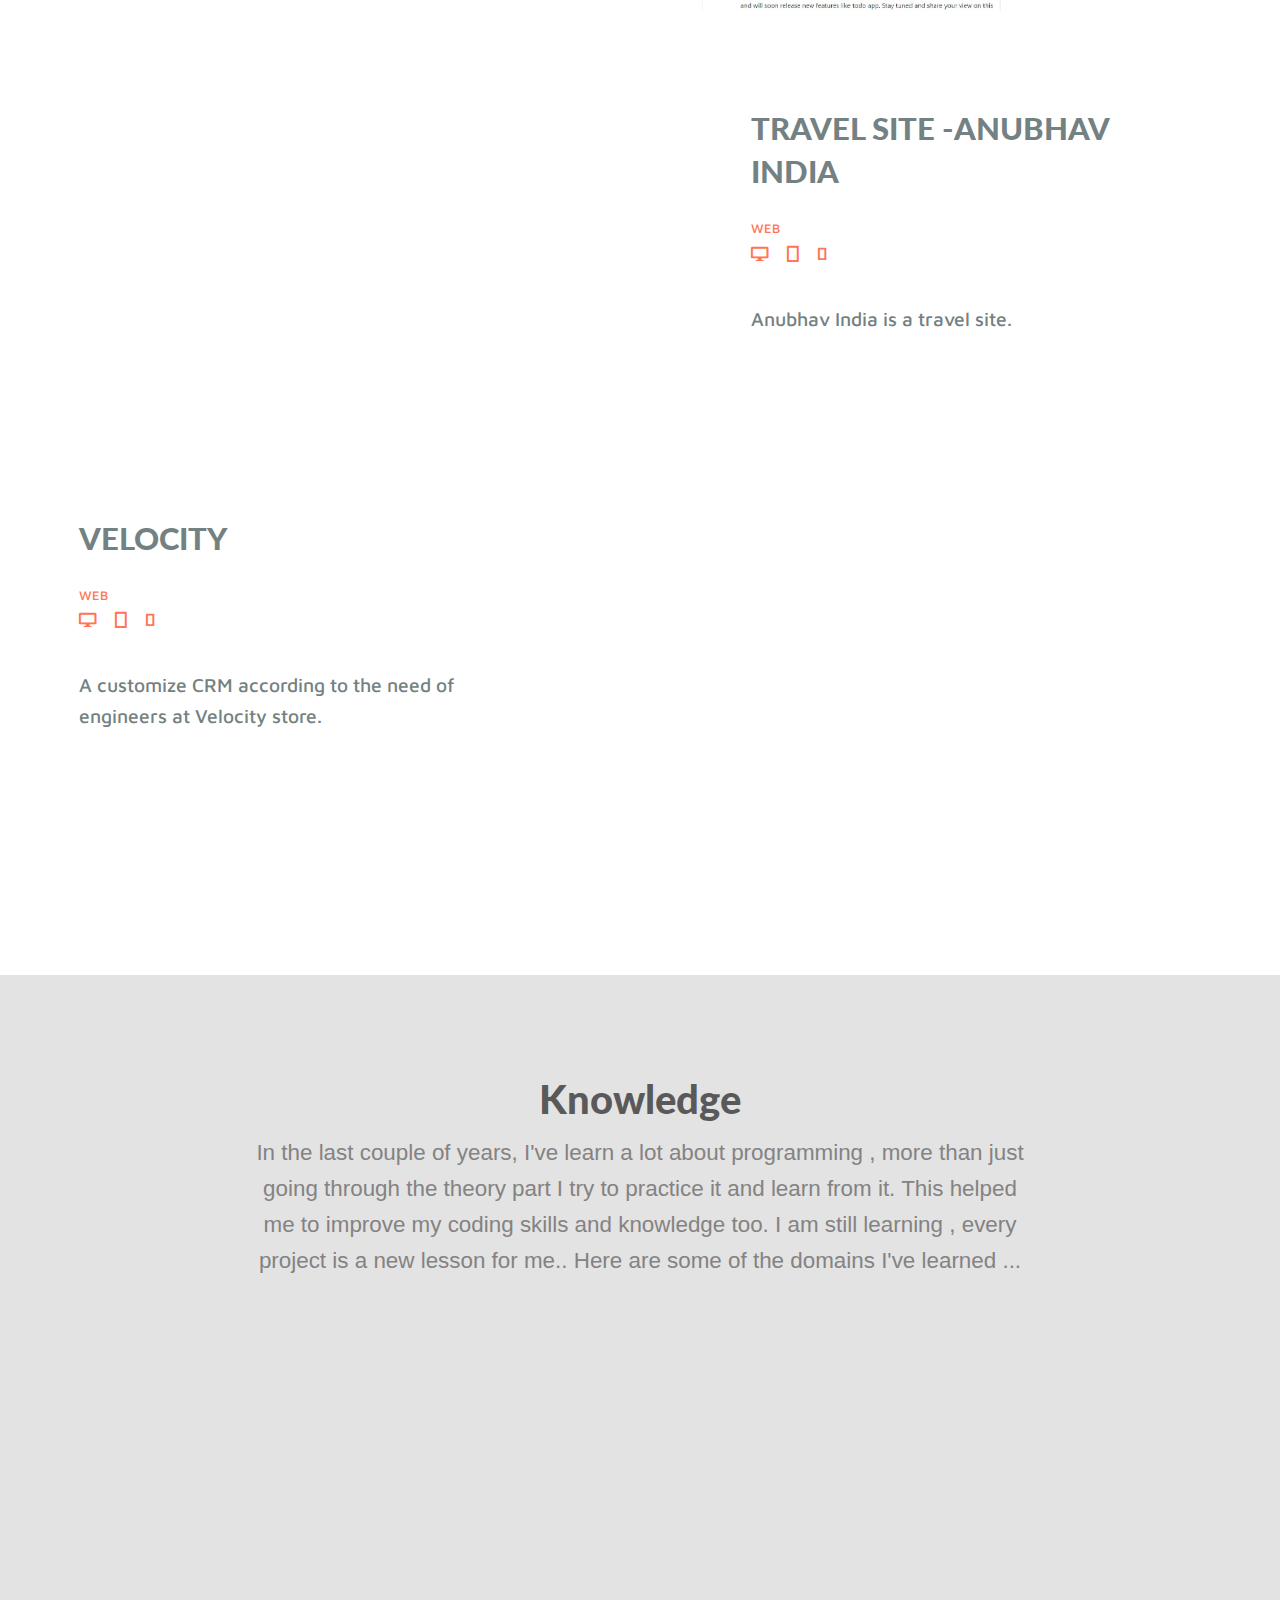
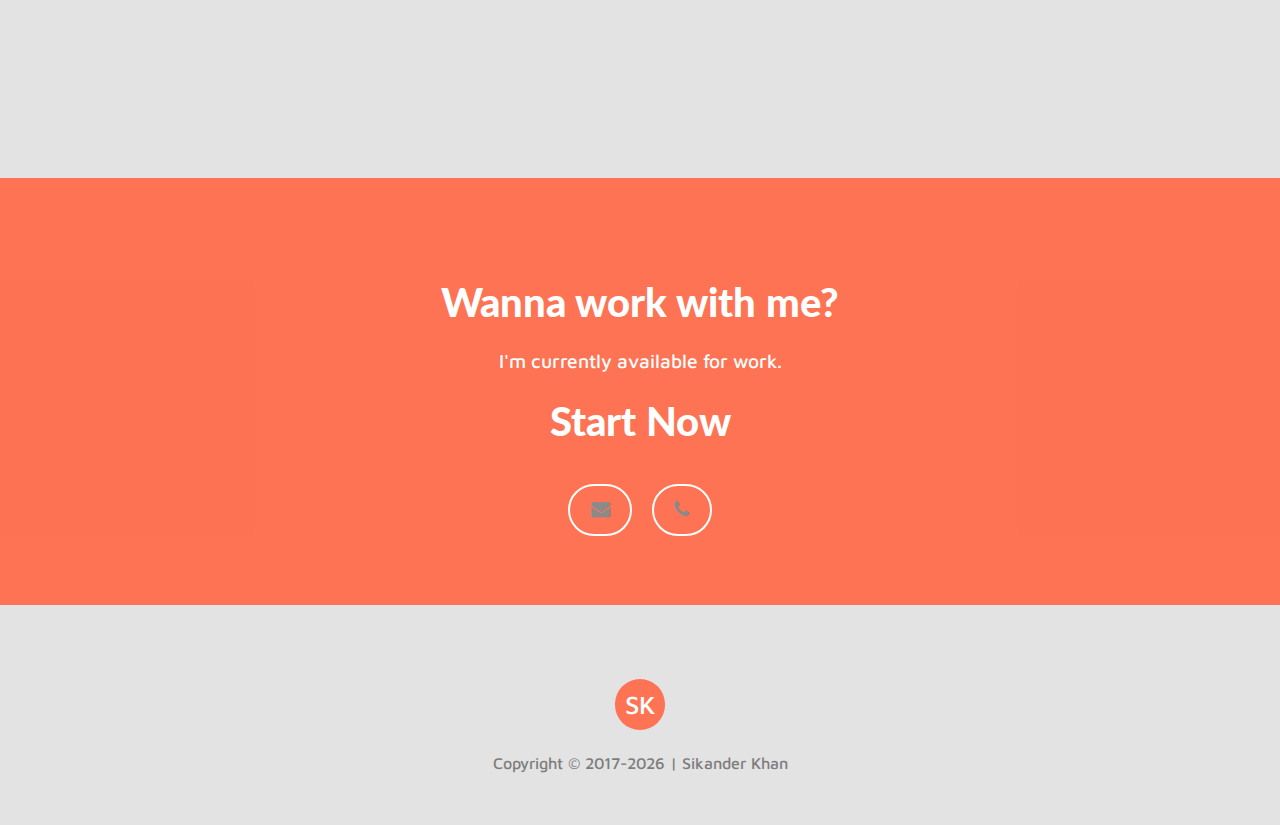
==== commit f065cbf8: "Added celery and redis" ====
--- a/index.html
+++ b/index.html
@@ -121,6 +121,7 @@
 						<li>Restful Web Services</li>-->
 						<li>Django | Flask | Python</li>
 						<li>Django Rest Framework</li>
+						<li>Celery | Redis</li>
 						<li>Restful Web Services</li>
 						<li>PostSQL | AdvanceSQL | SQL</li>
 						<li>C++ | C#</li>
@@ -134,6 +135,7 @@
 					<h3>Tools</h3>
 					<ul>
 						<li>VsCode</li>
+						<li>Docker</li>
 						<li>vim</li>
 						<li>Sublime</li>
 						<li>Bower</li>
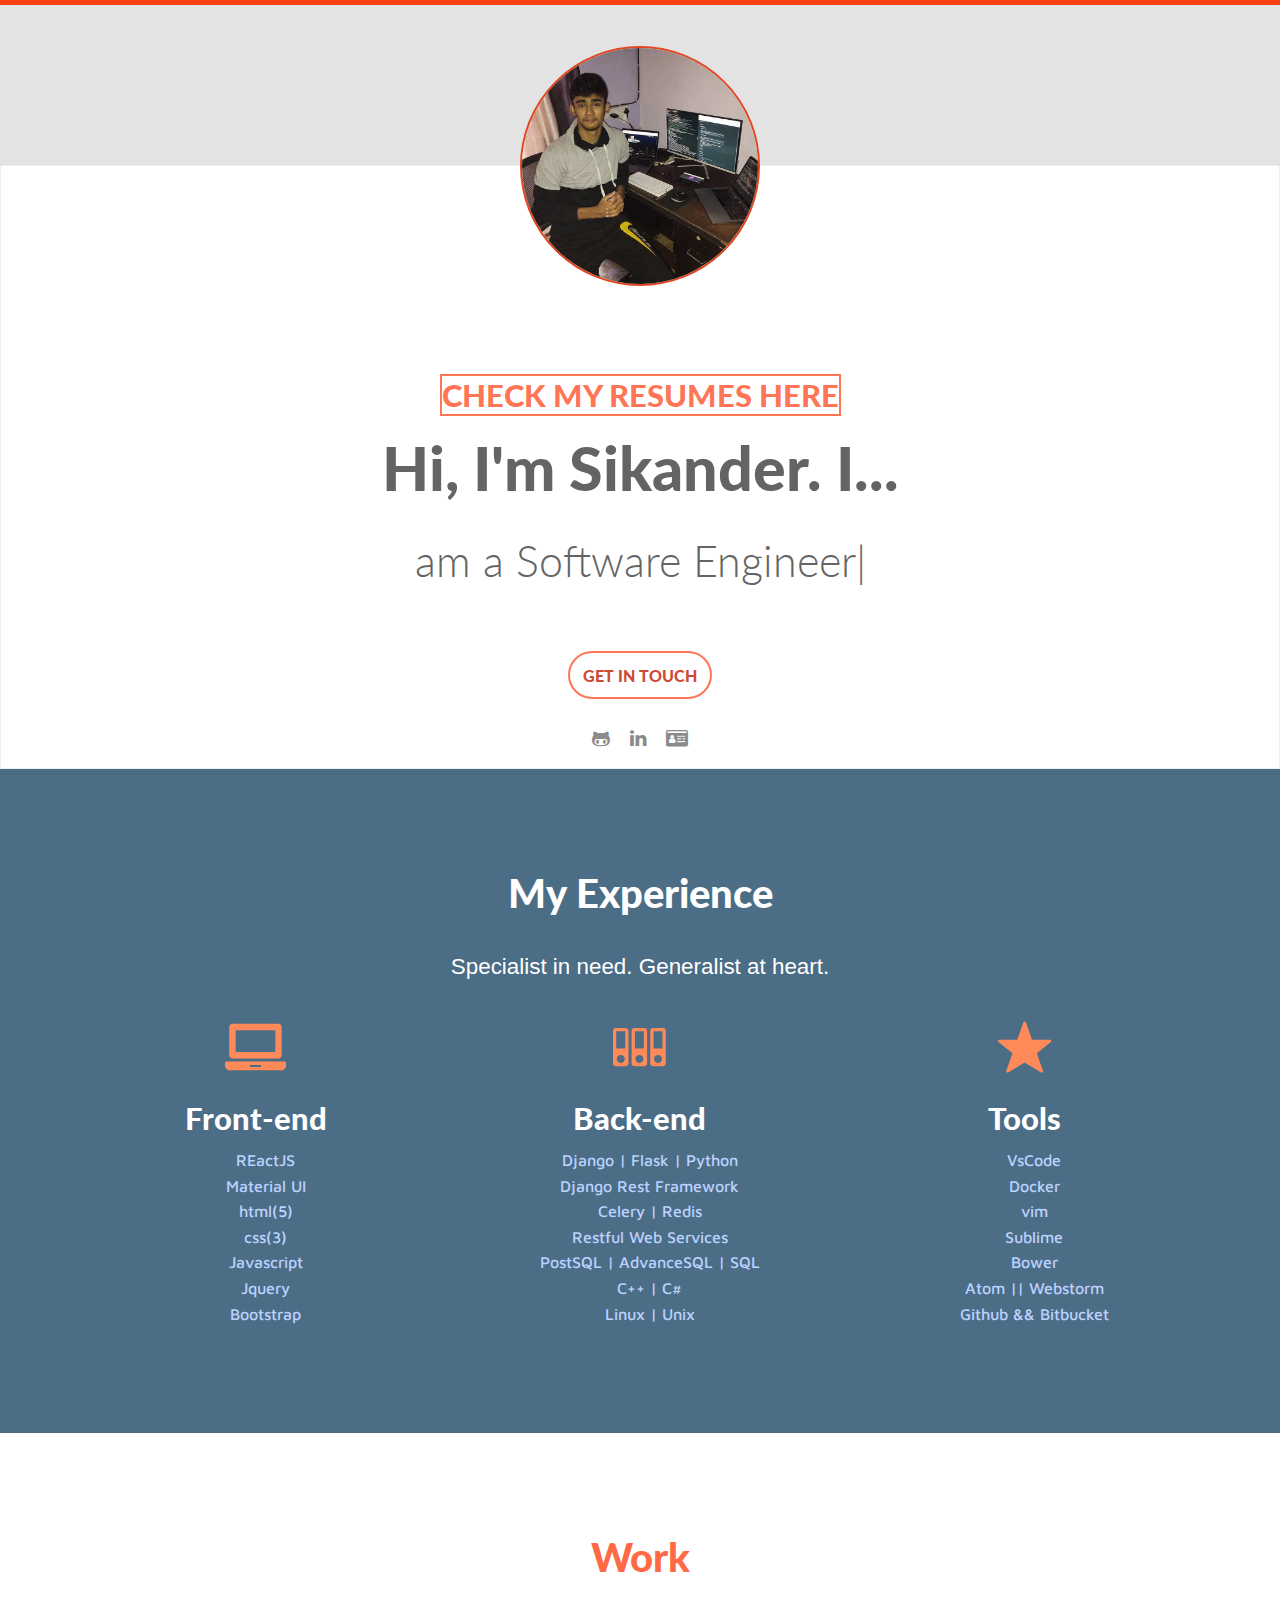
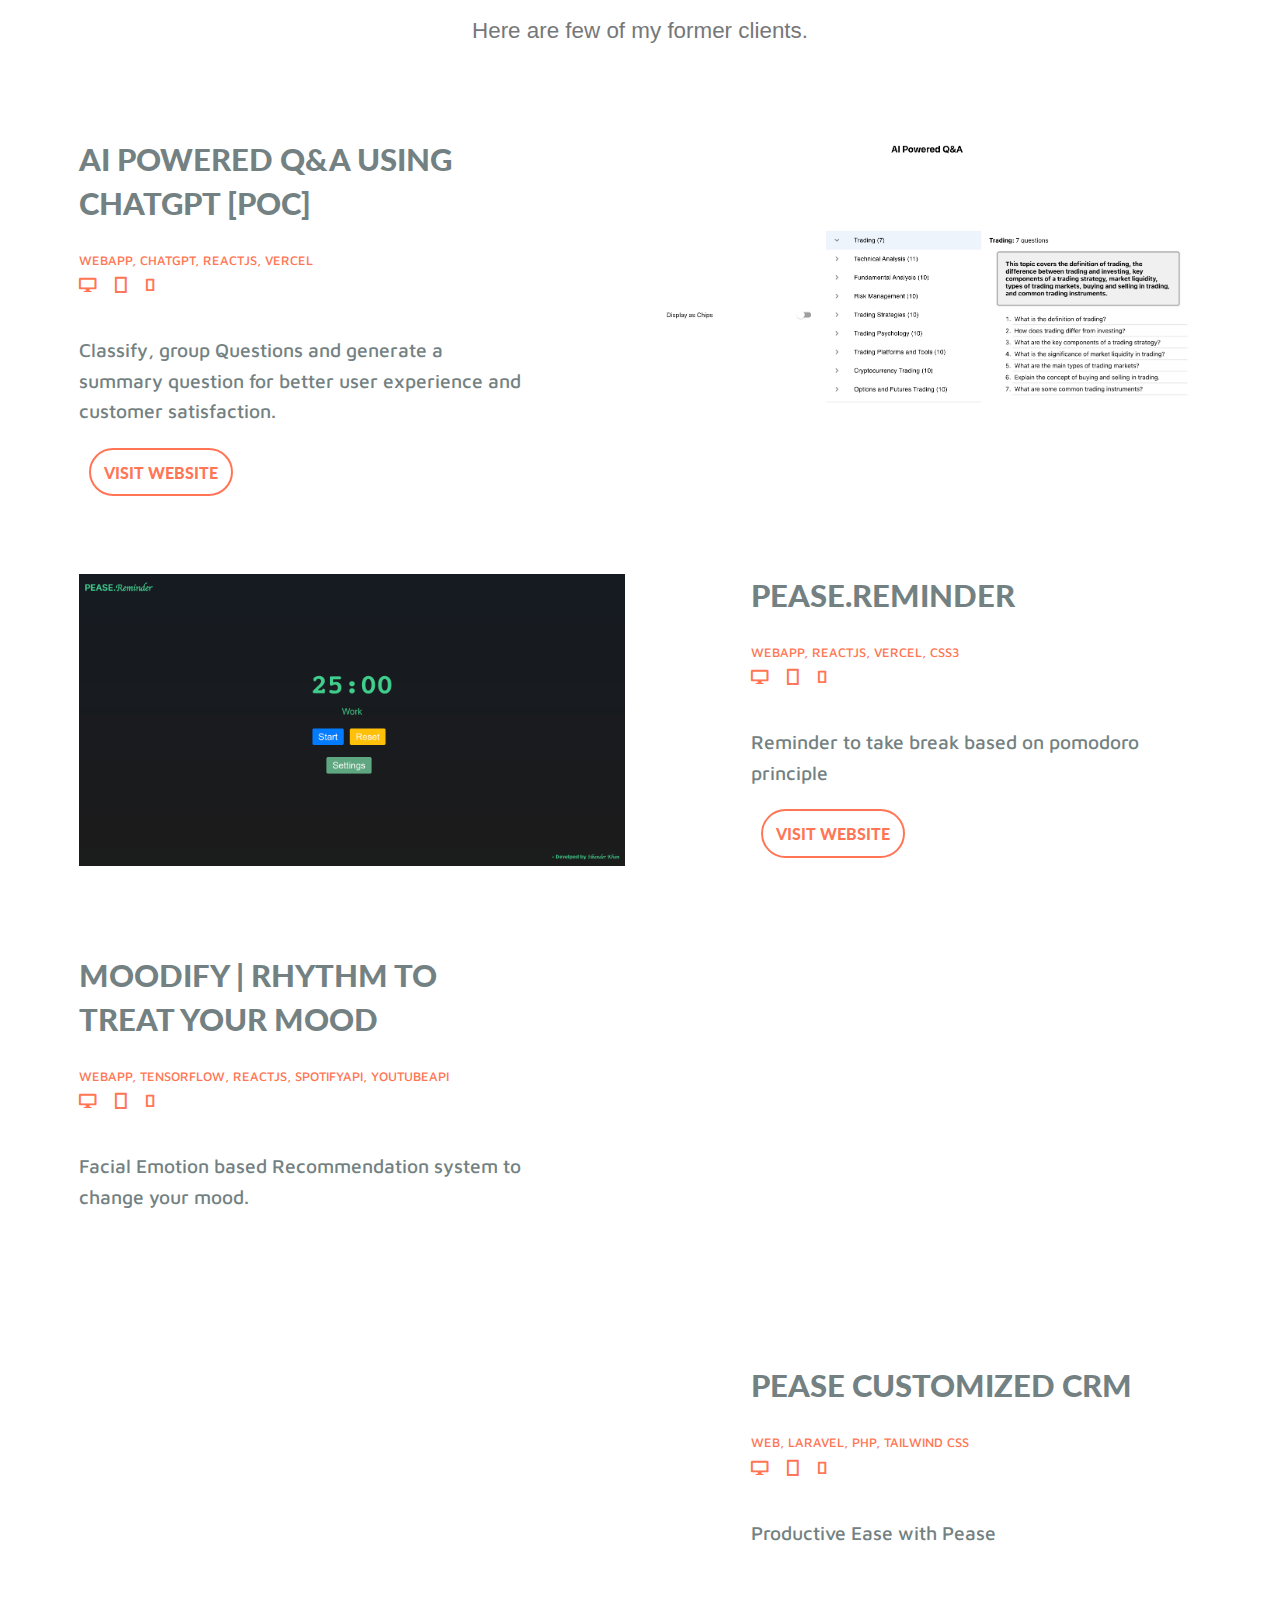
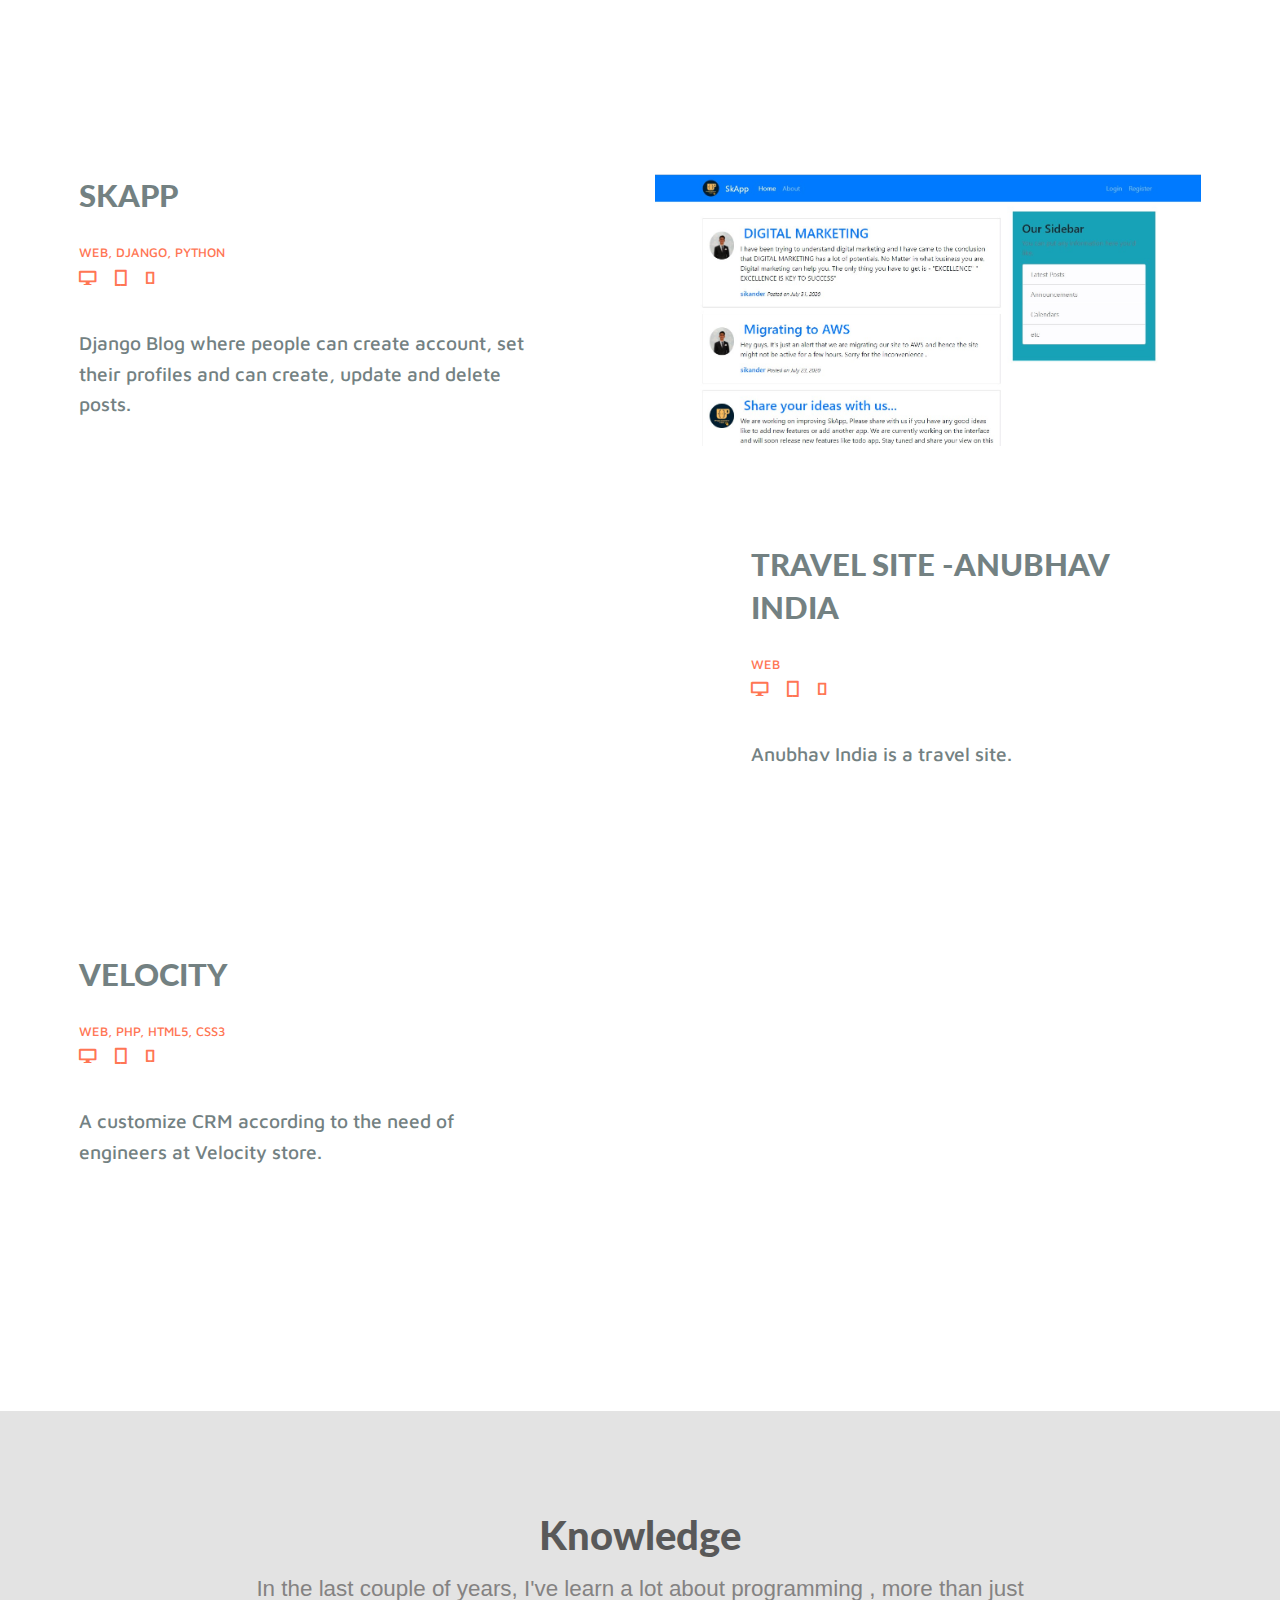
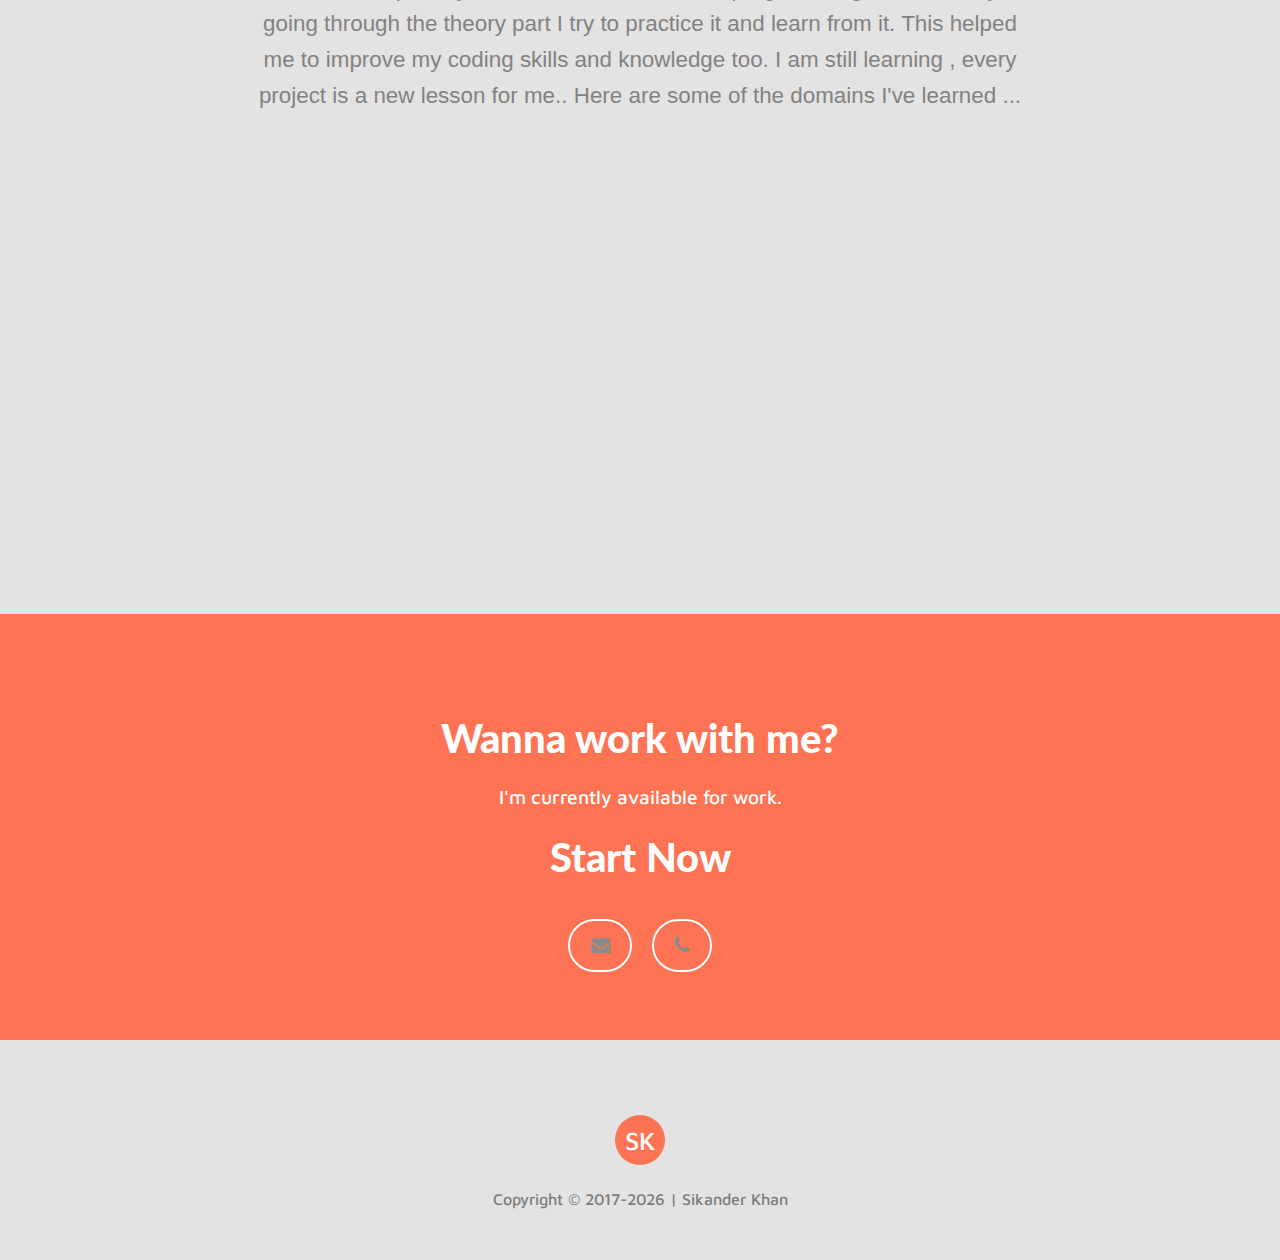
==== commit 3bf220c3: "Added ai qa" ====
--- a/index.html
+++ b/index.html
@@ -156,6 +156,20 @@
 				<p class="text-center tag-line">Here are few of my former clients.</p>
 			</div>
 
+			<div class="row work-row"> <!- odd -->
+				<div class="small-12 medium-6 medium-push-6 columns">
+					<img src="assets/images/ai-qa.png" alt="aiQA">
+				</div>
+				<div class="small-12 medium-5 medium-pull-7 columns">
+					<div class="details details-ftm">
+						<h3>AI Powered Q&A using ChatGPT [POC]</h3>
+						<p class="platform">WebApp, ChatGPT, ReactJS, Vercel</p>
+						<p class="icons"><i class="fi-monitor"></i><i class="fi-tablet-portrait"></i><i class="fi-mobile"></i></p>
+						<p>Classify, group Questions and generate a summary question for better user experience and customer satisfaction.</p>
+						<a class="my-button" target="_blank" href="https://ai-qa.vercel.app/">Visit Website</a>
+					</div>
+				</div>
+			</div>
 			<div class="row work-row"> <!- even -->
 					<div class="small-12 medium-6 columns">
 					<img src="assets/images/pease-reminder.png" alt="SkApp">
@@ -163,7 +177,7 @@
 						<div class="small-12 medium-5 medium-offset-1 columns">
 							<div class="details details-ftm">
 								<h3>Pease.Reminder</h3>
-								<p class="platform">Web</p>
+								<p class="platform">WebApp, ReactJS, Vercel, CSS3</p>
 								<p class="icons"><i class="fi-monitor"></i><i class="fi-tablet-portrait"></i><i class="fi-mobile"></i></p>
 								<p>Reminder to take break based on pomodoro principle</p>
 								<a class="my-button" target="_blank" href="https://reminder-app-six.vercel.app/">Visit Website</a>
@@ -177,7 +191,7 @@
 				<div class="small-12 medium-5 medium-pull-7 columns">
 					<div class="details details-ftm">
 						<h3>Moodify | Rhythm To Treat Your Mood</h3>
-						<p class="platform">WebApp</p>
+						<p class="platform">WebApp, Tensorflow, ReactJS, SpotifyAPI, YoutubeAPI</p>
 						<p class="icons"><i class="fi-monitor"></i><i class="fi-tablet-portrait"></i><i class="fi-mobile"></i></p>
 						<p>Facial Emotion based Recommendation system to change your mood.</p>
 					</div>
@@ -192,7 +206,7 @@
 						<div class="small-12 medium-5 medium-offset-1 columns">
 							<div class="details details-ftm">
 								<h3>Pease Customized CRM</h3>
-								<p class="platform">Web</p>
+								<p class="platform">Web, Laravel, PHP, Tailwind css</p>
 								<p class="icons"><i class="fi-monitor"></i><i class="fi-tablet-portrait"></i><i class="fi-mobile"></i></p>
 								<p>Productive Ease with Pease</p>
 								<!--<a class="my-button" target="_blank" href="http://www.freshtechmaids.com">Visit Website</a>-->
@@ -207,7 +221,7 @@
 				<div class="small-12 medium-5 medium-pull-7 columns">
 					<div class="details details-ftm">
 						<h3>SkApp</h3>
-						<p class="platform">Web</p>
+						<p class="platform">Web, Django, Python</p>
 						<p class="icons"><i class="fi-monitor"></i><i class="fi-tablet-portrait"></i><i class="fi-mobile"></i></p>
 						<p>Django Blog where people can create account, set their profiles and can create, update and delete posts.</p>
 						<!-- <a class="my-button" target="_blank" href="https://skapps.herokuapp.com/">Visit Website</a> -->
@@ -237,7 +251,7 @@
 				<div class="small-12 medium-5 medium-pull-7 columns">
 					<div class="details details-ftm">
 						<h3>Velocity</h3>
-						<p class="platform">Web</p>
+						<p class="platform">Web, PHP, HTML5, CSS3</p>
 						<p class="icons"><i class="fi-monitor"></i><i class="fi-tablet-portrait"></i><i class="fi-mobile"></i></p>
 						<p>A customize CRM according to the need of engineers at Velocity store.</p>
 				</div>
